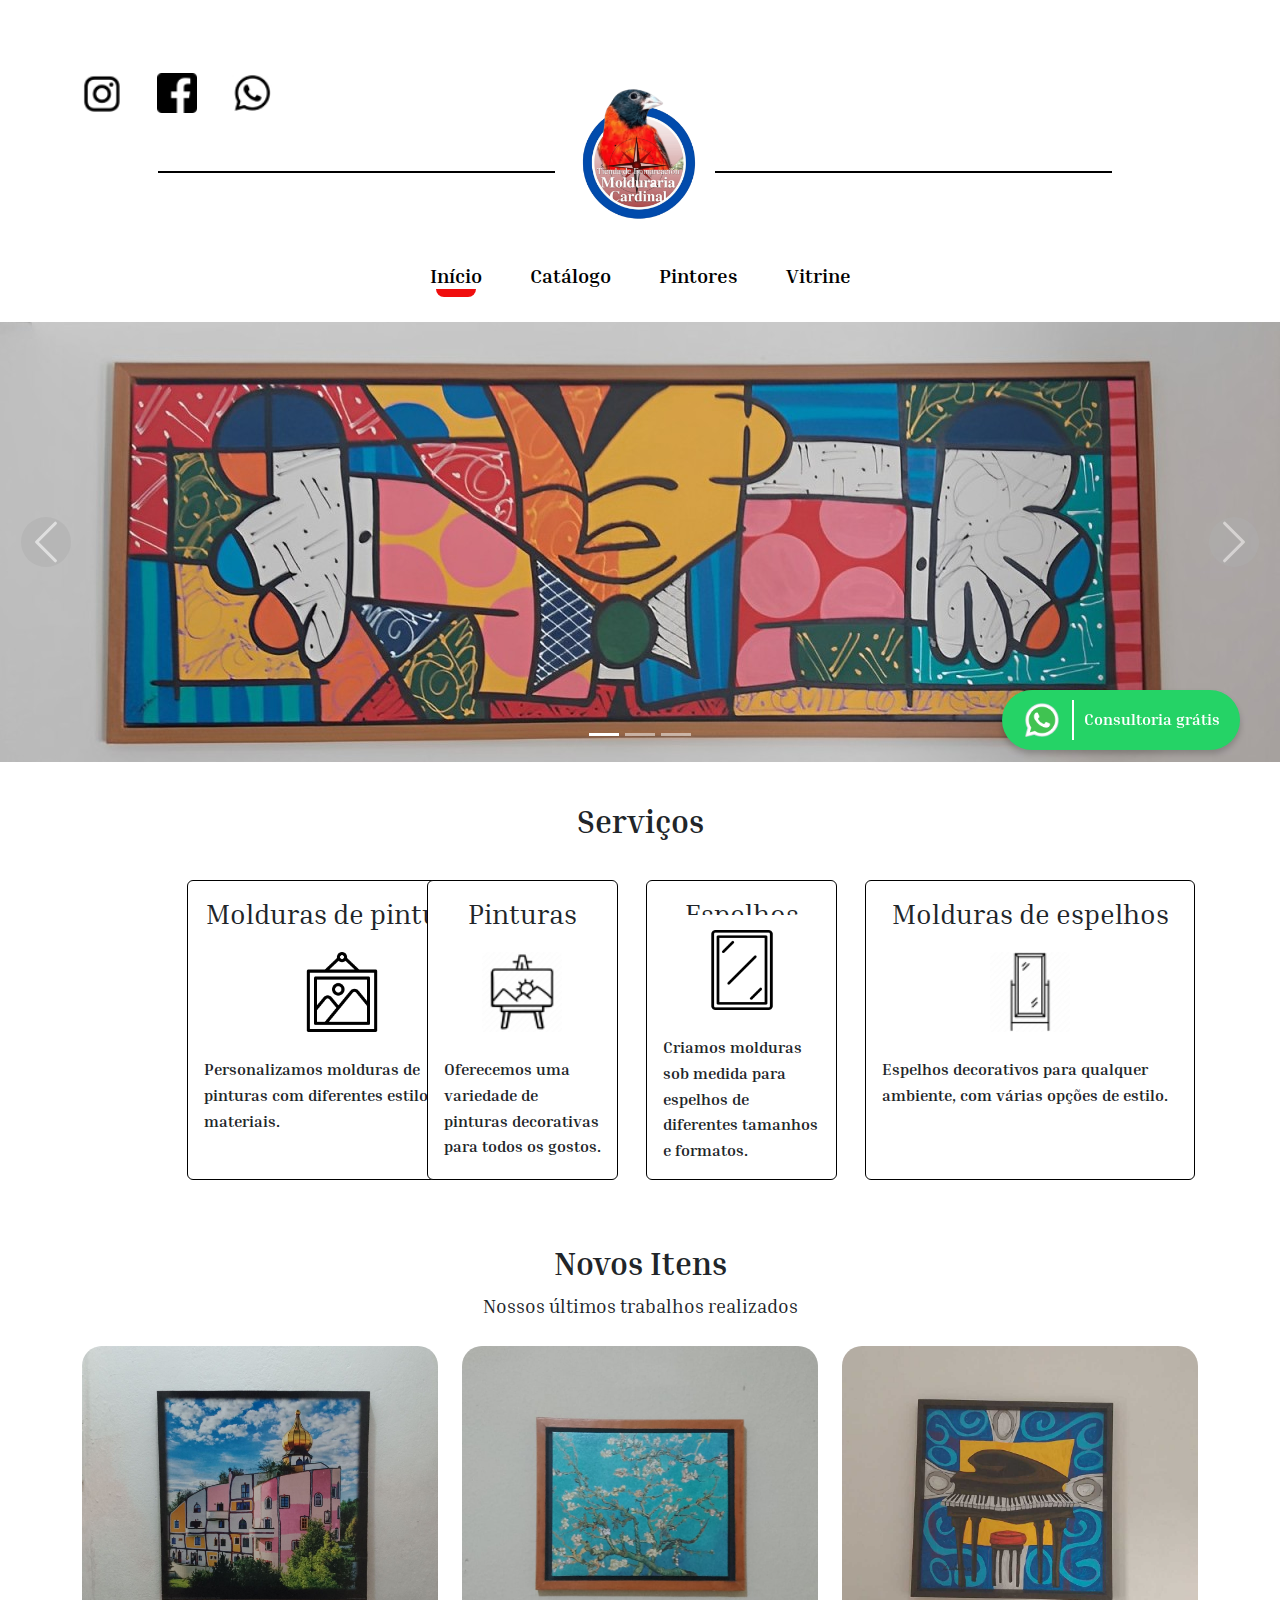
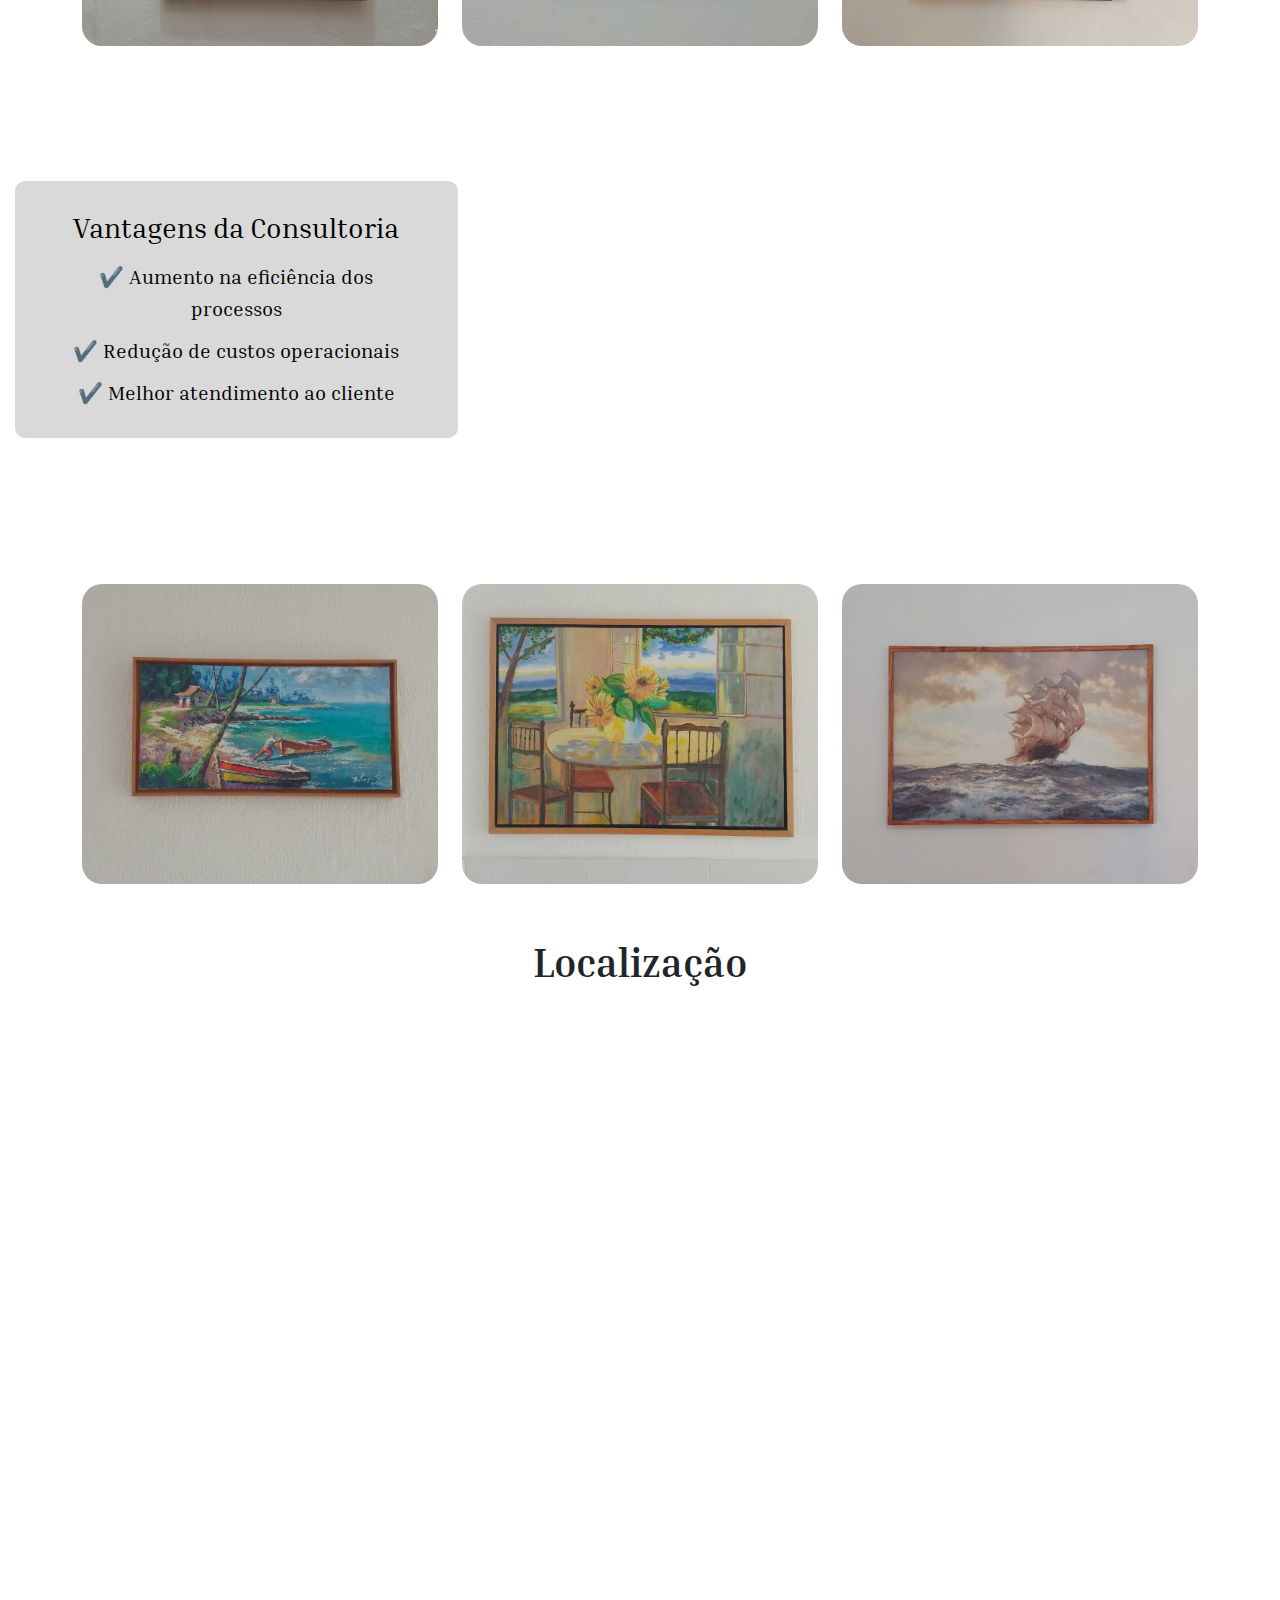
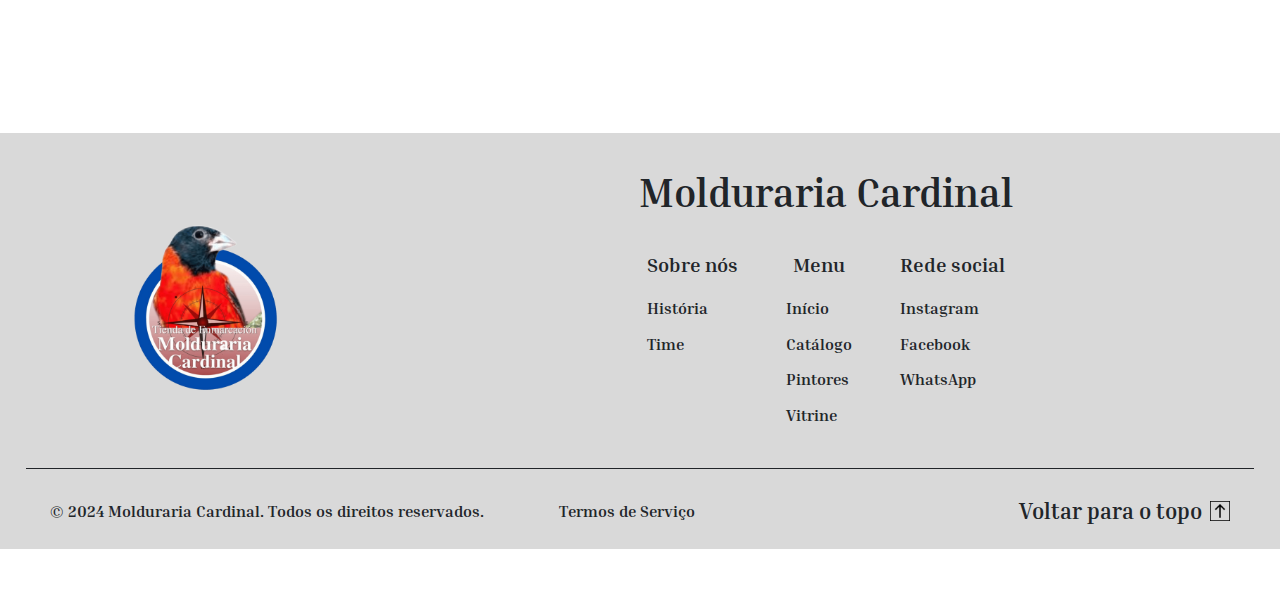
==== index.html @ db071d49 "Serviços reformulada" ====
<!DOCTYPE html>
<html lang="pt-BR">
  <head>
    <meta charset="UTF-8" />
    <meta name="viewport" content="width=device-width, initial-scale=1.0" />
    <title>Molduraria Cardinal</title>
    <link rel="shortcut icon" href="assets/logoSite.jpg" type="image/x-icon" />
    <link
      href="https://cdn.jsdelivr.net/npm/bootstrap@5.3.0-alpha1/dist/css/bootstrap.min.css"
      rel="stylesheet"
    />
    <link rel="stylesheet" href="index.css" />
    <link rel="stylesheet" href="./style/reset.css" />

    <style>
      .navbar-nav .nav-link {
        position: relative;
        color: #000;
      }

      .navbar-nav .nav-link.active::after {
        content: "";
        position: absolute;
        bottom: 2px;
        left: 50%;
        transform: translateX(-50%);
        width: 40px;
        height: 8px;
        background-color: #f00e0e;
        border-bottom-left-radius: 10px;
        border-bottom-right-radius: 10px;
      }

      #carouselExampleIndicators {
        width: 100%;
        max-width: 1320px;
        margin: 0 auto;
      }

      .carousel-inner {
        overflow: hidden;
        height: 440px;
      }

      .carousel-inner img {
        width: 100%;
        height: auto;
        max-height: 450px;
        object-fit: cover;
      }

      .carousel-control-prev-icon,
      .carousel-control-next-icon {
        background-color: #aeaeae;
        border-radius: 50%;
        width: 50px;
        height: 50px;
      }

      .carousel-control-prev-icon {
        margin-right: 100px;
      }

      .carousel-control-next-icon {
        margin-left: 100px;
      }
    </style>
  </head>

  <body id="inicioPagina">
    <nav class="navbar navbar-expand-lg" style="margin-top: 65px">
      <div class="container d-flex align-items-center">
        <!-- Ícones de redes sociais à esquerda -->
        <div class="d-flex align-items-center">
          <a
            href="https://www.instagram.com/moldurariacardinal?igsh=NnFqbDAzZ3IzOGNr"
            target="_blank"
          >
            <img
              src="assets/instagramIcone.jpg"
              alt="Instagram"
              style="height: 40px; margin-right: 35px"
            />
          </a>
          <a
            href="https://www.facebook.com/profile.php?id=100091002034014&ref=xav_ig_profile_web"
            target="_blank"
          >
            <img
              src="assets/facebookIcone.jpg"
              alt="Facebook"
              style="height: 40px; margin-right: 35px"
            />
          </a>
          <a
            href="https://api.whatsapp.com/send/?phone=558171181482&text&type=phone_number&app_absent=0"
            target="_blank"
          >
            <img
              src="assets/whatsappIcone.jpg"
              alt="Whatsapp"
              style="height: 40px; margin-right: 35px"
            />
          </a>
        </div>
      </div>
    </nav>

    <!-- Alinhamento central com logo e linhas horizontais -->
    <div
      class="d-flex justify-content-center align-items-center"
      style="margin: 30px 0; position: relative"
    >
      <hr class="custom-hr" style="width: 31%; margin-right: 160px" />

      <!-- Logo centralizada -->
      <a href="index.html" style="position: absolute">
        <img
          src="assets/logoSiteSemFundo.png"
          alt="Logo"
          style="height: 150px; margin-bottom: 50px"
        />
      </a>

      <hr class="custom-hr" style="width: 31%; margin-right: 10px" />
    </div>

    <!-- Menu centralizado com 4 opções -->
    <nav class="navbar navbar-expand-lg" style="margin: 50px 0 15px 0">
      <div class="container d-flex justify-content-center">
        <ul class="navbar-nav">
          <li class="nav-item mx-3">
            <a class="nav-link active" href="index.html">Início</a>
          </li>
          <li class="nav-item mx-3">
            <a class="nav-link" href="html/catalogo.html">Catálogo</a>
          </li>
          <li class="nav-item mx-3">
            <a class="nav-link" href="html/pintores.html">Pintores</a>
          </li>
          <li class="nav-item mx-3">
            <a class="nav-link" href="html/vitrine.html">Vitrine</a>
          </li>
        </ul>
      </div>
    </nav>

    <a
      href="https://wa.me/558171181482"
      target="_blank"
      class="whatsapp-button"
    >
      <img
        src="assets/iconeWhatsaap.png"
        alt="WhatsApp"
        class="whatsapp-icon"
      />
      <img src="assets/linha.png" class="line-icon" />
      <span class="whatsapp-text">Consultoria grátis</span>
    </a>

    <div
      id="carouselExampleIndicators"
      class="carousel slide"
      data-bs-ride="carousel"
    >
      <div class="carousel-indicators">
        <button
          type="button"
          data-bs-target="#carouselExampleIndicators"
          data-bs-slide-to="0"
          class="active"
          aria-current="true"
          aria-label="Slide 1"
        ></button>
        <button
          type="button"
          data-bs-target="#carouselExampleIndicators"
          data-bs-slide-to="1"
          aria-label="Slide 2"
        ></button>
        <button
          type="button"
          data-bs-target="#carouselExampleIndicators"
          data-bs-slide-to="2"
          aria-label="Slide 3"
        ></button>
      </div>

      <div class="carousel-inner">
        <div class="carousel-item active">
          <img
            src="assets/IMG-20240914-WA0161 (1).jpg"
            class="d-block"
            alt="Quadro 1"
          />
        </div>
        <div class="carousel-item">
          <img
            src="assets/imagemIlustrativaMoldura2.jpg"
            class="d-block"
            alt="Quadro 2"
          />
        </div>
        <div class="carousel-item">
          <img
            src="assets/imagemIlustrativaMoldura1.jpg"
            class="d-block"
            alt="Quadro 3"
          />
        </div>
      </div>
      <button
        class="carousel-control-prev"
        type="button"
        data-bs-target="#carouselExampleIndicators"
        data-bs-slide="prev"
      >
        <span class="carousel-control-prev-icon" aria-hidden="true"></span>
      </button>
      <button
        class="carousel-control-next"
        type="button"
        data-bs-target="#carouselExampleIndicators"
        data-bs-slide="next"
      >
        <span class="carousel-control-next-icon" aria-hidden="true"></span>
      </button>
    </div>

    <section class="services-section text-center" style="padding: 40px 0">
      <h2 style="margin-bottom: 40px">Serviços</h2>
      <div class="row justify-content-center" style="margin-right: 0px;">
        <!-- Card 1 -->
        <div class="col-md-2 mb-4 me-4">
          <div
            class="card p-3"
            style="
              min-width: 310px;
              border: 1px solid black;
              height: 300px;
              display: flex;
              flex-direction: column;
              align-items: center;
            "
          >
            <h3
              class="card-title"
              style="
                margin-bottom: 15px;
                height: 40px; /* Garantir altura consistente */
                overflow: hidden;
                white-space: nowrap;
              "
            >
              Molduras de pinturas
            </h3>
            <img
              src="assets/molduraIcone.png"
              alt="Molduras"
              class="card-img-top"
              style="width: 80px; margin-bottom: 25px"
            />
            <p
              class="card-text"
              style="
                text-align: left;
                font-weight: bold;
                margin: 0;
              "
            >
              Personalizamos molduras de pinturas com diferentes estilos e materiais.
            </p>
          </div>
        </div>
    
        <!-- Card 2 -->
        <div class="col-md-2 me-1">
          <div
            class="card p-3"
            style="
              max-width: 310px;
              border: 1px solid black;
              height: 300px;
              display: flex;
              flex-direction: column;
              align-items: center;
            "
          >
            <h3
              class="card-title"
              style="
                margin-bottom: 15px;
                height: 40px;
                overflow: hidden;
                white-space: nowrap;
              "
            >
              Pinturas
            </h3>
            <img
              src="assets/pinturaIcone.jpg"
              alt="Pinturas"
              class="card-img-top"
              style="width: 80px; margin-bottom: 25px"
            />
            <p
              class="card-text"
              style="
                text-align: left;
                font-weight: bold;
                margin: 0;
              "
            >
              Oferecemos uma variedade de pinturas decorativas para todos os gostos.
            </p>
          </div>
        </div>
    
        <!-- Card 3 -->
        <div class="col-md-2 mb-4 me-1">
          <div
            class="card p-3"
            style="
              max-width: 310px;
              border: 1px solid black;
              height: 300px;
              display: flex;
              flex-direction: column;
              align-items: center;
            "
          >
            <h3
              class="card-title"
              style="
                margin-bottom: 15px;
                height: 40px;
                overflow: hidden;
                white-space: nowrap;
              "
            >
              Espelhos
            </h3>
            <img
              src="assets/espelhoIcone.png"
              alt="Espelhos"
              class="card-img-top"
              style="width: 80px; margin-bottom: 25px"
            />
            <p
              class="card-text"
              style="
                text-align: left;
                font-weight: bold;
                margin: 0;
              "
            >
              Criamos molduras sob medida para espelhos de diferentes tamanhos e
              formatos.
            </p>
          </div>
        </div>
    
        <!-- Card 4 -->
        <div class="col-md-2 mb-4 me-4">
          <div
            class="card p-3"
            style="
              min-width: 330px;
              border: 1px solid black;
              height: 300px;
              display: flex;
              flex-direction: column;
              align-items: center;
            "
          >
            <h3
              class="card-title"
              style="
                margin-bottom: 15px;
                height: 40px;
                overflow: hidden;
                white-space: nowrap;
              "
            >
              Molduras de espelhos
            </h3>
            <img
              src="assets/molduraEspelho.jpg"
              alt="Personalização"
              class="card-img-top"
              style="width: 80px; margin-bottom: 25px"
            />
            <p
              class="card-text"
              style="
                text-align: left;
                font-weight: bold;
                margin: 0;
              "
            >
              Espelhos decorativos para qualquer ambiente, com várias opções de
              estilo.
            </p>
          </div>
        </div>
      </div>
    </section>
    

    <section class="new-items-section text-center">
      <h2>Novos Itens</h2>
      <p style="font-size: 1.2rem">Nossos últimos trabalhos realizados</p>

      <div class="container mt-4">
        <div class="row d-flex justify-content-center">
          <!-- Card 1 -->
          <div class="col-md-4 mb-4">
            <div style="border-radius: 5px">
              <img
                src="assets/IMG-20240914-WA0138.jpg"
                class="card-img-top"
                alt="Novo Item 1"
                style="border-radius: 20px; object-fit: cover; height: 300px"
              />
            </div>
          </div>

          <!-- Card 2 -->
          <div class="col-md-4 mb-4">
            <div style="border-radius: 5px">
              <img
                src="assets/IMG-20240914-WA0155.jpg"
                class="card-img-top"
                alt="Novo Item 2"
                style="border-radius: 20px; object-fit: cover; height: 300px"
              />
            </div>
          </div>

          <!-- Card 3 -->
          <div class="col-md-4 mb-4">
            <div style="border-radius: 5px">
              <img
                src="assets/IMG-20240914-WA0188 (1).jpg"
                class="card-img-top"
                alt="Novo Item 3"
                style="border-radius: 20px; object-fit: cover; height: 300px"
              />
            </div>
          </div>
        </div>
      </div>
    </section>

    <section
      style="
        display: flex;
        justify-content: center;
        align-items: center;
        margin-top: 60px;
      "
    >
      <div
        class="d-flex align-items-center"
        style="
          background-image: url('assets/imagemIlustrativaMoldura4.svg');
          height: 360px;
          width: 1300px;
          margin-bottom: 70px;
          background-repeat: no-repeat;
          background-size: cover;
        "
      >
        <div
          class="card-body"
          style="
            width: 100%;
            display: flex;
            justify-content: flex-start;
            margin-left: 15px;
          "
        >
          <div
            style="
              background-color: #d9d9d9; /* Opacidade original */
              padding: 30px 40px;
              border-radius: 10px;
              text-align: center;
              width: 35%; /* Largura ajustada */
            "
          >
            <h3 class="card-title mb-3" style="color: black; font-size: 28px">
              Vantagens da Consultoria
            </h3>
            <p
              class="card-text"
              style="color: black; font-size: 20px; margin-bottom: 10px"
            >
              ✔️ Aumento na eficiência dos processos
            </p>
            <p
              class="card-text"
              style="color: black; font-size: 20px; margin-bottom: 10px"
            >
              ✔️ Redução de custos operacionais
            </p>
            <p class="card-text" style="color: black; font-size: 20px">
              ✔️ Melhor atendimento ao cliente
            </p>
          </div>
        </div>
      </div>
    </section>

    <div class="container mt-4">
      <div class="row d-flex justify-content-center">
        <!-- Card 1 -->
        <div class="col-md-4 mb-4">
          <div style="border-radius: 5px">
            <img
              src="assets/IMG-20240914-WA0141 (1).jpg"
              class="card-img-top"
              alt="Novo Item 1"
              style="border-radius: 20px; object-fit: cover; height: 300px"
            />
          </div>
        </div>

        <!-- Card 2 -->
        <div class="col-md-4 mb-4">
          <div style="border-radius: 5px">
            <img
              src="assets/IMG-20240914-WA0139 (1).jpg"
              class="card-img-top"
              alt="Novo Item 2"
              style="border-radius: 20px; object-fit: cover; height: 300px"
            />
          </div>
        </div>

        <!-- Card 3 -->
        <div class="col-md-4 mb-4">
          <div style="border-radius: 5px">
            <img
              src="assets/IMG-20240914-WA0186.jpg"
              class="card-img-top"
              alt="Novo Item 3"
              style="border-radius: 20px; object-fit: cover; height: 300px"
            />
          </div>
        </div>
      </div>
    </div>

    <section class="location-section text-center">
      <div class="container">
        <h2>Localização</h2>
        <iframe
          src="https://www.google.com/maps/embed?pb=!1m18!1m12!1m3!1d3950.592232270024!2d-34.9405587!3d-8.040906800000002!2m3!1f0!2f0!3f0!3m2!1i1024!2i768!4f13.1!3m3!1m2!1s0x7ab19dd3ee40af5%3A0x31ccdbc34b045af6!2sMolduraria%20Cardinal!5e0!3m2!1spt-BR!2sbr!4v1725888021304!5m2!1spt-BR!2sbr"
          width="100%"
          height="600"
          style="margin-bottom: 60px"
          allowfullscreen=""
          loading="lazy"
          referrerpolicy="no-referrer-when-downgrade"
        >
        </iframe>
      </div>
    </section>

    <footer
      style="
        background-color: #d9d9d9;
        max-width: 1300px;
        margin: 0 auto;
        padding: 20px 0;
        margin-bottom: 50px;
        font-weight: bold;
      "
    >
      <div class="container d-flex justify-content-between align-items-center">
        <div class="footer-logo" style="flex: 1">
          <img
            src="assets/logoSiteSemFundo.png"
            alt="Logo Molduraria Cardinal"
            class="img-fluid"
            style="width: 190px; height: auto; margin-left: 30px"
          />
        </div>

        <div class="footer-content text-center" style="flex: 2">
          <h1 style="font-weight: bold; font-size: 2.5rem; margin-top: 15px">
            Molduraria Cardinal
          </h1>

          <div class="footer-links d-flex justify-content-center mt-3">
            <div class="footer-link-column me-5">
              <h3 style="font-size: 1.25rem; margin: 20px 0; font-weight: bold">
                Sobre nós
              </h3>
              <ul
                class="list-unstyled"
                style="font-size: 1rem; text-align: left"
              >
                <li style="margin-bottom: 10px"><a href="#">História</a></li>
                <li style="margin-bottom: 10px"><a href="#">Time</a></li>
              </ul>
            </div>

            <div class="footer-link-column me-5">
              <h3 style="font-size: 1.25rem; margin: 20px 0; font-weight: bold">
                Menu
              </h3>
              <ul
                class="list-unstyled"
                style="font-size: 1rem; text-align: left"
              >
                <li style="margin-bottom: 10px">
                  <a href="index.html">Início</a>
                </li>
                <li style="margin-bottom: 10px"><a href="#">Catálogo</a></li>
                <li style="margin-bottom: 10px"><a href="#">Pintores</a></li>
                <li style="margin-bottom: 10px"><a href="#">Vitrine</a></li>
              </ul>
            </div>

            <div class="footer-link-column">
              <h3 style="font-size: 1.25rem; margin: 20px 0; font-weight: bold">
                Rede social
              </h3>
              <ul
                class="list-unstyled"
                style="font-size: 1rem; text-align: left"
              >
                <li style="margin-bottom: 10px">
                  <a
                    href="https://www.instagram.com/moldurariacardinal?igsh=NnFqbDAzZ3IzOGNr"
                    target="_blank"
                    >Instagram</a
                  >
                </li>
                <li style="margin-bottom: 10px">
                  <a
                    href="https://www.facebook.com/profile.php?id=100091002034014&ref=xav_ig_profile_web"
                    target="_blank"
                    >Facebook</a
                  >
                </li>
                <li style="margin-bottom: 10px">
                  <a
                    href="https://api.whatsapp.com/send/?phone=558171181482&text&type=phone_number&app_absent=0"
                    target="_blank"
                    >WhatsApp</a
                  >
                </li>
              </ul>
            </div>
          </div>
        </div>
      </div>

      <hr class="my-4" style="width: 96%; margin: 0 auto" />

      <div
        class="footer-bottom d-flex justify-content-between align-items-center"
        style="padding: 0 20px"
      >
        <p class="mb-0" style="font-weight: bold; margin-left: 30px">
          &copy; 2024 Molduraria Cardinal. Todos os direitos reservados.
        </p>
        <a
          href="#"
          class="text-decoration-none"
          style="margin-right: 250px; font-weight: bold"
          >Termos de Serviço</a
        >
        <div class="d-flex align-items-center" style="margin-right: 30px">
          <a
            href="#inicioPagina"
            class="text-decoration-none me-2"
            style="font-size: 1.4rem; font-weight: bold"
          >
            Voltar para o topo
          </a>
          <img
            src="assets/setaParaCima.png"
            alt="seta para cima"
            style="width: 20px; height: auto"
          />
        </div>
      </div>
    </footer>

    <!-- Script do Bootstrap -->
    <script src="https://cdn.jsdelivr.net/npm/bootstrap@5.3.0-alpha1/dist/js/bootstrap.bundle.min.js"></script>
  </body>

  <script>
    const links = document.querySelectorAll(".navbar-nav .nav-link");
    const currentUrl = window.location.pathname;

    // Função para verificar e definir a classe 'active'
    links.forEach((link) => {
      const href = link.getAttribute("href");
      if (
        href === currentUrl ||
        (href.includes("index.html") && currentUrl === "/")
      ) {
        link.classList.add("active");
      }
    });

    // Remove qualquer rolagem anterior logo ao carregar a página, sem animação
    if ("scrollRestoration" in history) {
      history.scrollRestoration = "manual"; // Impede que o navegador restaure a posição de rolagem
    }
    window.scrollTo(0, 0); // Garante que o topo da página seja exibido
  </script>
</html>
---- index.css ----
/* Menu de navegação */
.navbar-nav .nav-link {
  font-weight: bold;
  font-size: 20px;
  color: #333;
}

hr {
  height: 1px; 
  background-color: black !important; 
  opacity: 1; 
  margin: 20px 0; 
}

.custom-hr {
  border: 1px solid black;
  width: 25%; 
}

.whatsapp-button {
  position: fixed;
  bottom: 150px; 
  right: 40px; 
  z-index: 1000;
  display: flex;
  align-items: center;
  background-color: #25d366; 
  border-radius: 50px;
  padding: 10px 20px; 
  box-shadow: 0 4px 6px rgba(0, 0, 0, 0.2); 
  text-decoration: none;
}

.whatsapp-icon {
  width: 40px;
  height: auto;
}

.line-icon {
  width: 2px; 
  height: 40px; 
  margin: 0 10px; 
  background-color: #fff; 
}

.whatsapp-text {
  font-size: 16px;
  color: white;
  font-weight: bold;
  white-space: nowrap;
}

section h2 {
  font-weight: bold;
}

/* Localização */
.location-section {
  padding: 30px 0;
}

.location-section h2 {
  font-size: 2.5rem;
  margin-bottom: 50px;
}
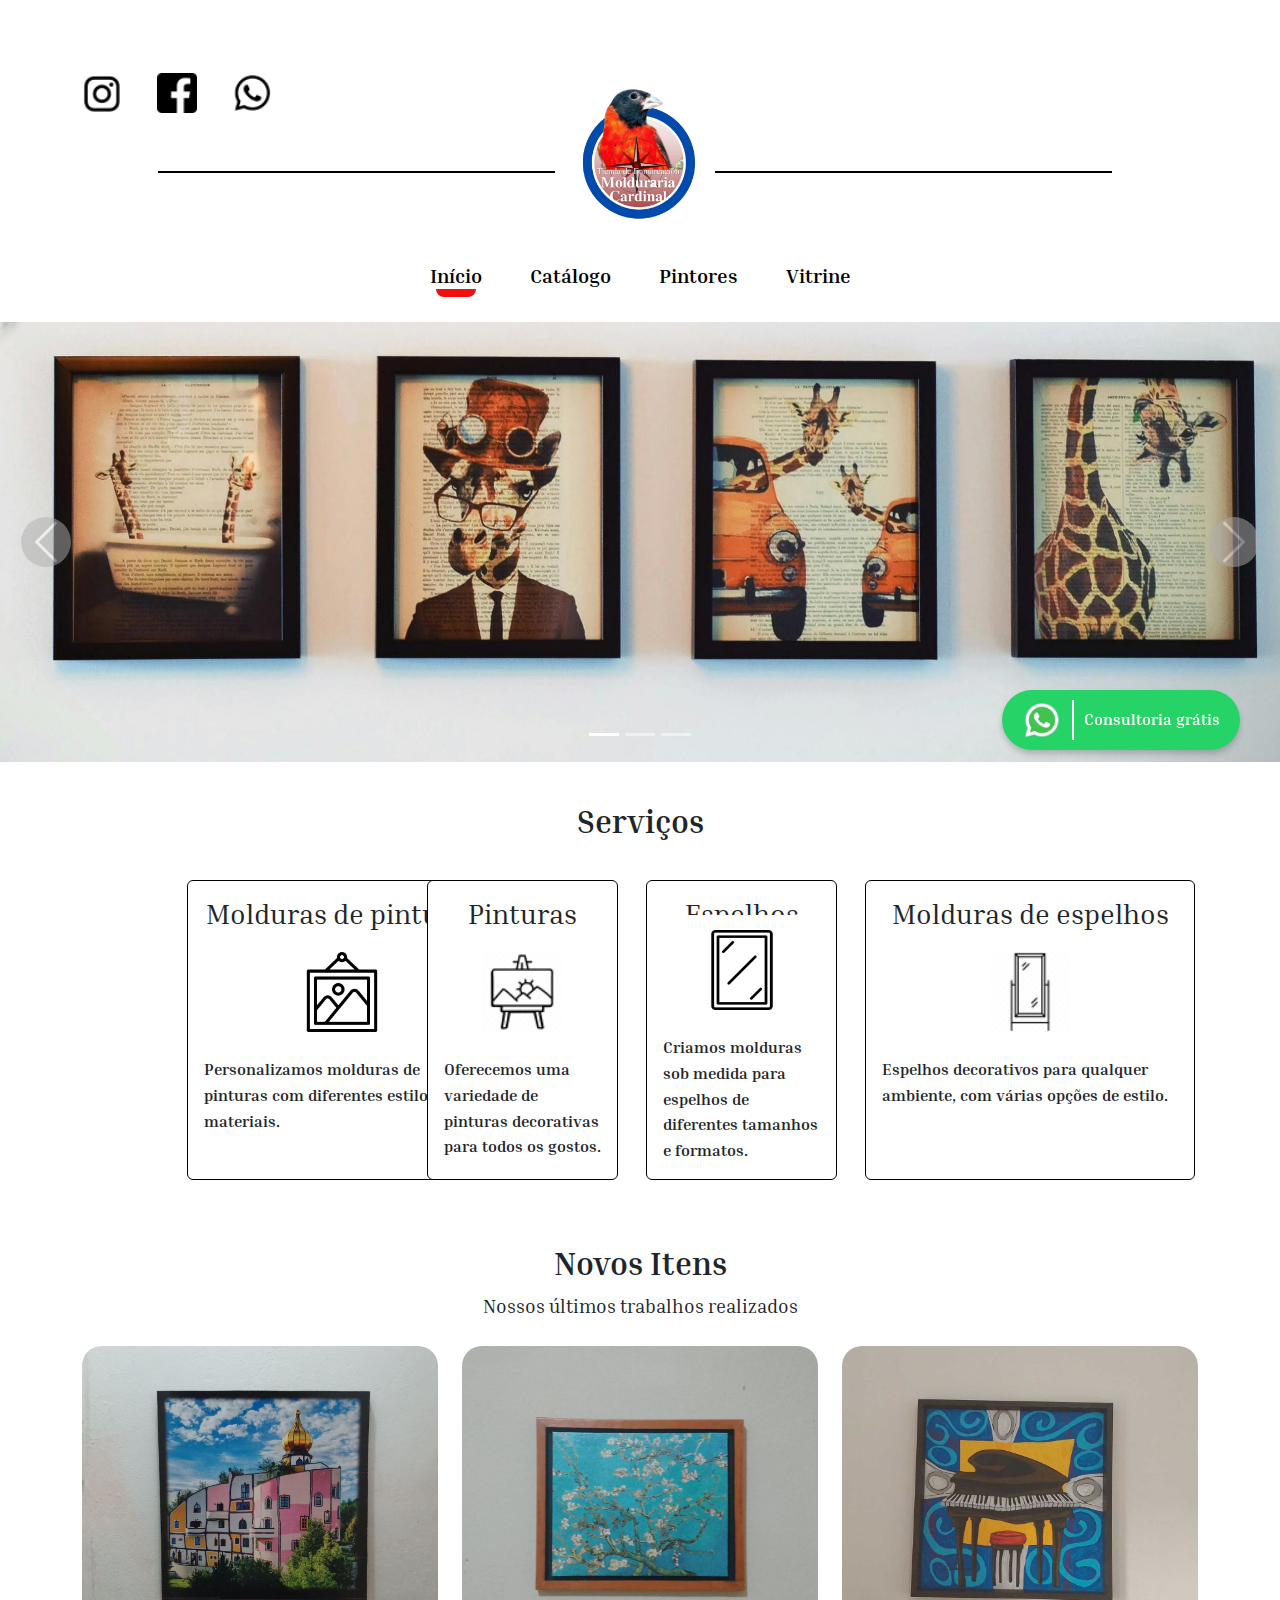
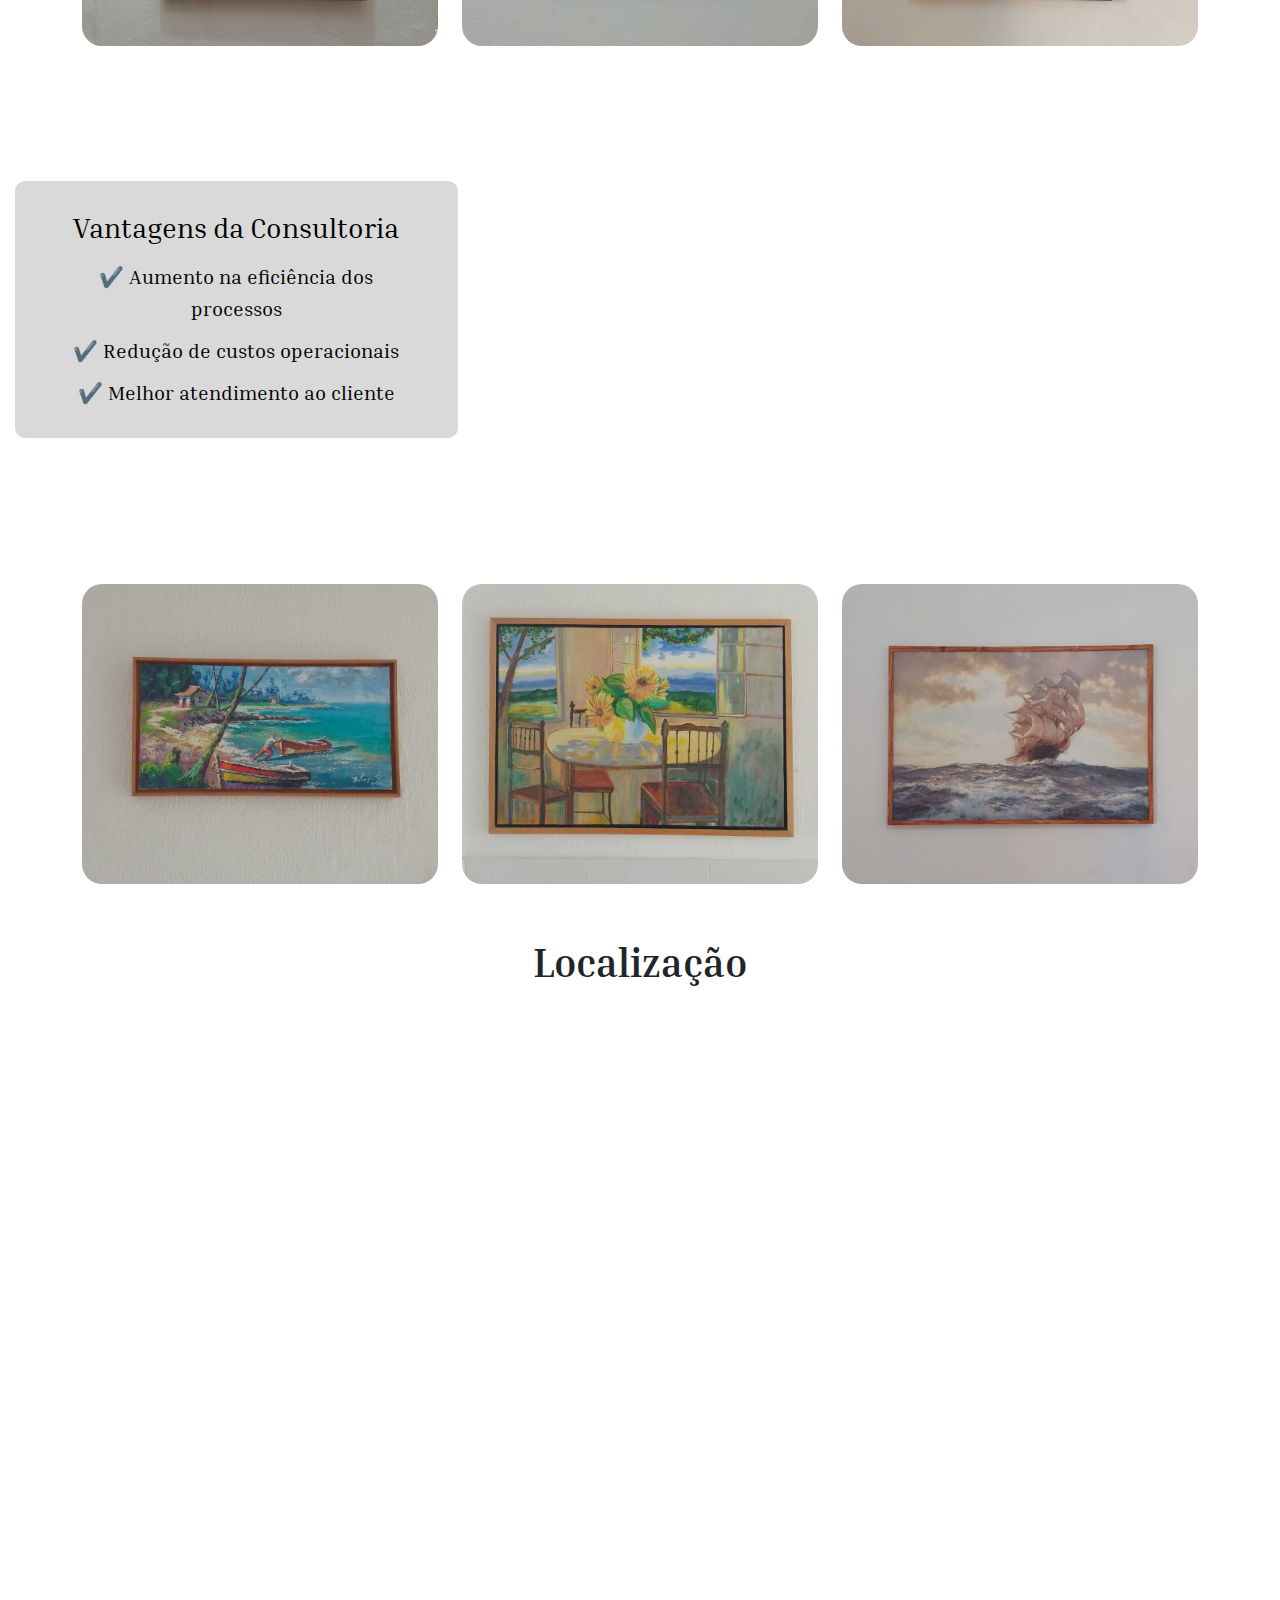
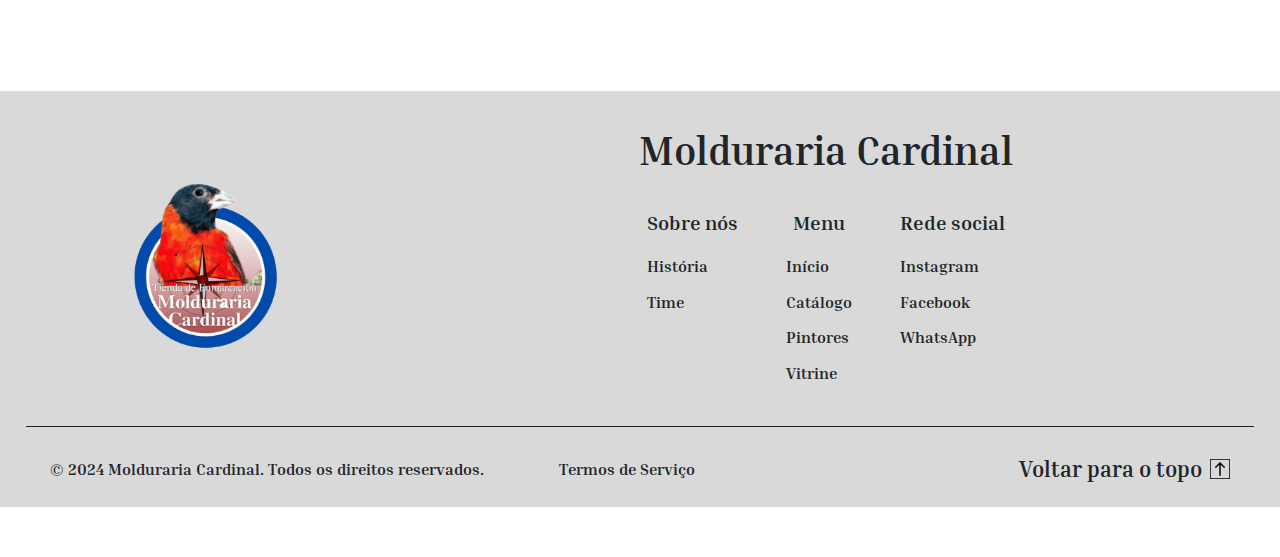
==== commit a8cc9187: "Página vitrine desenvolvida" ====
--- a/index.html
+++ b/index.html
@@ -11,66 +11,11 @@
     />
     <link rel="stylesheet" href="index.css" />
     <link rel="stylesheet" href="./style/reset.css" />
-
-    <style>
-      .navbar-nav .nav-link {
-        position: relative;
-        color: #000;
-      }
-
-      .navbar-nav .nav-link.active::after {
-        content: "";
-        position: absolute;
-        bottom: 2px;
-        left: 50%;
-        transform: translateX(-50%);
-        width: 40px;
-        height: 8px;
-        background-color: #f00e0e;
-        border-bottom-left-radius: 10px;
-        border-bottom-right-radius: 10px;
-      }
-
-      #carouselExampleIndicators {
-        width: 100%;
-        max-width: 1320px;
-        margin: 0 auto;
-      }
-
-      .carousel-inner {
-        overflow: hidden;
-        height: 440px;
-      }
-
-      .carousel-inner img {
-        width: 100%;
-        height: auto;
-        max-height: 450px;
-        object-fit: cover;
-      }
-
-      .carousel-control-prev-icon,
-      .carousel-control-next-icon {
-        background-color: #aeaeae;
-        border-radius: 50%;
-        width: 50px;
-        height: 50px;
-      }
-
-      .carousel-control-prev-icon {
-        margin-right: 100px;
-      }
-
-      .carousel-control-next-icon {
-        margin-left: 100px;
-      }
-    </style>
   </head>
 
   <body id="inicioPagina">
-    <nav class="navbar navbar-expand-lg" style="margin-top: 65px">
+    <nav class="navbar">
       <div class="container d-flex align-items-center">
-        <!-- Ícones de redes sociais à esquerda -->
         <div class="d-flex align-items-center">
           <a
             href="https://www.instagram.com/moldurariacardinal?igsh=NnFqbDAzZ3IzOGNr"
@@ -106,7 +51,6 @@
       </div>
     </nav>
 
-    <!-- Alinhamento central com logo e linhas horizontais -->
     <div
       class="d-flex justify-content-center align-items-center"
       style="margin: 30px 0; position: relative"
@@ -190,7 +134,7 @@
       <div class="carousel-inner">
         <div class="carousel-item active">
           <img
-            src="assets/IMG-20240914-WA0161 (1).jpg"
+            src="assets/imagemIlustrativaMoldura1.jpg"
             class="d-block"
             alt="Quadro 1"
           />
@@ -204,7 +148,7 @@
         </div>
         <div class="carousel-item">
           <img
-            src="assets/imagemIlustrativaMoldura1.jpg"
+            src="assets/imagemIlustrativaMoldura3.jpg"
             class="d-block"
             alt="Quadro 3"
           />
@@ -230,7 +174,7 @@
 
     <section class="services-section text-center" style="padding: 40px 0">
       <h2 style="margin-bottom: 40px">Serviços</h2>
-      <div class="row justify-content-center" style="margin-right: 0px;">
+      <div class="row justify-content-center" style="margin-right: 0px">
         <!-- Card 1 -->
         <div class="col-md-2 mb-4 me-4">
           <div
@@ -263,17 +207,14 @@
             />
             <p
               class="card-text"
-              style="
-                text-align: left;
-                font-weight: bold;
-                margin: 0;
-              "
-            >
-              Personalizamos molduras de pinturas com diferentes estilos e materiais.
+              style="text-align: left; font-weight: bold; margin: 0"
+            >
+              Personalizamos molduras de pinturas com diferentes estilos e
+              materiais.
             </p>
           </div>
         </div>
-    
+
         <!-- Card 2 -->
         <div class="col-md-2 me-1">
           <div
@@ -306,17 +247,14 @@
             />
             <p
               class="card-text"
-              style="
-                text-align: left;
-                font-weight: bold;
-                margin: 0;
-              "
-            >
-              Oferecemos uma variedade de pinturas decorativas para todos os gostos.
+              style="text-align: left; font-weight: bold; margin: 0"
+            >
+              Oferecemos uma variedade de pinturas decorativas para todos os
+              gostos.
             </p>
           </div>
         </div>
-    
+
         <!-- Card 3 -->
         <div class="col-md-2 mb-4 me-1">
           <div
@@ -349,18 +287,14 @@
             />
             <p
               class="card-text"
-              style="
-                text-align: left;
-                font-weight: bold;
-                margin: 0;
-              "
+              style="text-align: left; font-weight: bold; margin: 0"
             >
               Criamos molduras sob medida para espelhos de diferentes tamanhos e
               formatos.
             </p>
           </div>
         </div>
-    
+
         <!-- Card 4 -->
         <div class="col-md-2 mb-4 me-4">
           <div
@@ -393,11 +327,7 @@
             />
             <p
               class="card-text"
-              style="
-                text-align: left;
-                font-weight: bold;
-                margin: 0;
-              "
+              style="text-align: left; font-weight: bold; margin: 0"
             >
               Espelhos decorativos para qualquer ambiente, com várias opções de
               estilo.
@@ -406,7 +336,6 @@
         </div>
       </div>
     </section>
-    
 
     <section class="new-items-section text-center">
       <h2>Novos Itens</h2>
@@ -418,7 +347,7 @@
           <div class="col-md-4 mb-4">
             <div style="border-radius: 5px">
               <img
-                src="assets/IMG-20240914-WA0138.jpg"
+                src="assets/molduraRecente.jpg"
                 class="card-img-top"
                 alt="Novo Item 1"
                 style="border-radius: 20px; object-fit: cover; height: 300px"
@@ -430,7 +359,7 @@
           <div class="col-md-4 mb-4">
             <div style="border-radius: 5px">
               <img
-                src="assets/IMG-20240914-WA0155.jpg"
+                src="assets/molduraRecente2.jpg"
                 class="card-img-top"
                 alt="Novo Item 2"
                 style="border-radius: 20px; object-fit: cover; height: 300px"
@@ -442,7 +371,7 @@
           <div class="col-md-4 mb-4">
             <div style="border-radius: 5px">
               <img
-                src="assets/IMG-20240914-WA0188 (1).jpg"
+                src="assets/molduraRecente3.jpg"
                 class="card-img-top"
                 alt="Novo Item 3"
                 style="border-radius: 20px; object-fit: cover; height: 300px"
@@ -519,7 +448,7 @@
         <div class="col-md-4 mb-4">
           <div style="border-radius: 5px">
             <img
-              src="assets/IMG-20240914-WA0141 (1).jpg"
+              src="assets/molduraRecente4.jpg"
               class="card-img-top"
               alt="Novo Item 1"
               style="border-radius: 20px; object-fit: cover; height: 300px"
@@ -531,7 +460,7 @@
         <div class="col-md-4 mb-4">
           <div style="border-radius: 5px">
             <img
-              src="assets/IMG-20240914-WA0139 (1).jpg"
+              src="assets/molduraRecente5.jpg"
               class="card-img-top"
               alt="Novo Item 2"
               style="border-radius: 20px; object-fit: cover; height: 300px"
@@ -543,7 +472,7 @@
         <div class="col-md-4 mb-4">
           <div style="border-radius: 5px">
             <img
-              src="assets/IMG-20240914-WA0186.jpg"
+              src="assets/molduraRecente6.jpg"
               class="card-img-top"
               alt="Novo Item 3"
               style="border-radius: 20px; object-fit: cover; height: 300px"
@@ -553,9 +482,9 @@
       </div>
     </div>
 
-    <section class="location-section text-center">
+    <section class="mapaIframe">
       <div class="container">
-        <h2>Localização</h2>
+        <h2 class="text-center">Localização</h2>
         <iframe
           src="https://www.google.com/maps/embed?pb=!1m18!1m12!1m3!1d3950.592232270024!2d-34.9405587!3d-8.040906800000002!2m3!1f0!2f0!3f0!3m2!1i1024!2i768!4f13.1!3m3!1m2!1s0x7ab19dd3ee40af5%3A0x31ccdbc34b045af6!2sMolduraria%20Cardinal!5e0!3m2!1spt-BR!2sbr!4v1725888021304!5m2!1spt-BR!2sbr"
           width="100%"
@@ -692,29 +621,8 @@
       </div>
     </footer>
 
-    <!-- Script do Bootstrap -->
+    <!-- Bootstrap -->
     <script src="https://cdn.jsdelivr.net/npm/bootstrap@5.3.0-alpha1/dist/js/bootstrap.bundle.min.js"></script>
+    <script src="index.js"></script>
   </body>
-
-  <script>
-    const links = document.querySelectorAll(".navbar-nav .nav-link");
-    const currentUrl = window.location.pathname;
-
-    // Função para verificar e definir a classe 'active'
-    links.forEach((link) => {
-      const href = link.getAttribute("href");
-      if (
-        href === currentUrl ||
-        (href.includes("index.html") && currentUrl === "/")
-      ) {
-        link.classList.add("active");
-      }
-    });
-
-    // Remove qualquer rolagem anterior logo ao carregar a página, sem animação
-    if ("scrollRestoration" in history) {
-      history.scrollRestoration = "manual"; // Impede que o navegador restaure a posição de rolagem
-    }
-    window.scrollTo(0, 0); // Garante que o topo da página seja exibido
-  </script>
 </html>
--- a/index.css
+++ b/index.css
@@ -1,8 +1,64 @@
 /* Menu de navegação */
+.navbar {
+  margin-top: 65px
+}
+
 .navbar-nav .nav-link {
   font-weight: bold;
   font-size: 20px;
   color: #333;
+}
+
+.navbar-nav .nav-link {
+  position: relative;
+  color: #000;
+}
+
+.navbar-nav .nav-link.active::after {
+  content: "";
+  position: absolute;
+  bottom: 2px;
+  left: 50%;
+  transform: translateX(-50%);
+  width: 40px;
+  height: 8px;
+  background-color: #f00e0e;
+  border-bottom-left-radius: 10px;
+  border-bottom-right-radius: 10px;
+}
+
+#carouselExampleIndicators {
+  width: 100%;
+  max-width: 1320px;
+  margin: 0 auto;
+}
+
+.carousel-inner {
+  overflow: hidden;
+  height: 440px;
+}
+
+.carousel-inner img {
+  width: 100%;
+  height: auto;
+  max-height: 450px;
+  object-fit: cover;
+}
+
+.carousel-control-prev-icon,
+.carousel-control-next-icon {
+  background-color: #aeaeae;
+  border-radius: 50%;
+  width: 50px;
+  height: 50px;
+}
+
+.carousel-control-prev-icon {
+  margin-right: 100px;
+}
+
+.carousel-control-next-icon {
+  margin-left: 100px;
 }
 
 hr {
@@ -55,11 +111,11 @@
 }
 
 /* Localização */
-.location-section {
+.mapaIframe {
   padding: 30px 0;
 }
 
-.location-section h2 {
+.mapaIframe h2 {
   font-size: 2.5rem;
-  margin-bottom: 50px;
+  /* margin-bottom: 50px; */
 }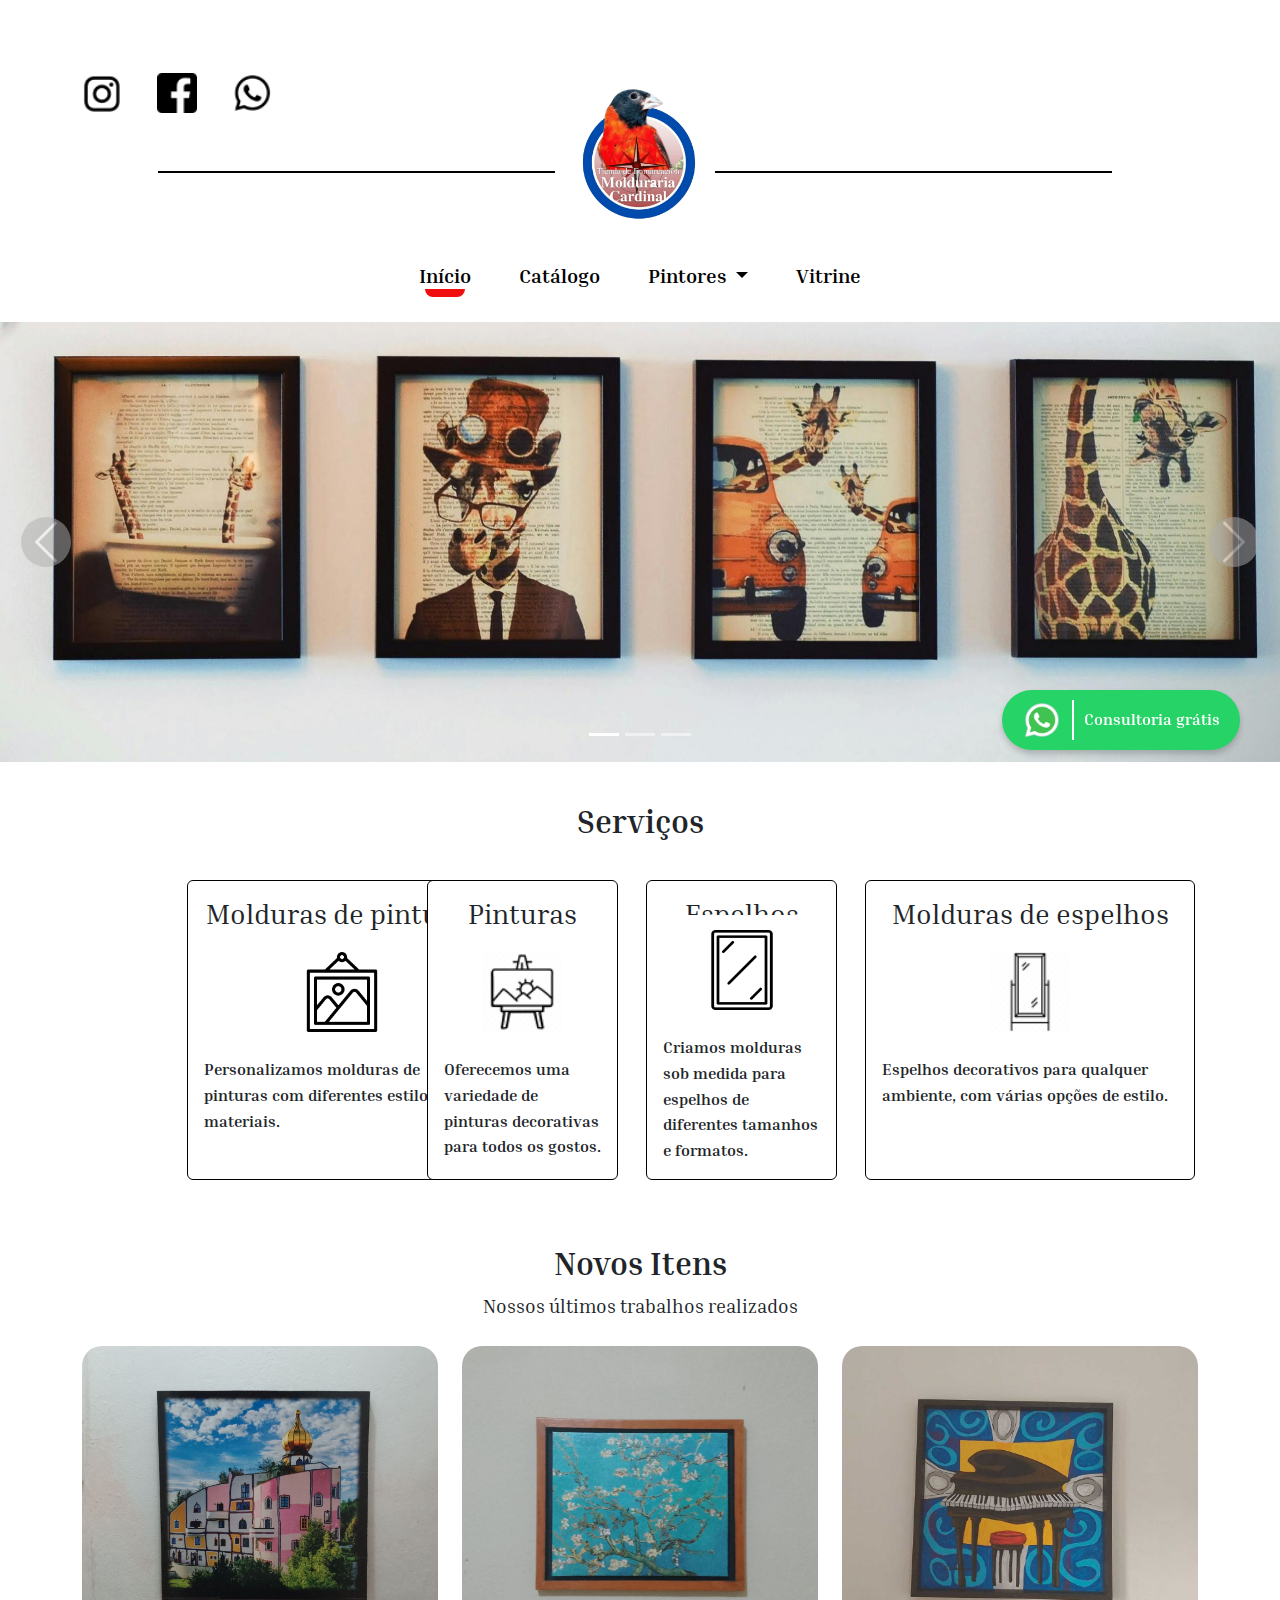
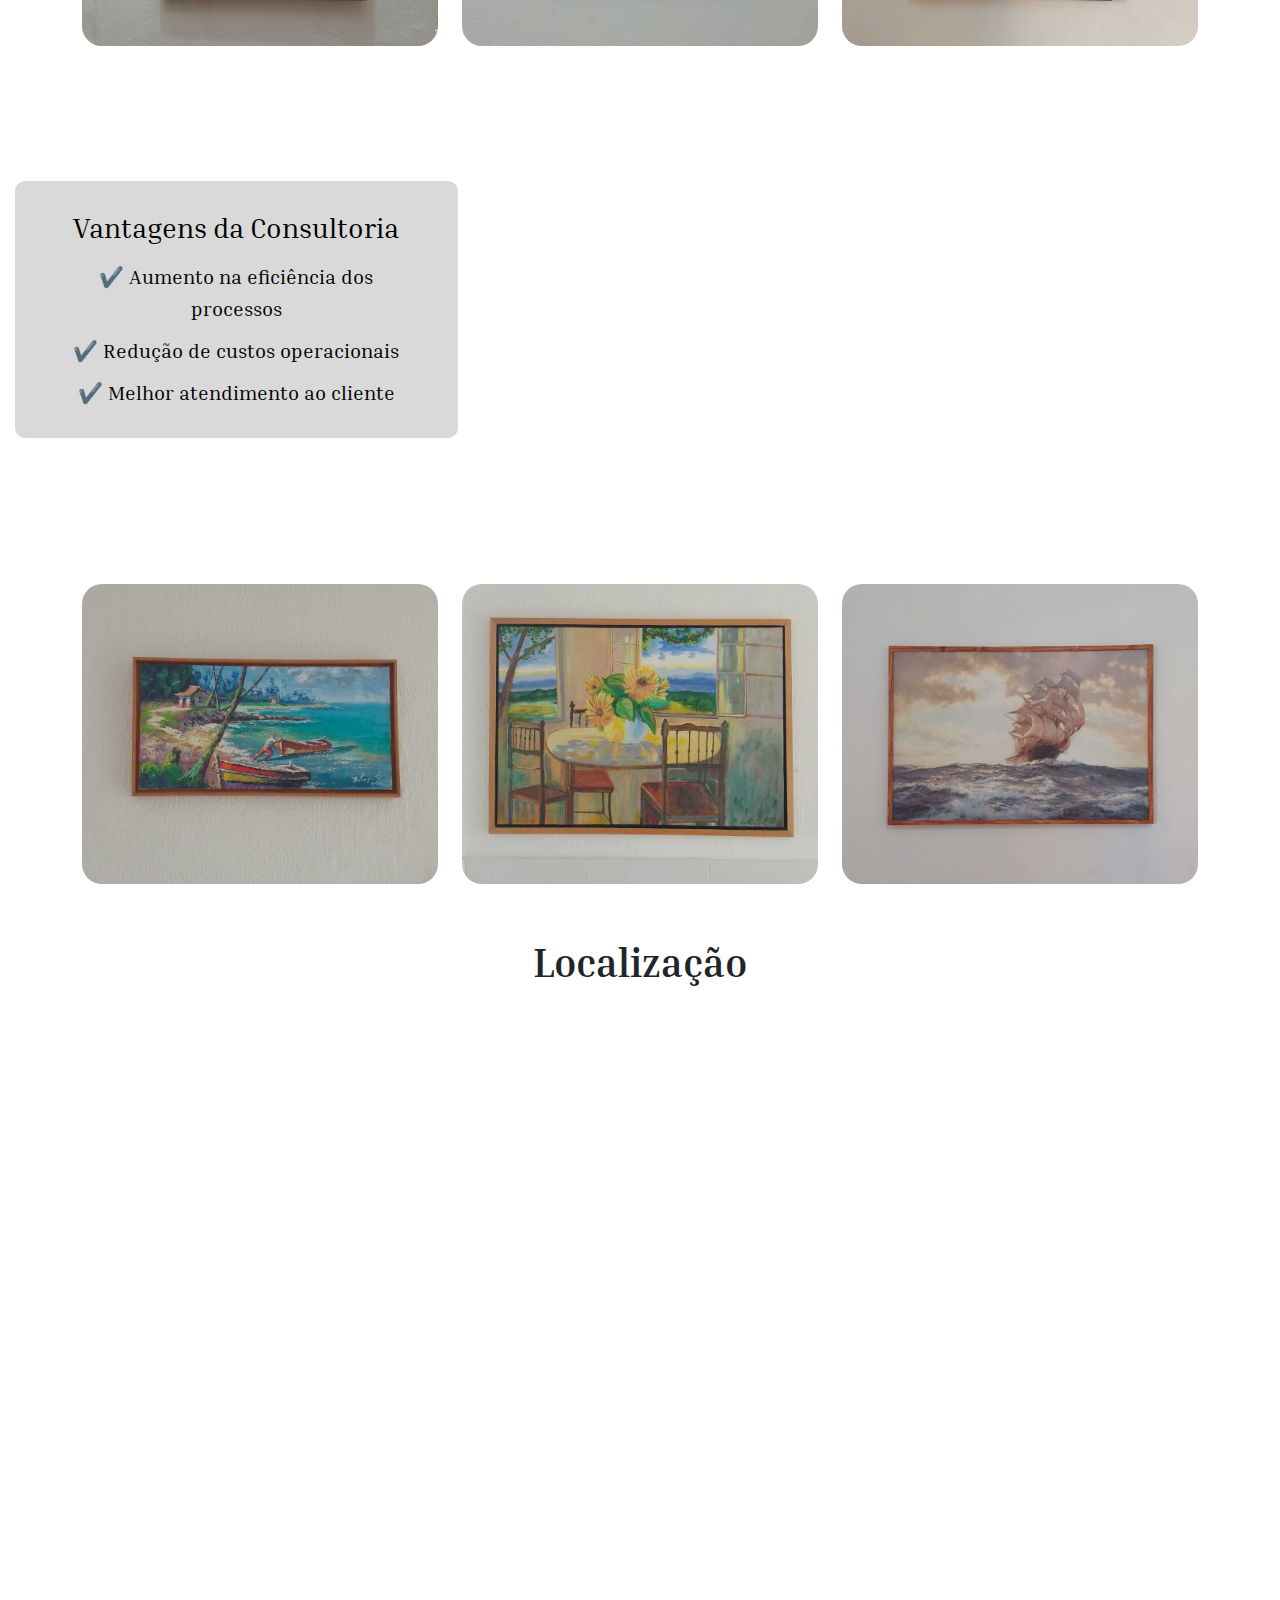
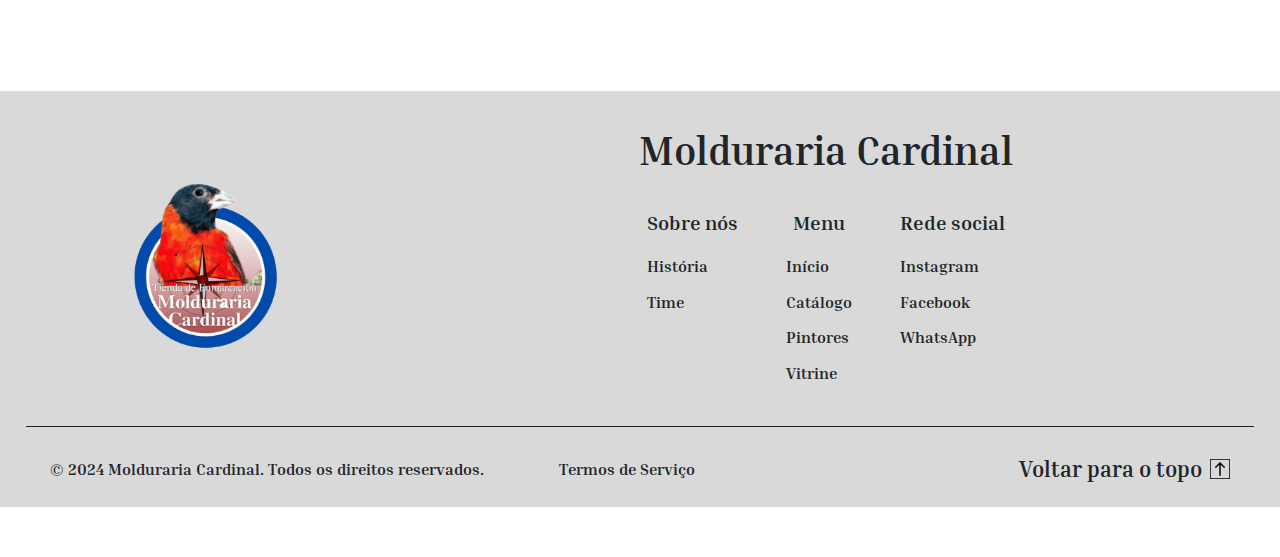
==== commit e3daef2f: "Novas atualizações de desing" ====
--- a/index.html
+++ b/index.html
@@ -69,19 +69,44 @@
       <hr class="custom-hr" style="width: 31%; margin-right: 10px" />
     </div>
 
-    <!-- Menu centralizado com 4 opções -->
     <nav class="navbar navbar-expand-lg" style="margin: 50px 0 15px 0">
       <div class="container d-flex justify-content-center">
         <ul class="navbar-nav">
           <li class="nav-item mx-3">
-            <a class="nav-link active" href="index.html">Início</a>
+            <a class="nav-link" href="index.html">Início</a>
           </li>
           <li class="nav-item mx-3">
             <a class="nav-link" href="html/catalogo.html">Catálogo</a>
           </li>
-          <li class="nav-item mx-3">
-            <a class="nav-link" href="html/pintores.html">Pintores</a>
+
+          <!-- Menu Suspenso para Pintores -->
+          <li class="nav-item dropdown mx-3">
+            <a
+              class="nav-link dropdown-toggle"
+              href="#"
+              id="navbarDropdown"
+              role="button"
+              data-bs-toggle="dropdown"
+              aria-expanded="false"
+            >
+              Pintores
+            </a>
+            <ul class="dropdown-menu" aria-labelledby="navbarDropdown">
+              <li>
+                <a
+                  class="dropdown-item"
+                  href="html/artistaLeonardoValencia.html"
+                  >Leonardo Valencia</a
+                >
+              </li>
+              <li>
+                <a class="dropdown-item" href="html/artistaNubiaVillalobos.html"
+                  >Nubia Villalobos</a
+                >
+              </li>
+            </ul>
           </li>
+
           <li class="nav-item mx-3">
             <a class="nav-link" href="html/vitrine.html">Vitrine</a>
           </li>
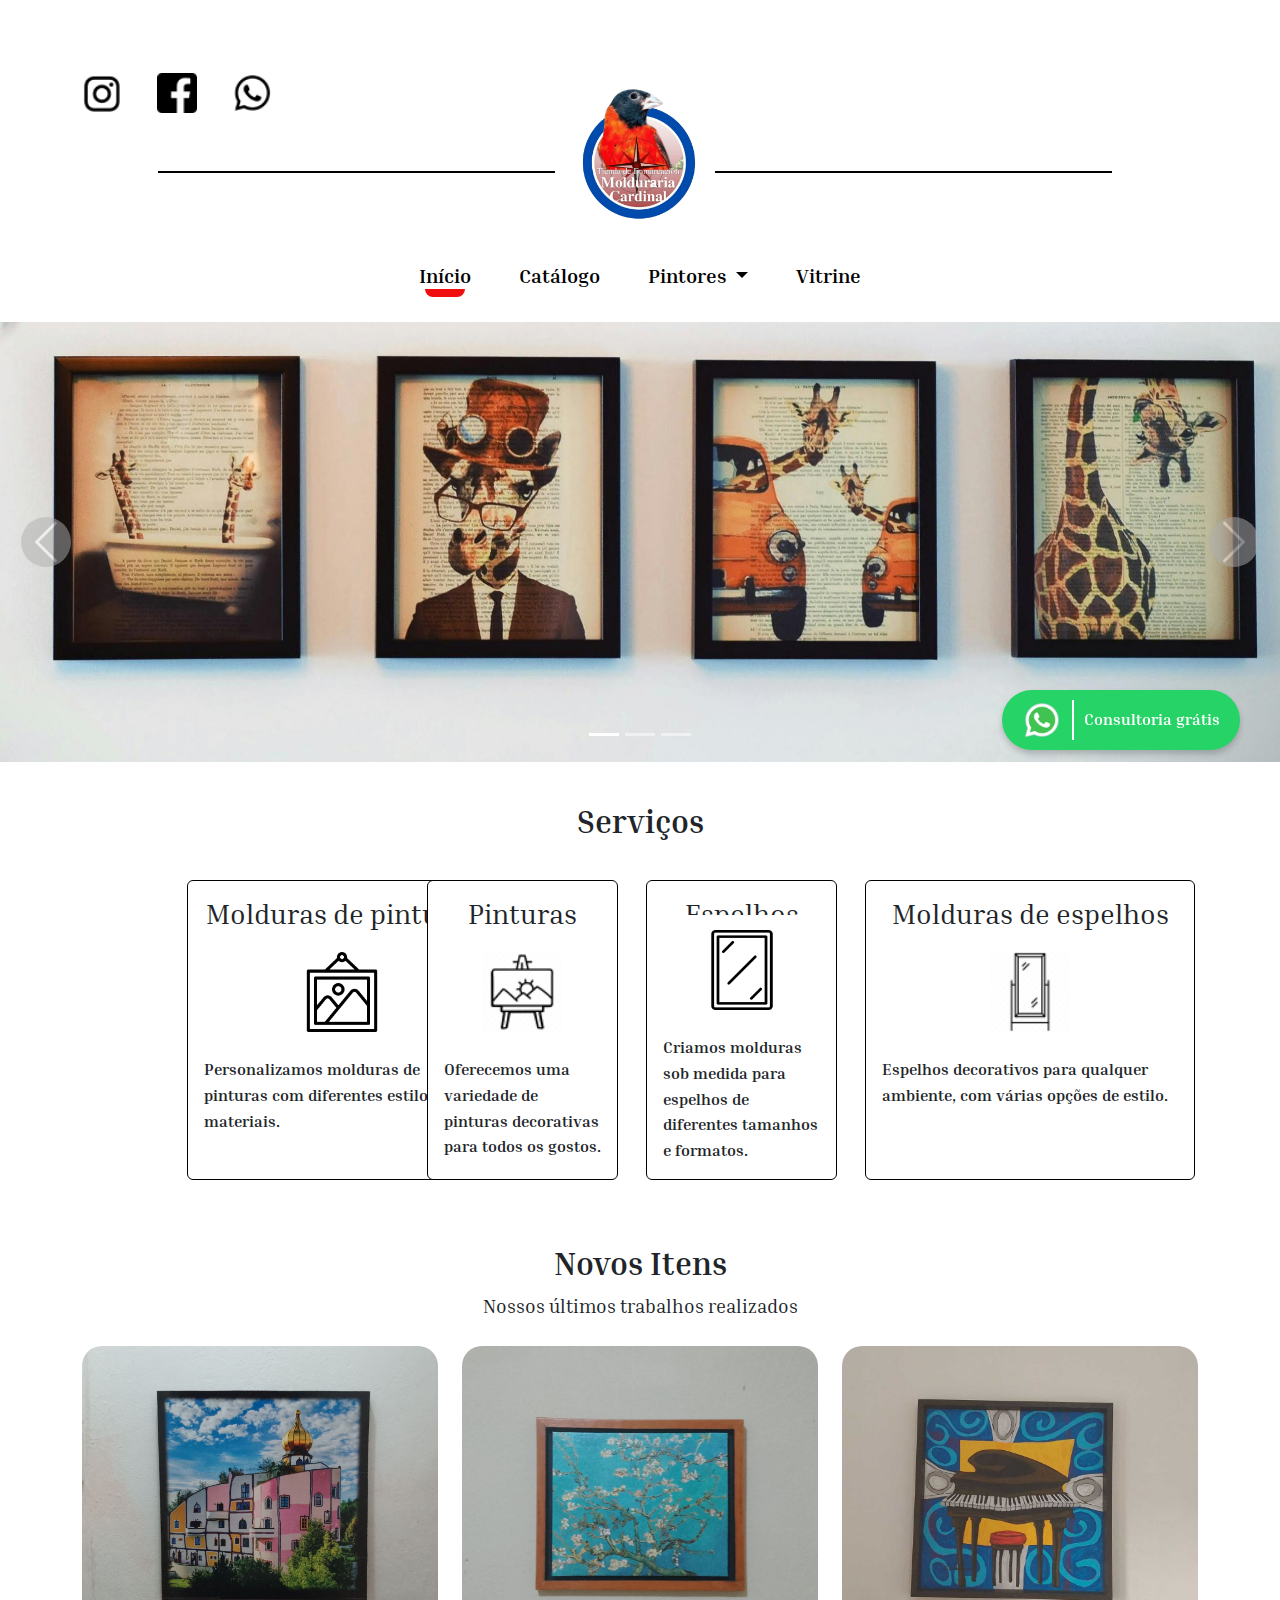
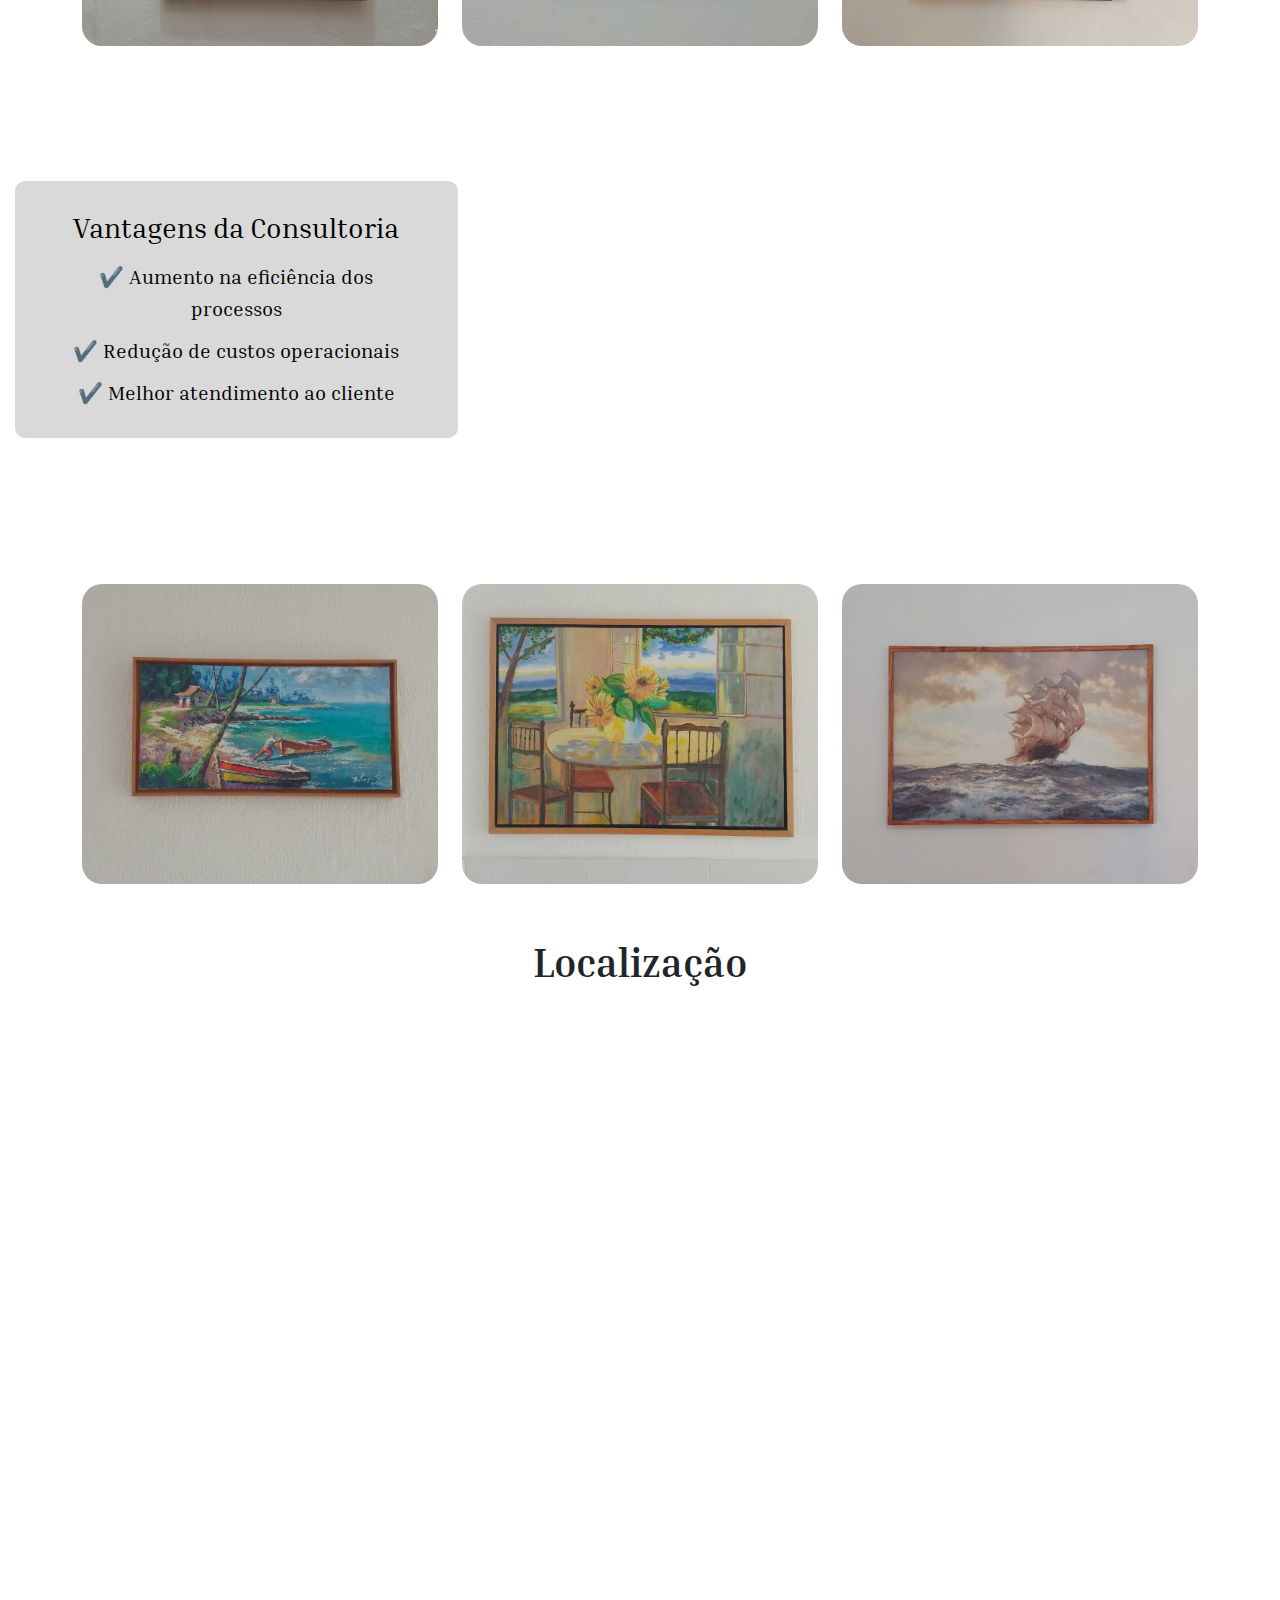
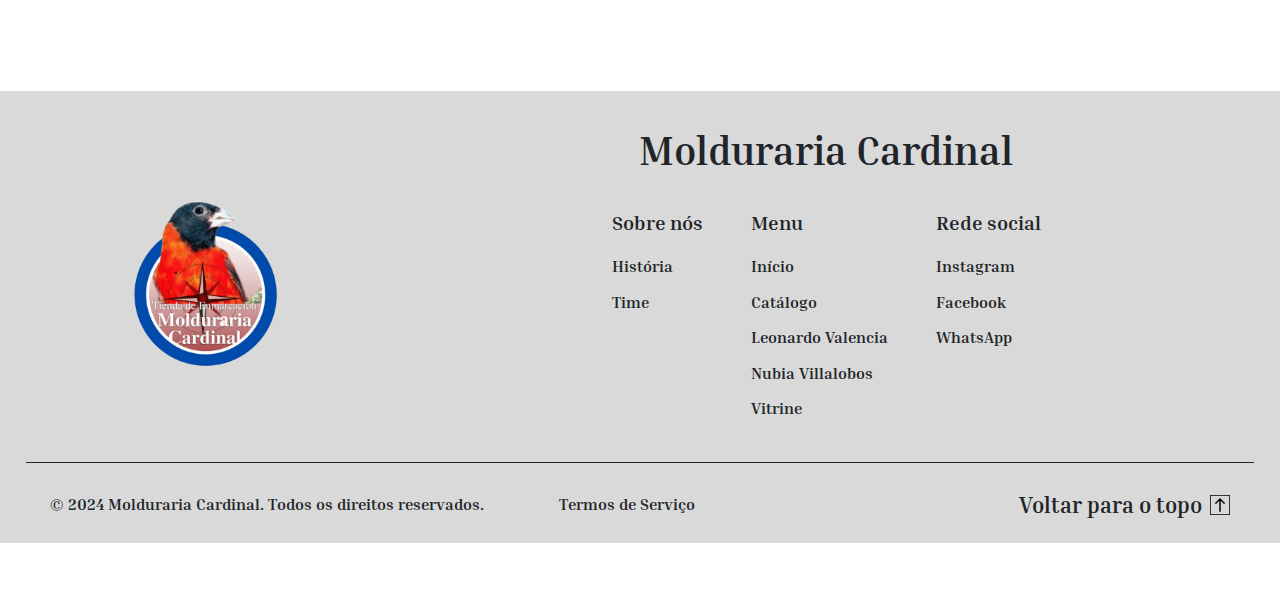
==== commit ec007c86: "Tela do pintor Leornado desenvolvida" ====
--- a/index.html
+++ b/index.html
@@ -550,7 +550,7 @@
 
           <div class="footer-links d-flex justify-content-center mt-3">
             <div class="footer-link-column me-5">
-              <h3 style="font-size: 1.25rem; margin: 20px 0; font-weight: bold">
+              <h3 style="font-size: 1.25rem; margin: 20px 0; font-weight: bold;">
                 Sobre nós
               </h3>
               <ul
@@ -563,7 +563,7 @@
             </div>
 
             <div class="footer-link-column me-5">
-              <h3 style="font-size: 1.25rem; margin: 20px 0; font-weight: bold">
+              <h3 style="font-size: 1.25rem; margin: 20px 0; font-weight: bold; text-align:left ;">
                 Menu
               </h3>
               <ul
@@ -573,9 +573,10 @@
                 <li style="margin-bottom: 10px">
                   <a href="index.html">Início</a>
                 </li>
-                <li style="margin-bottom: 10px"><a href="#">Catálogo</a></li>
-                <li style="margin-bottom: 10px"><a href="#">Pintores</a></li>
-                <li style="margin-bottom: 10px"><a href="#">Vitrine</a></li>
+                <li style="margin-bottom: 10px"><a href="html/catalogo.html">Catálogo</a></li>
+                <li style="margin-bottom: 10px"><a href="html/artistaLeonardoValencia.html">Leonardo Valencia</a></li>
+                <li style="margin-bottom: 10px"><a href="html/artistaNubiaVillalobos.html">Nubia Villalobos</a></li>
+                <li style="margin-bottom: 10px"><a href="html/vitrine.html">Vitrine</a></li>
               </ul>
             </div>
 
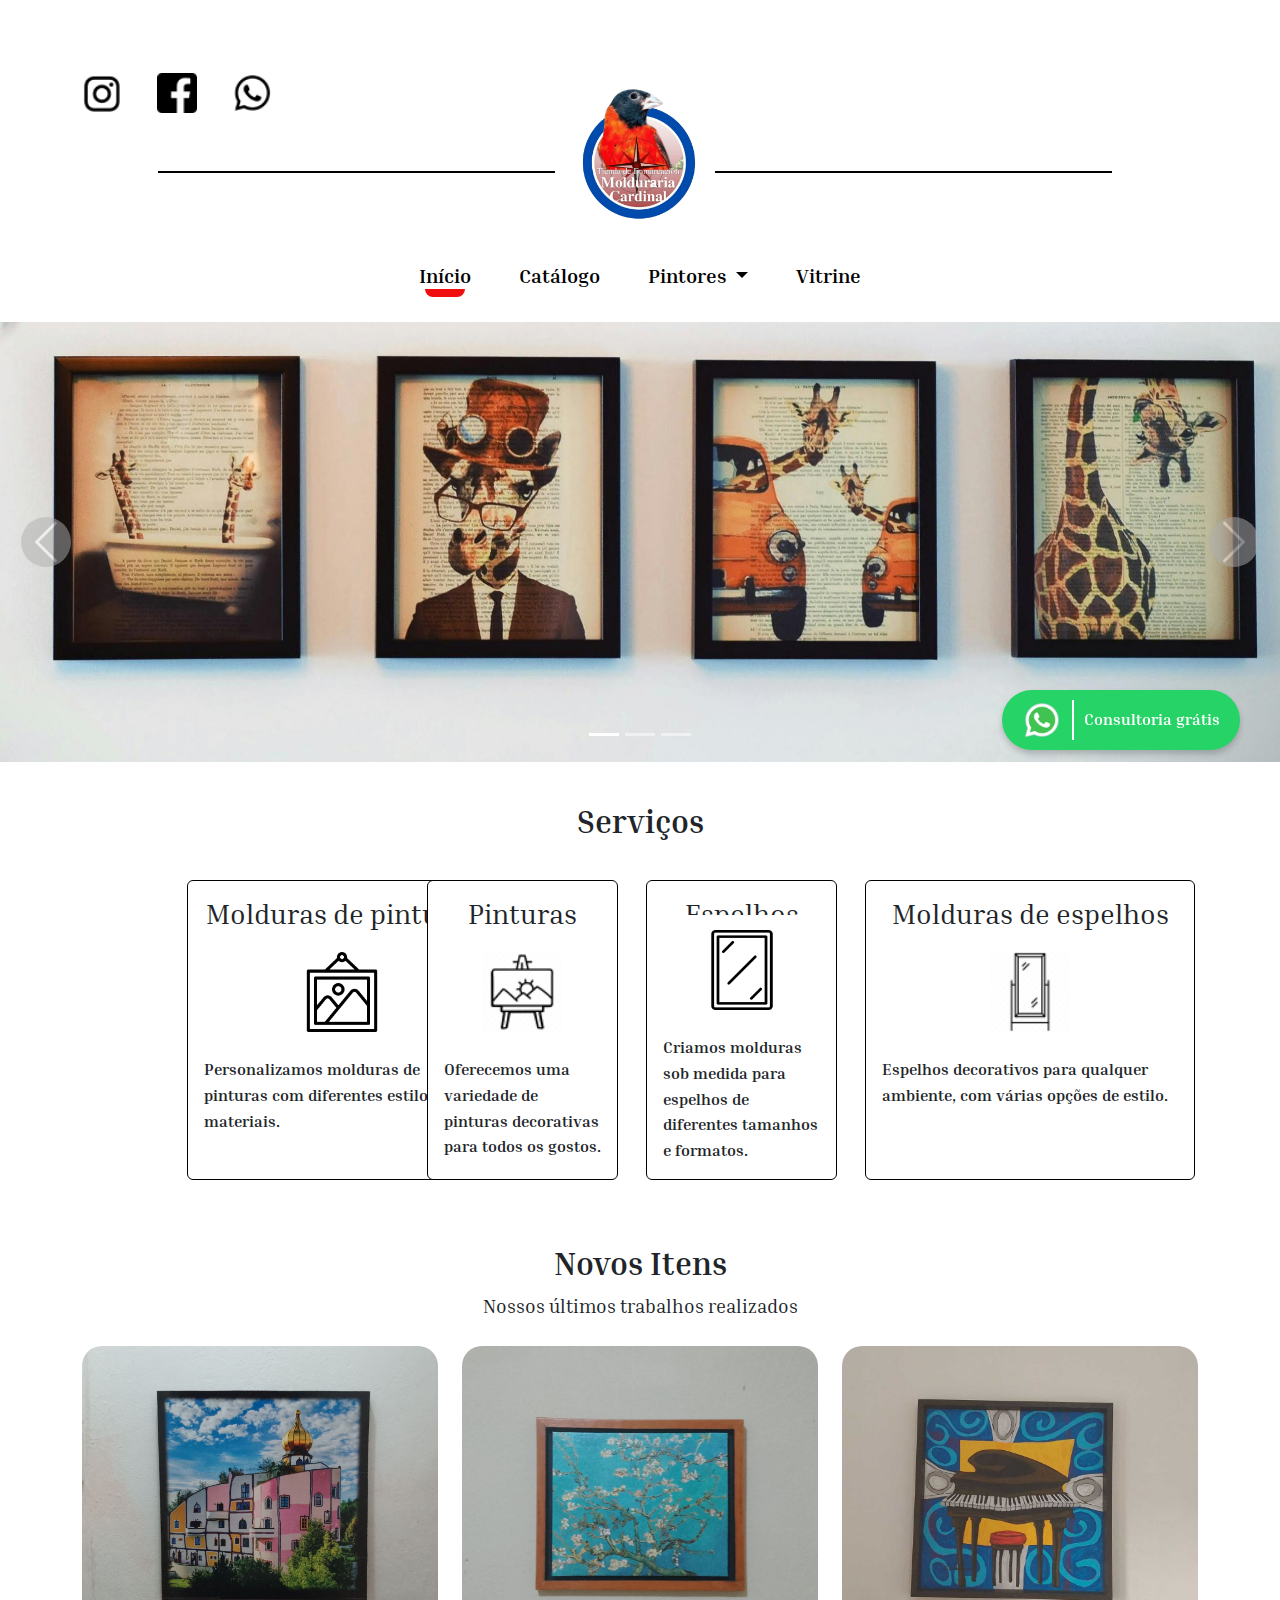
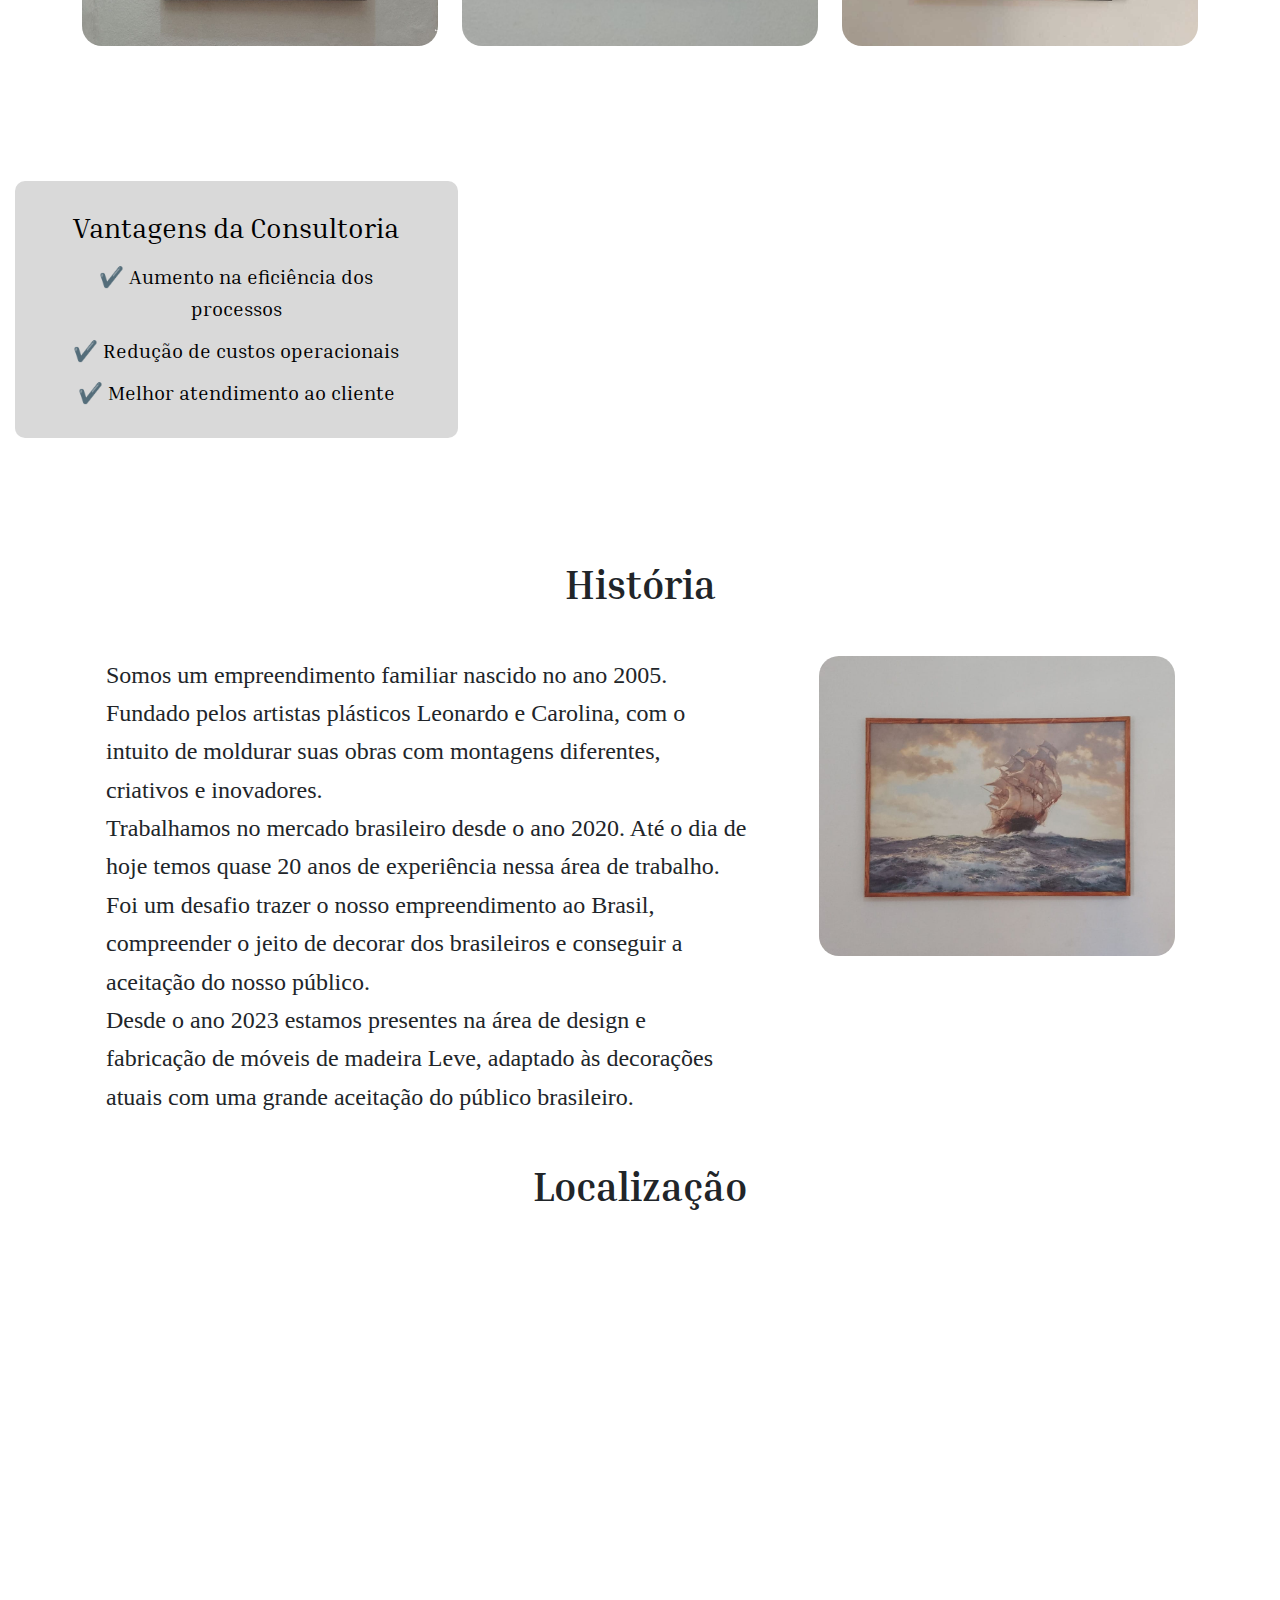
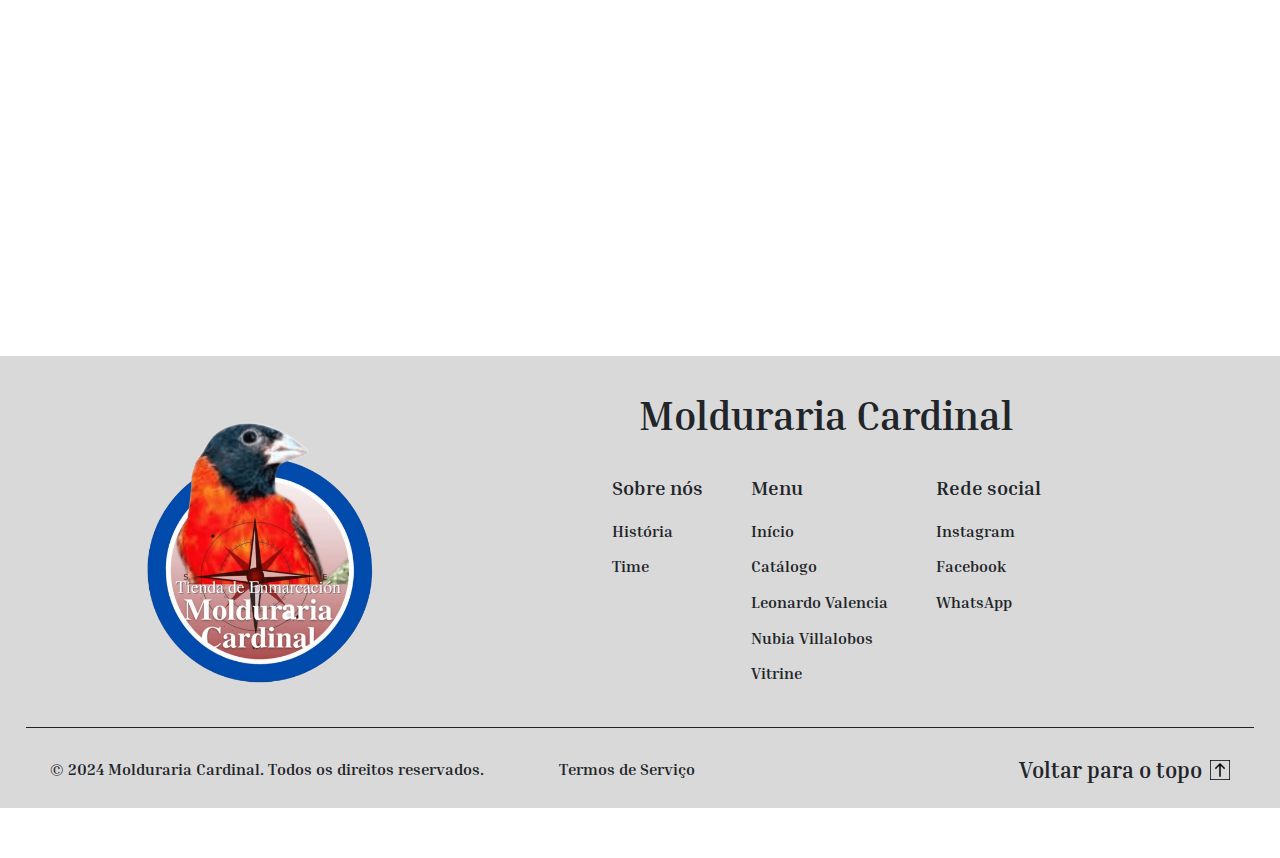
==== commit 360055be: "Tela inicial alterado (historia)" ====
--- a/index.html
+++ b/index.html
@@ -405,7 +405,15 @@
           </div>
         </div>
       </div>
+
+
+
+
+      
     </section>
+
+
+
 
     <section
       style="
@@ -437,11 +445,11 @@
         >
           <div
             style="
-              background-color: #d9d9d9; /* Opacidade original */
+              background-color: #d9d9d9;
               padding: 30px 40px;
               border-radius: 10px;
               text-align: center;
-              width: 35%; /* Largura ajustada */
+              width: 35%;
             "
           >
             <h3 class="card-title mb-3" style="color: black; font-size: 28px">
@@ -467,49 +475,45 @@
       </div>
     </section>
 
-    <div class="container mt-4">
-      <div class="row d-flex justify-content-center">
-        <!-- Card 1 -->
-        <div class="col-md-4 mb-4">
-          <div style="border-radius: 5px">
-            <img
-              src="assets/molduraRecente4.jpg"
-              class="card-img-top"
-              alt="Novo Item 1"
-              style="border-radius: 20px; object-fit: cover; height: 300px"
-            />
-          </div>
-        </div>
-
-        <!-- Card 2 -->
-        <div class="col-md-4 mb-4">
-          <div style="border-radius: 5px">
-            <img
-              src="assets/molduraRecente5.jpg"
-              class="card-img-top"
-              alt="Novo Item 2"
-              style="border-radius: 20px; object-fit: cover; height: 300px"
-            />
-          </div>
-        </div>
-
-        <!-- Card 3 -->
-        <div class="col-md-4 mb-4">
-          <div style="border-radius: 5px">
-            <img
-              src="assets/molduraRecente6.jpg"
-              class="card-img-top"
-              alt="Novo Item 3"
-              style="border-radius: 20px; object-fit: cover; height: 300px"
-            />
-          </div>
+
+   
+
+    <div class="container">
+      <h2 class="text-center mb-5 fw-bold" style="font-size: 2.5rem">
+        História
+      </h2>
+      <div class="row">
+        <div class="col-md-7 ms-4">
+          <p style="font-family: 'Inder, arial'; font-size: 1.5rem">
+            Somos um empreendimento familiar nascido no ano 2005. Fundado pelos
+            artistas plásticos Leonardo e Carolina, com o intuito de moldurar
+            suas obras com montagens diferentes, criativos e inovadores. <br />
+            Trabalhamos no mercado brasileiro desde o ano 2020. Até o dia de
+            hoje temos quase 20 anos de experiência nessa área de trabalho.
+            <br />
+            Foi um desafio trazer o nosso empreendimento ao Brasil, compreender
+            o jeito de decorar dos brasileiros e conseguir a aceitação do nosso
+            público. <br />
+            Desde o ano 2023 estamos presentes na área de design e fabricação de
+            móveis de madeira Leve, adaptado às decorações atuais com uma grande
+            aceitação do público brasileiro.
+          </p>
+        </div>
+
+        <div class="col-md-4 mb-4 ms-5" style="border-radius: 5px">
+          <img
+            src="assets/molduraRecente6.jpg"
+            class="card-img-top"
+            alt="Novo Item 2"
+            style="border-radius: 20px; object-fit: cover; height: 300px"
+          />
         </div>
       </div>
     </div>
 
     <section class="mapaIframe">
       <div class="container">
-        <h2 class="text-center">Localização</h2>
+        <h2 class="text-center mb-5">Localização</h2>
         <iframe
           src="https://www.google.com/maps/embed?pb=!1m18!1m12!1m3!1d3950.592232270024!2d-34.9405587!3d-8.040906800000002!2m3!1f0!2f0!3f0!3m2!1i1024!2i768!4f13.1!3m3!1m2!1s0x7ab19dd3ee40af5%3A0x31ccdbc34b045af6!2sMolduraria%20Cardinal!5e0!3m2!1spt-BR!2sbr!4v1725888021304!5m2!1spt-BR!2sbr"
           width="100%"
@@ -539,7 +543,7 @@
             src="assets/logoSiteSemFundo.png"
             alt="Logo Molduraria Cardinal"
             class="img-fluid"
-            style="width: 190px; height: auto; margin-left: 30px"
+            style="width: 300px; height: auto; margin-left: 30px"
           />
         </div>
 
@@ -550,7 +554,7 @@
 
           <div class="footer-links d-flex justify-content-center mt-3">
             <div class="footer-link-column me-5">
-              <h3 style="font-size: 1.25rem; margin: 20px 0; font-weight: bold;">
+              <h3 style="font-size: 1.25rem; margin: 20px 0; font-weight: bold">
                 Sobre nós
               </h3>
               <ul
@@ -563,7 +567,14 @@
             </div>
 
             <div class="footer-link-column me-5">
-              <h3 style="font-size: 1.25rem; margin: 20px 0; font-weight: bold; text-align:left ;">
+              <h3
+                style="
+                  font-size: 1.25rem;
+                  margin: 20px 0;
+                  font-weight: bold;
+                  text-align: left;
+                "
+              >
                 Menu
               </h3>
               <ul
@@ -573,10 +584,22 @@
                 <li style="margin-bottom: 10px">
                   <a href="index.html">Início</a>
                 </li>
-                <li style="margin-bottom: 10px"><a href="html/catalogo.html">Catálogo</a></li>
-                <li style="margin-bottom: 10px"><a href="html/artistaLeonardoValencia.html">Leonardo Valencia</a></li>
-                <li style="margin-bottom: 10px"><a href="html/artistaNubiaVillalobos.html">Nubia Villalobos</a></li>
-                <li style="margin-bottom: 10px"><a href="html/vitrine.html">Vitrine</a></li>
+                <li style="margin-bottom: 10px">
+                  <a href="html/catalogo.html">Catálogo</a>
+                </li>
+                <li style="margin-bottom: 10px">
+                  <a href="html/artistaLeonardoValencia.html"
+                    >Leonardo Valencia</a
+                  >
+                </li>
+                <li style="margin-bottom: 10px">
+                  <a href="html/artistaNubiaVillalobos.html"
+                    >Nubia Villalobos</a
+                  >
+                </li>
+                <li style="margin-bottom: 10px">
+                  <a href="html/vitrine.html">Vitrine</a>
+                </li>
               </ul>
             </div>
 
--- a/index.css
+++ b/index.css
@@ -1,4 +1,3 @@
-/* Menu de navegação */
 .navbar {
   margin-top: 65px
 }
@@ -110,12 +109,11 @@
   font-weight: bold;
 }
 
-/* Localização */
+/* Localização - página inicial */
 .mapaIframe {
   padding: 30px 0;
 }
 
 .mapaIframe h2 {
   font-size: 2.5rem;
-  /* margin-bottom: 50px; */
 }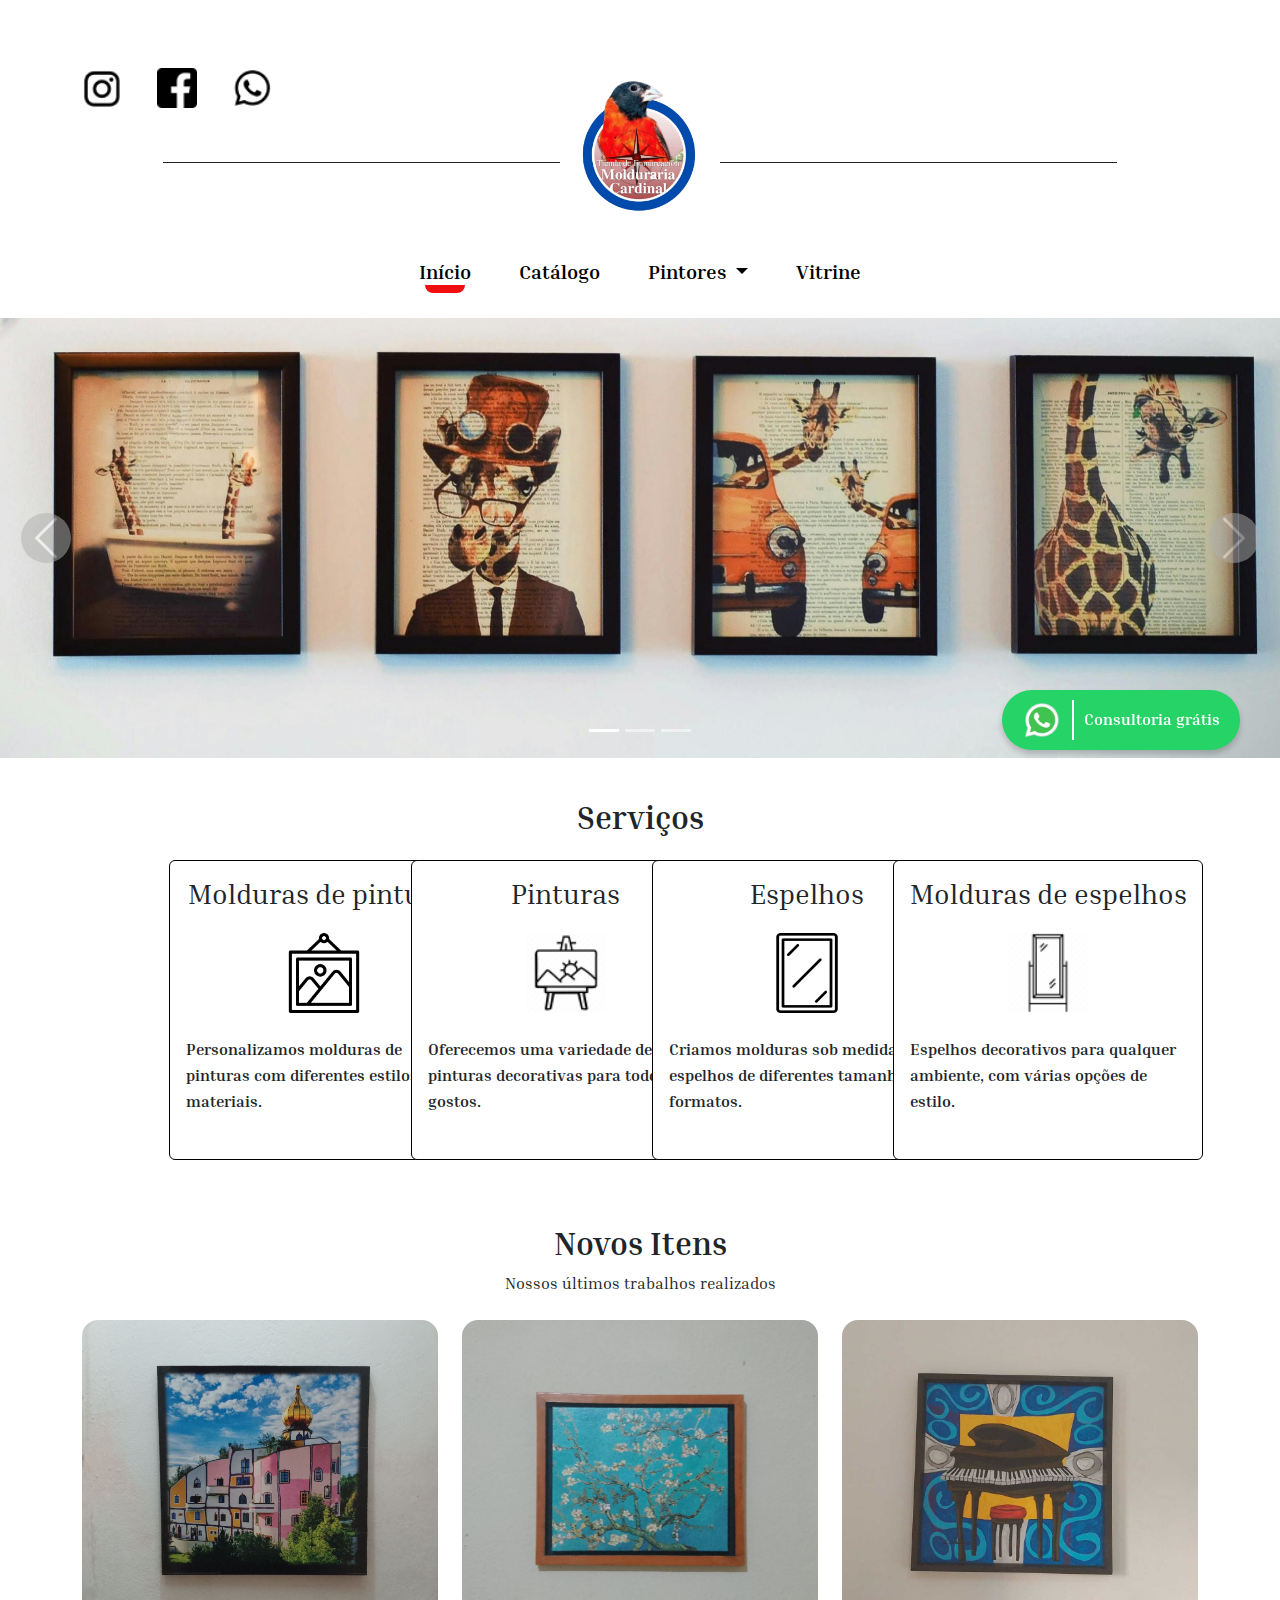
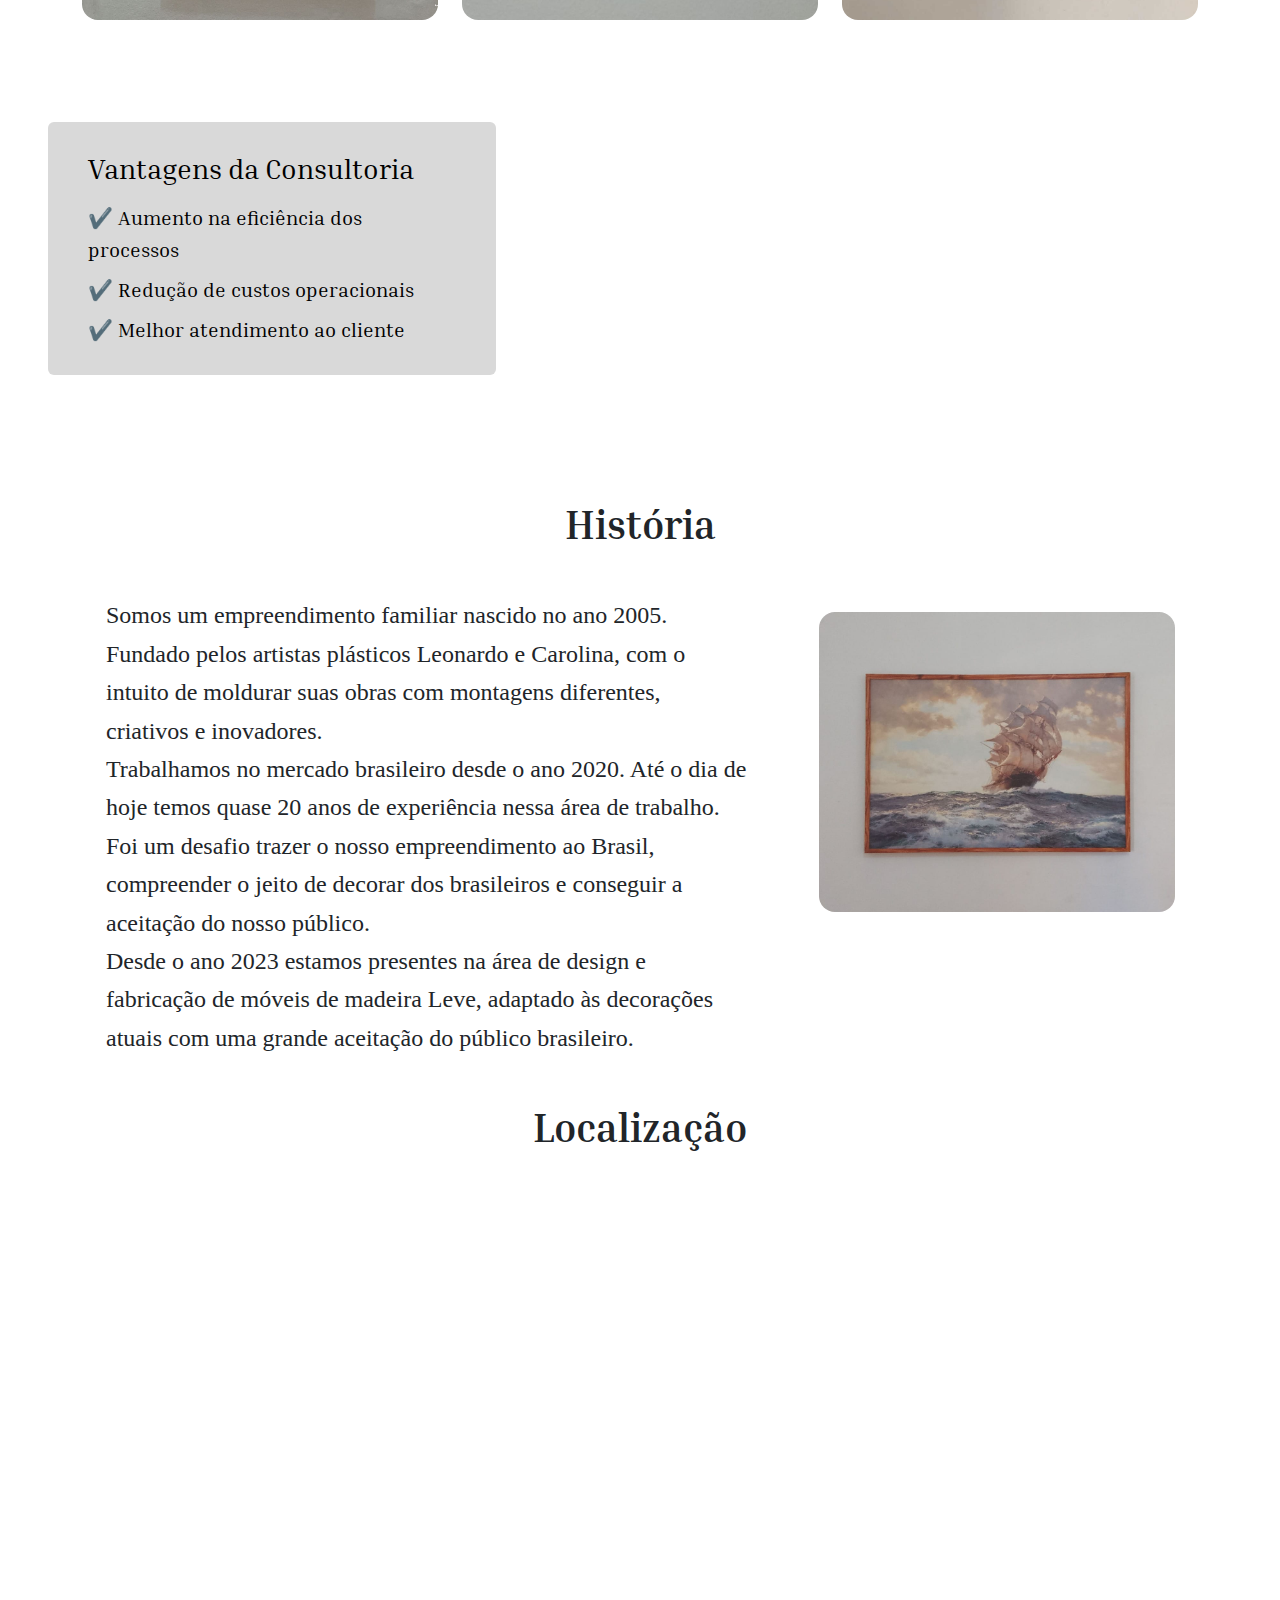
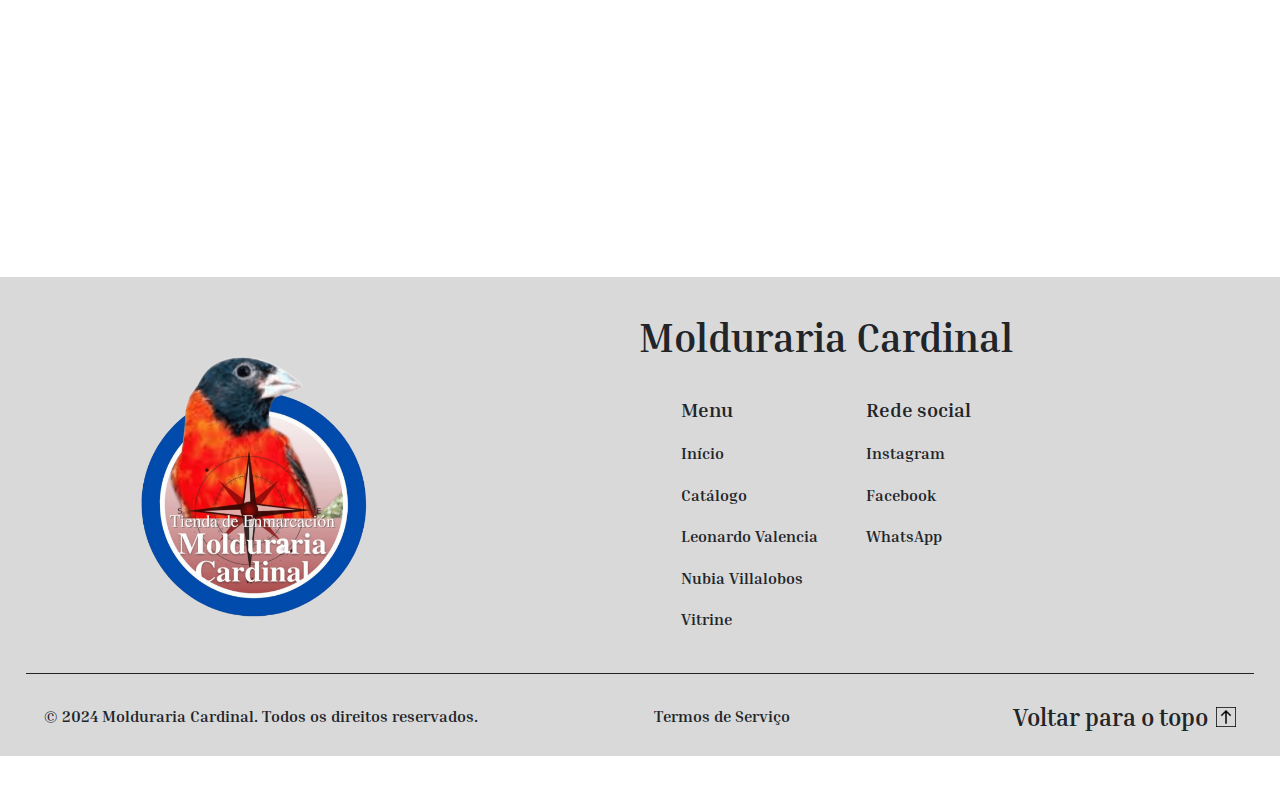
==== commit 2540e910: "Codigo refatorado" ====
--- a/index.html
+++ b/index.html
@@ -22,9 +22,9 @@
             target="_blank"
           >
             <img
-              src="assets/instagramIcone.jpg"
+              src="../assets/instagramIcone.jpg"
               alt="Instagram"
-              style="height: 40px; margin-right: 35px"
+              class="icone-nav"
             />
           </a>
           <a
@@ -32,9 +32,9 @@
             target="_blank"
           >
             <img
-              src="assets/facebookIcone.jpg"
+              src="../assets/facebookIcone.jpg"
               alt="Facebook"
-              style="height: 40px; margin-right: 35px"
+              class="icone-nav"
             />
           </a>
           <a
@@ -42,9 +42,9 @@
             target="_blank"
           >
             <img
-              src="assets/whatsappIcone.jpg"
+              src="../assets/whatsappIcone.jpg"
               alt="Whatsapp"
-              style="height: 40px; margin-right: 35px"
+              class="icone-nav"
             />
           </a>
         </div>
@@ -52,31 +52,30 @@
     </nav>
 
     <div
-      class="d-flex justify-content-center align-items-center"
-      style="margin: 30px 0; position: relative"
+      class="card-linha-logo d-flex justify-content-center align-items-center"
     >
-      <hr class="custom-hr" style="width: 31%; margin-right: 160px" />
+      <hr class="linha-nav-esquerda" />
 
       <!-- Logo centralizada -->
-      <a href="index.html" style="position: absolute">
+      <a href="../index.html">
         <img
-          src="assets/logoSiteSemFundo.png"
-          alt="Logo"
-          style="height: 150px; margin-bottom: 50px"
+          src="../assets/logoSiteSemFundo.png"
+          alt="Logo da Molduraria Cardinal"
+          class="mb-5"
         />
       </a>
 
-      <hr class="custom-hr" style="width: 31%; margin-right: 10px" />
+      <hr class="linha-nav-direita" />
     </div>
 
-    <nav class="navbar navbar-expand-lg" style="margin: 50px 0 15px 0">
+    <nav class="navbar navbar-expand-lg">
       <div class="container d-flex justify-content-center">
         <ul class="navbar-nav">
           <li class="nav-item mx-3">
-            <a class="nav-link" href="index.html">Início</a>
+            <a class="nav-link" href="../index.html">Início</a>
           </li>
           <li class="nav-item mx-3">
-            <a class="nav-link" href="html/catalogo.html">Catálogo</a>
+            <a class="nav-link" href="../html/catalogo.html">Catálogo</a>
           </li>
 
           <!-- Menu Suspenso para Pintores -->
@@ -95,12 +94,14 @@
               <li>
                 <a
                   class="dropdown-item"
-                  href="html/artistaLeonardoValencia.html"
+                  href="../html/artistaLeonardoValencia.html"
                   >Leonardo Valencia</a
                 >
               </li>
               <li>
-                <a class="dropdown-item" href="html/artistaNubiaVillalobos.html"
+                <a
+                  class="dropdown-item"
+                  href="../html/artistaNubiaVillalobos.html"
                   >Nubia Villalobos</a
                 >
               </li>
@@ -108,12 +109,13 @@
           </li>
 
           <li class="nav-item mx-3">
-            <a class="nav-link" href="html/vitrine.html">Vitrine</a>
+            <a class="nav-link" href="../html/vitrine.html">Vitrine</a>
           </li>
         </ul>
       </div>
     </nav>
 
+    <!-- botão WhatsApp -->
     <a
       href="https://wa.me/558171181482"
       target="_blank"
@@ -128,7 +130,7 @@
       <span class="whatsapp-text">Consultoria grátis</span>
     </a>
 
-    <div
+    <section
       id="carouselExampleIndicators"
       class="carousel slide"
       data-bs-ride="carousel"
@@ -160,30 +162,32 @@
         <div class="carousel-item active">
           <img
             src="assets/imagemIlustrativaMoldura1.jpg"
-            class="d-block"
+            class="d-block w-100"
             alt="Quadro 1"
           />
         </div>
         <div class="carousel-item">
           <img
             src="assets/imagemIlustrativaMoldura2.jpg"
-            class="d-block"
+            class="d-block w-100"
             alt="Quadro 2"
           />
         </div>
         <div class="carousel-item">
           <img
             src="assets/imagemIlustrativaMoldura3.jpg"
-            class="d-block"
+            class="d-block w-100"
             alt="Quadro 3"
           />
         </div>
       </div>
+
       <button
         class="carousel-control-prev"
         type="button"
         data-bs-target="#carouselExampleIndicators"
         data-bs-slide="prev"
+        aria-label="Previous"
       >
         <span class="carousel-control-prev-icon" aria-hidden="true"></span>
       </button>
@@ -192,48 +196,21 @@
         type="button"
         data-bs-target="#carouselExampleIndicators"
         data-bs-slide="next"
+        aria-label="Next"
       >
         <span class="carousel-control-next-icon" aria-hidden="true"></span>
       </button>
-    </div>
-
-    <section class="services-section text-center" style="padding: 40px 0">
-      <h2 style="margin-bottom: 40px">Serviços</h2>
-      <div class="row justify-content-center" style="margin-right: 0px">
+    </section>
+
+    <section class="services-section text-center">
+      <h2 class="mb-4 fw-bold">Serviços</h2>
+      <div class="row justify-content-center">
         <!-- Card 1 -->
         <div class="col-md-2 mb-4 me-4">
-          <div
-            class="card p-3"
-            style="
-              min-width: 310px;
-              border: 1px solid black;
-              height: 300px;
-              display: flex;
-              flex-direction: column;
-              align-items: center;
-            "
-          >
-            <h3
-              class="card-title"
-              style="
-                margin-bottom: 15px;
-                height: 40px; /* Garantir altura consistente */
-                overflow: hidden;
-                white-space: nowrap;
-              "
-            >
-              Molduras de pinturas
-            </h3>
-            <img
-              src="assets/molduraIcone.png"
-              alt="Molduras"
-              class="card-img-top"
-              style="width: 80px; margin-bottom: 25px"
-            />
-            <p
-              class="card-text"
-              style="text-align: left; font-weight: bold; margin: 0"
-            >
+          <div class="card card-servicos p-3">
+            <h3 class="card-title mb-3">Molduras de pinturas</h3>
+            <img src="assets/molduraIcone.png" alt="Molduras" class="mb-4" />
+            <p class="card-text fw-bold text-start">
               Personalizamos molduras de pinturas com diferentes estilos e
               materiais.
             </p>
@@ -241,39 +218,11 @@
         </div>
 
         <!-- Card 2 -->
-        <div class="col-md-2 me-1">
-          <div
-            class="card p-3"
-            style="
-              max-width: 310px;
-              border: 1px solid black;
-              height: 300px;
-              display: flex;
-              flex-direction: column;
-              align-items: center;
-            "
-          >
-            <h3
-              class="card-title"
-              style="
-                margin-bottom: 15px;
-                height: 40px;
-                overflow: hidden;
-                white-space: nowrap;
-              "
-            >
-              Pinturas
-            </h3>
-            <img
-              src="assets/pinturaIcone.jpg"
-              alt="Pinturas"
-              class="card-img-top"
-              style="width: 80px; margin-bottom: 25px"
-            />
-            <p
-              class="card-text"
-              style="text-align: left; font-weight: bold; margin: 0"
-            >
+        <div class="col-md-2 me-4">
+          <div class="card card-servicos p-3">
+            <h3 class="card-title mb-3">Pinturas</h3>
+            <img src="assets/pinturaIcone.jpg" alt="Pinturas" class="mb-4" />
+            <p class="card-text fw-bold text-start">
               Oferecemos uma variedade de pinturas decorativas para todos os
               gostos.
             </p>
@@ -281,39 +230,11 @@
         </div>
 
         <!-- Card 3 -->
-        <div class="col-md-2 mb-4 me-1">
-          <div
-            class="card p-3"
-            style="
-              max-width: 310px;
-              border: 1px solid black;
-              height: 300px;
-              display: flex;
-              flex-direction: column;
-              align-items: center;
-            "
-          >
-            <h3
-              class="card-title"
-              style="
-                margin-bottom: 15px;
-                height: 40px;
-                overflow: hidden;
-                white-space: nowrap;
-              "
-            >
-              Espelhos
-            </h3>
-            <img
-              src="assets/espelhoIcone.png"
-              alt="Espelhos"
-              class="card-img-top"
-              style="width: 80px; margin-bottom: 25px"
-            />
-            <p
-              class="card-text"
-              style="text-align: left; font-weight: bold; margin: 0"
-            >
+        <div class="col-md-2 mb-4 me-4">
+          <div class="card card-servicos p-3">
+            <h3 class="card-title mb-3">Espelhos</h3>
+            <img src="assets/espelhoIcone.png" alt="Espelhos" class="mb-4" />
+            <p class="card-text fw-bold text-start">
               Criamos molduras sob medida para espelhos de diferentes tamanhos e
               formatos.
             </p>
@@ -322,38 +243,14 @@
 
         <!-- Card 4 -->
         <div class="col-md-2 mb-4 me-4">
-          <div
-            class="card p-3"
-            style="
-              min-width: 330px;
-              border: 1px solid black;
-              height: 300px;
-              display: flex;
-              flex-direction: column;
-              align-items: center;
-            "
-          >
-            <h3
-              class="card-title"
-              style="
-                margin-bottom: 15px;
-                height: 40px;
-                overflow: hidden;
-                white-space: nowrap;
-              "
-            >
-              Molduras de espelhos
-            </h3>
+          <div class="card card-servicos p-3">
+            <h3 class="card-title mb-3">Molduras de espelhos</h3>
             <img
               src="assets/molduraEspelho.jpg"
               alt="Personalização"
-              class="card-img-top"
-              style="width: 80px; margin-bottom: 25px"
-            />
-            <p
-              class="card-text"
-              style="text-align: left; font-weight: bold; margin: 0"
-            >
+              class="mb-4"
+            />
+            <p class="card-text fw-bold text-start">
               Espelhos decorativos para qualquer ambiente, com várias opções de
               estilo.
             </p>
@@ -362,129 +259,64 @@
       </div>
     </section>
 
-    <section class="new-items-section text-center">
-      <h2>Novos Itens</h2>
-      <p style="font-size: 1.2rem">Nossos últimos trabalhos realizados</p>
+    <section class="text-center">
+      <h2 class="fw-bold">Novos Itens</h2>
+      <p class="fs-6">Nossos últimos trabalhos realizados</p>
 
       <div class="container mt-4">
         <div class="row d-flex justify-content-center">
           <!-- Card 1 -->
           <div class="col-md-4 mb-4">
-            <div style="border-radius: 5px">
-              <img
-                src="assets/molduraRecente.jpg"
-                class="card-img-top"
-                alt="Novo Item 1"
-                style="border-radius: 20px; object-fit: cover; height: 300px"
-              />
-            </div>
+            <img
+              src="assets/molduraRecente.jpg"
+              class="card-img-top rounded-4"
+              alt="Novo Item 1"
+            />
           </div>
 
           <!-- Card 2 -->
           <div class="col-md-4 mb-4">
-            <div style="border-radius: 5px">
-              <img
-                src="assets/molduraRecente2.jpg"
-                class="card-img-top"
-                alt="Novo Item 2"
-                style="border-radius: 20px; object-fit: cover; height: 300px"
-              />
-            </div>
+            <img
+              src="assets/molduraRecente2.jpg"
+              class="card-img-top rounded-4"
+              alt="Novo Item 2"
+            />
           </div>
 
           <!-- Card 3 -->
           <div class="col-md-4 mb-4">
-            <div style="border-radius: 5px">
-              <img
-                src="assets/molduraRecente3.jpg"
-                class="card-img-top"
-                alt="Novo Item 3"
-                style="border-radius: 20px; object-fit: cover; height: 300px"
-              />
-            </div>
-          </div>
-        </div>
-      </div>
-
-
-
-
-      
+            <img
+              src="assets/molduraRecente3.jpg"
+              class="card-img-top rounded-4"
+              alt="Novo Item 3"
+            />
+          </div>
+        </div>
+      </div>
     </section>
 
-
-
-
-    <section
-      style="
-        display: flex;
-        justify-content: center;
-        align-items: center;
-        margin-top: 60px;
-      "
-    >
-      <div
-        class="d-flex align-items-center"
-        style="
-          background-image: url('assets/imagemIlustrativaMoldura4.svg');
-          height: 360px;
-          width: 1300px;
-          margin-bottom: 70px;
-          background-repeat: no-repeat;
-          background-size: cover;
-        "
-      >
-        <div
-          class="card-body"
-          style="
-            width: 100%;
-            display: flex;
-            justify-content: flex-start;
-            margin-left: 15px;
-          "
-        >
-          <div
-            style="
-              background-color: #d9d9d9;
-              padding: 30px 40px;
-              border-radius: 10px;
-              text-align: center;
-              width: 35%;
-            "
-          >
-            <h3 class="card-title mb-3" style="color: black; font-size: 28px">
-              Vantagens da Consultoria
-            </h3>
-            <p
-              class="card-text"
-              style="color: black; font-size: 20px; margin-bottom: 10px"
-            >
-              ✔️ Aumento na eficiência dos processos
-            </p>
-            <p
-              class="card-text"
-              style="color: black; font-size: 20px; margin-bottom: 10px"
-            >
-              ✔️ Redução de custos operacionais
-            </p>
-            <p class="card-text" style="color: black; font-size: 20px">
-              ✔️ Melhor atendimento ao cliente
-            </p>
-          </div>
+    <section class="d-flex justify-content-center align-items-center my-4">
+      <div class="card-consultoria-imagem d-flex align-items-center mb-5">
+        <div class="ms-5 card-vantagens-consultoria rounded-2">
+          <h3 class="mb-3 fs-3">Vantagens da Consultoria</h3>
+          <p class="card-text text-black fs-5 mb-2">
+            ✔️ Aumento na eficiência dos processos
+          </p>
+          <p class="card-text text-black fs-5 mb-2">
+            ✔️ Redução de custos operacionais
+          </p>
+          <p class="card-text text-black fs-5">
+            ✔️ Melhor atendimento ao cliente
+          </p>
         </div>
       </div>
     </section>
 
-
-   
-
     <div class="container">
-      <h2 class="text-center mb-5 fw-bold" style="font-size: 2.5rem">
-        História
-      </h2>
+      <h2 class="text-center mb-5 fw-bold fs-1">História</h2>
       <div class="row">
-        <div class="col-md-7 ms-4">
-          <p style="font-family: 'Inder, arial'; font-size: 1.5rem">
+        <div class="card-historia col-md-7 ms-4">
+          <p class="fs-4">
             Somos um empreendimento familiar nascido no ano 2005. Fundado pelos
             artistas plásticos Leonardo e Carolina, com o intuito de moldurar
             suas obras com montagens diferentes, criativos e inovadores. <br />
@@ -500,132 +332,87 @@
           </p>
         </div>
 
-        <div class="col-md-4 mb-4 ms-5" style="border-radius: 5px">
+        <div class="col-md-4 mb-4 ms-5">
           <img
             src="assets/molduraRecente6.jpg"
-            class="card-img-top"
-            alt="Novo Item 2"
-            style="border-radius: 20px; object-fit: cover; height: 300px"
+            class="card-img-top rounded-4 my-3"
+            alt="quadro feito pela molduraria Cardinal"
           />
         </div>
       </div>
     </div>
 
-    <section class="mapaIframe">
-      <div class="container">
-        <h2 class="text-center mb-5">Localização</h2>
-        <iframe
-          src="https://www.google.com/maps/embed?pb=!1m18!1m12!1m3!1d3950.592232270024!2d-34.9405587!3d-8.040906800000002!2m3!1f0!2f0!3f0!3m2!1i1024!2i768!4f13.1!3m3!1m2!1s0x7ab19dd3ee40af5%3A0x31ccdbc34b045af6!2sMolduraria%20Cardinal!5e0!3m2!1spt-BR!2sbr!4v1725888021304!5m2!1spt-BR!2sbr"
-          width="100%"
-          height="600"
-          style="margin-bottom: 60px"
-          allowfullscreen=""
-          loading="lazy"
-          referrerpolicy="no-referrer-when-downgrade"
-        >
-        </iframe>
-      </div>
+    <section class="mapaIframe w-75 mx-auto">
+      <h2 class="text-center mb-5 fw-bold">Localização</h2>
+      <iframe
+        src="https://www.google.com/maps/embed?pb=!1m18!1m12!1m3!1d3950.592232270024!2d-34.9405587!3d-8.040906800000002!2m3!1f0!2f0!3f0!3m2!1i1024!2i768!4f13.1!3m3!1m2!1s0x7ab19dd3ee40af5%3A0x31ccdbc34b045af6!2sMolduraria%20Cardinal!5e0!3m2!1spt-BR!2sbr!4v1725888021304!5m2!1spt-BR!2sbr"
+        width="92%"
+        height="600"
+        class="d-block mx-auto"
+        allowfullscreen=""
+        loading="lazy"
+        referrerpolicy="no-referrer-when-downgrade"
+      >
+      </iframe>
     </section>
 
-    <footer
-      style="
-        background-color: #d9d9d9;
-        max-width: 1300px;
-        margin: 0 auto;
-        padding: 20px 0;
-        margin-bottom: 50px;
-        font-weight: bold;
-      "
-    >
+    <footer class="fw-bold mb-5 my-5">
       <div class="container d-flex justify-content-between align-items-center">
-        <div class="footer-logo" style="flex: 1">
+        <div class="footer-logo">
           <img
-            src="assets/logoSiteSemFundo.png"
+            src="../assets/logoSiteSemFundo.png"
             alt="Logo Molduraria Cardinal"
-            class="img-fluid"
-            style="width: 300px; height: auto; margin-left: 30px"
+            class="ms-4"
           />
         </div>
 
-        <div class="footer-content text-center" style="flex: 2">
-          <h1 style="font-weight: bold; font-size: 2.5rem; margin-top: 15px">
-            Molduraria Cardinal
-          </h1>
+        <div class="footer-content text-center">
+          <h1 class="fw-bold my-3">Molduraria Cardinal</h1>
 
           <div class="footer-links d-flex justify-content-center mt-3">
-            <div class="footer-link-column me-5">
-              <h3 style="font-size: 1.25rem; margin: 20px 0; font-weight: bold">
-                Sobre nós
-              </h3>
-              <ul
-                class="list-unstyled"
-                style="font-size: 1rem; text-align: left"
-              >
-                <li style="margin-bottom: 10px"><a href="#">História</a></li>
-                <li style="margin-bottom: 10px"><a href="#">Time</a></li>
+            <div class="footer-link-coluna me-5">
+              <h3 class="fw-bold text-start">Menu</h3>
+              <ul class="list-unstyled fs-6 text-start">
+                <li class="mb-3">
+                  <a href="../index.html">Início</a>
+                </li>
+                <li class="mb-3">
+                  <a href="../html/catalogo.html">Catálogo</a>
+                </li>
+                <li class="mb-3">
+                  <a href="../html/artistaLeonardoValencia.html"
+                    >Leonardo Valencia</a
+                  >
+                </li>
+                <li class="mb-3">
+                  <a href="../html/artistaNubiaVillalobos.html"
+                    >Nubia Villalobos</a
+                  >
+                </li>
+                <li class="mb-3">
+                  <a href="../html/vitrine.html">Vitrine</a>
+                </li>
               </ul>
             </div>
 
-            <div class="footer-link-column me-5">
-              <h3
-                style="
-                  font-size: 1.25rem;
-                  margin: 20px 0;
-                  font-weight: bold;
-                  text-align: left;
-                "
-              >
-                Menu
-              </h3>
-              <ul
-                class="list-unstyled"
-                style="font-size: 1rem; text-align: left"
-              >
-                <li style="margin-bottom: 10px">
-                  <a href="index.html">Início</a>
-                </li>
-                <li style="margin-bottom: 10px">
-                  <a href="html/catalogo.html">Catálogo</a>
-                </li>
-                <li style="margin-bottom: 10px">
-                  <a href="html/artistaLeonardoValencia.html"
-                    >Leonardo Valencia</a
-                  >
-                </li>
-                <li style="margin-bottom: 10px">
-                  <a href="html/artistaNubiaVillalobos.html"
-                    >Nubia Villalobos</a
-                  >
-                </li>
-                <li style="margin-bottom: 10px">
-                  <a href="html/vitrine.html">Vitrine</a>
-                </li>
-              </ul>
-            </div>
-
-            <div class="footer-link-column">
-              <h3 style="font-size: 1.25rem; margin: 20px 0; font-weight: bold">
-                Rede social
-              </h3>
-              <ul
-                class="list-unstyled"
-                style="font-size: 1rem; text-align: left"
-              >
-                <li style="margin-bottom: 10px">
+            <div class="footer-link-coluna">
+              <h3 class="fw-bold">Rede social</h3>
+              <ul class="list-unstyled fs-6 text-start">
+                <li class="mb-3">
                   <a
                     href="https://www.instagram.com/moldurariacardinal?igsh=NnFqbDAzZ3IzOGNr"
                     target="_blank"
                     >Instagram</a
                   >
                 </li>
-                <li style="margin-bottom: 10px">
+                <li class="mb-3">
                   <a
                     href="https://www.facebook.com/profile.php?id=100091002034014&ref=xav_ig_profile_web"
                     target="_blank"
                     >Facebook</a
                   >
                 </li>
-                <li style="margin-bottom: 10px">
+                <li class="mb-3">
                   <a
                     href="https://api.whatsapp.com/send/?phone=558171181482&text&type=phone_number&app_absent=0"
                     target="_blank"
@@ -638,34 +425,20 @@
         </div>
       </div>
 
-      <hr class="my-4" style="width: 96%; margin: 0 auto" />
+      <hr class="my-4" />
 
       <div
-        class="footer-bottom d-flex justify-content-between align-items-center"
-        style="padding: 0 20px"
+        class="footer-outros d-flex justify-content-between align-items-center"
       >
-        <p class="mb-0" style="font-weight: bold; margin-left: 30px">
+        <p class="mb-0 fw-bold ms-4">
           &copy; 2024 Molduraria Cardinal. Todos os direitos reservados.
         </p>
-        <a
-          href="#"
-          class="text-decoration-none"
-          style="margin-right: 250px; font-weight: bold"
-          >Termos de Serviço</a
-        >
-        <div class="d-flex align-items-center" style="margin-right: 30px">
-          <a
-            href="#inicioPagina"
-            class="text-decoration-none me-2"
-            style="font-size: 1.4rem; font-weight: bold"
-          >
+        <a href="#" class="fw-bold me-5">Termos de Serviço</a>
+        <div class="d-flex align-items-center me-4">
+          <a href="#inicioPagina" class="me-2 fs-4 fw-bold">
             Voltar para o topo
           </a>
-          <img
-            src="assets/setaParaCima.png"
-            alt="seta para cima"
-            style="width: 20px; height: auto"
-          />
+          <img src="../assets/setaParaCima.png" alt="seta para cima" />
         </div>
       </div>
     </footer>
--- a/index.css
+++ b/index.css
@@ -1,6 +1,6 @@
+/* Menu de navegação superior */
 .navbar {
-  margin-top: 65px
-}
+  margin: 60px 0 15px 0}
 
 .navbar-nav .nav-link {
   font-weight: bold;
@@ -26,6 +26,35 @@
   border-bottom-right-radius: 10px;
 }
 
+.icone-nav {
+  height: 40px;
+  margin-right: 35px;
+}
+
+.card-linha-logo {
+  margin: 30px 0;
+  position: relative;
+}
+
+.card-linha-logo a {
+  position: absolute;
+}
+
+.card-linha-logo img {
+  height: 150px;
+}
+
+.linha-nav-esquerda {
+  width: 31%;
+  margin-right: 160px;
+}
+
+.linha-nav-direita {
+  width: 31%;
+}
+
+/* Carrosel superior com  3 imagens em slide */
+
 #carouselExampleIndicators {
   width: 100%;
   max-width: 1320px;
@@ -60,29 +89,19 @@
   margin-left: 100px;
 }
 
-hr {
-  height: 1px; 
-  background-color: black !important; 
-  opacity: 1; 
-  margin: 20px 0; 
-}
-
-.custom-hr {
-  border: 1px solid black;
-  width: 25%; 
-}
+/* Botão WhatsAap */
 
 .whatsapp-button {
   position: fixed;
-  bottom: 150px; 
-  right: 40px; 
+  bottom: 150px;
+  right: 40px;
   z-index: 1000;
   display: flex;
   align-items: center;
-  background-color: #25d366; 
+  background-color: #25d366;
   border-radius: 50px;
-  padding: 10px 20px; 
-  box-shadow: 0 4px 6px rgba(0, 0, 0, 0.2); 
+  padding: 10px 20px;
+  box-shadow: 0 4px 6px rgba(0, 0, 0, 0.2);
   text-decoration: none;
 }
 
@@ -92,10 +111,10 @@
 }
 
 .line-icon {
-  width: 2px; 
-  height: 40px; 
-  margin: 0 10px; 
-  background-color: #fff; 
+  width: 2px;
+  height: 40px;
+  margin: 0 10px;
+  background-color: #fff;
 }
 
 .whatsapp-text {
@@ -105,8 +124,58 @@
   white-space: nowrap;
 }
 
-section h2 {
-  font-weight: bold;
+/* Serviços */
+
+.services-section {
+  padding: 40px 0;
+}
+
+.card-title {
+  margin-bottom: 15px;
+  height: 40px;
+  overflow: hidden;
+  white-space: nowrap;
+}
+
+.card-servicos {
+  min-width: 310px;
+  border: 1px solid black;
+  height: 300px;
+  display: flex;
+  flex-direction: column;
+  align-items: center;
+}
+
+.card-servicos img {
+  width: 80px;
+}
+
+.card-img-top {
+  object-fit: cover;
+  height: 300px;
+}
+
+.card-historia p {
+  font-family: "Inder, arial";
+}
+
+/* Vantagens da consultoria */
+
+.card-consultoria-imagem {
+  height: 360px;
+  width: 1300px;
+  background-size: cover;
+  background-image: url("assets/imagemIlustrativaMoldura4.svg");
+}
+
+.card-vantagens-consultoria {
+  background-color: #d9d9d9;
+  padding: 30px 40px;
+  width: 35%;
+}
+
+.card-vantagens-consultoria h3 {
+  color: black;
 }
 
 /* Localização - página inicial */
@@ -116,4 +185,55 @@
 
 .mapaIframe h2 {
   font-size: 2.5rem;
-}+}
+
+/* Footer */
+
+footer {
+  background-color: #d9d9d9;
+  max-width: 1300px;
+  margin: 0 auto;
+  padding: 20px 0;
+}
+
+.footer-logo {
+  flex: 1;
+}
+
+.footer-logo img {
+  width: 300px;
+  height: auto;
+}
+
+.footer-content {
+  flex: 2;
+}
+
+footer-content h1 {
+  font-size: 2.5rem;
+}
+
+.footer-link-coluna h3 {
+  font-size: 1.25rem;
+  margin: 20px 0;
+}
+
+footer hr {
+  width: 96%;
+  margin: 0 auto;
+}
+
+hr {
+  height: 1px;
+  background-color: black !important;
+  opacity: 1;
+}
+
+.footer-outros {
+  padding: 0 20px;
+}
+
+.footer-outros img {
+  width: 20px;
+  height: auto;
+}
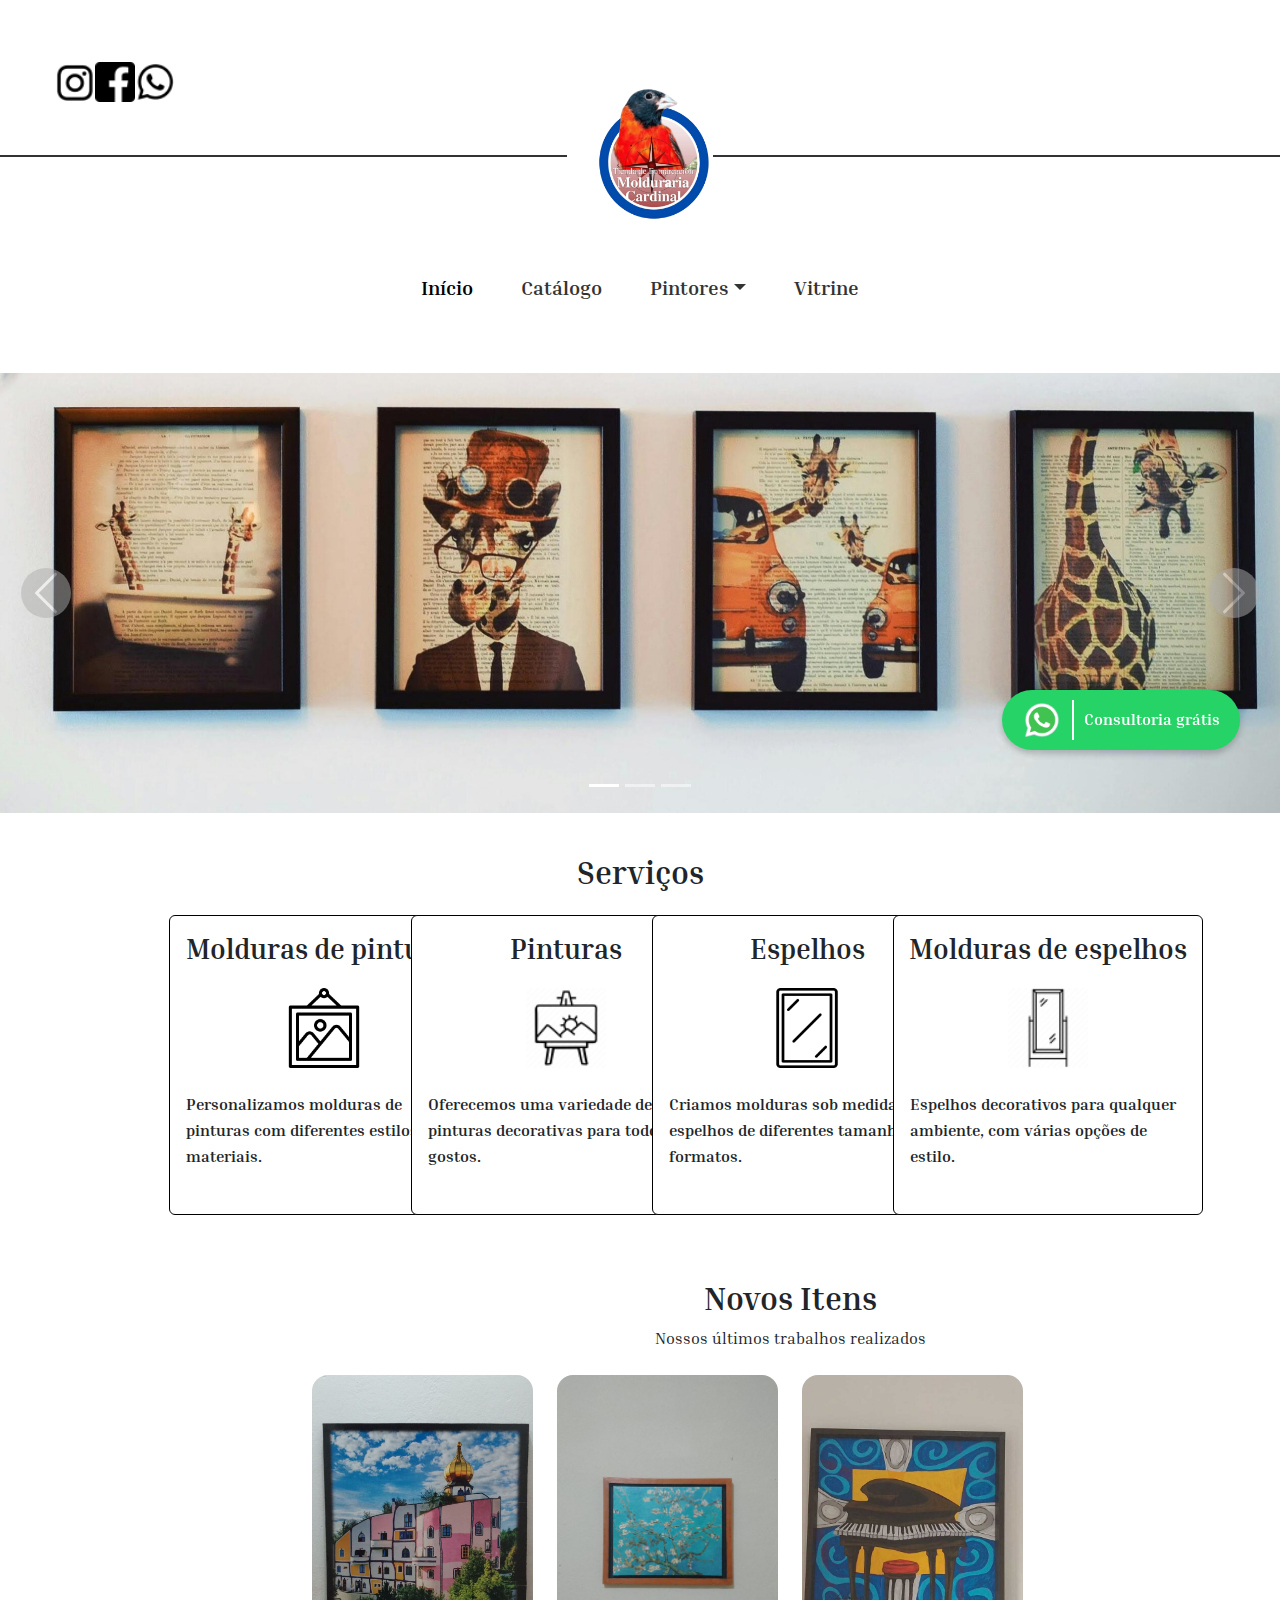
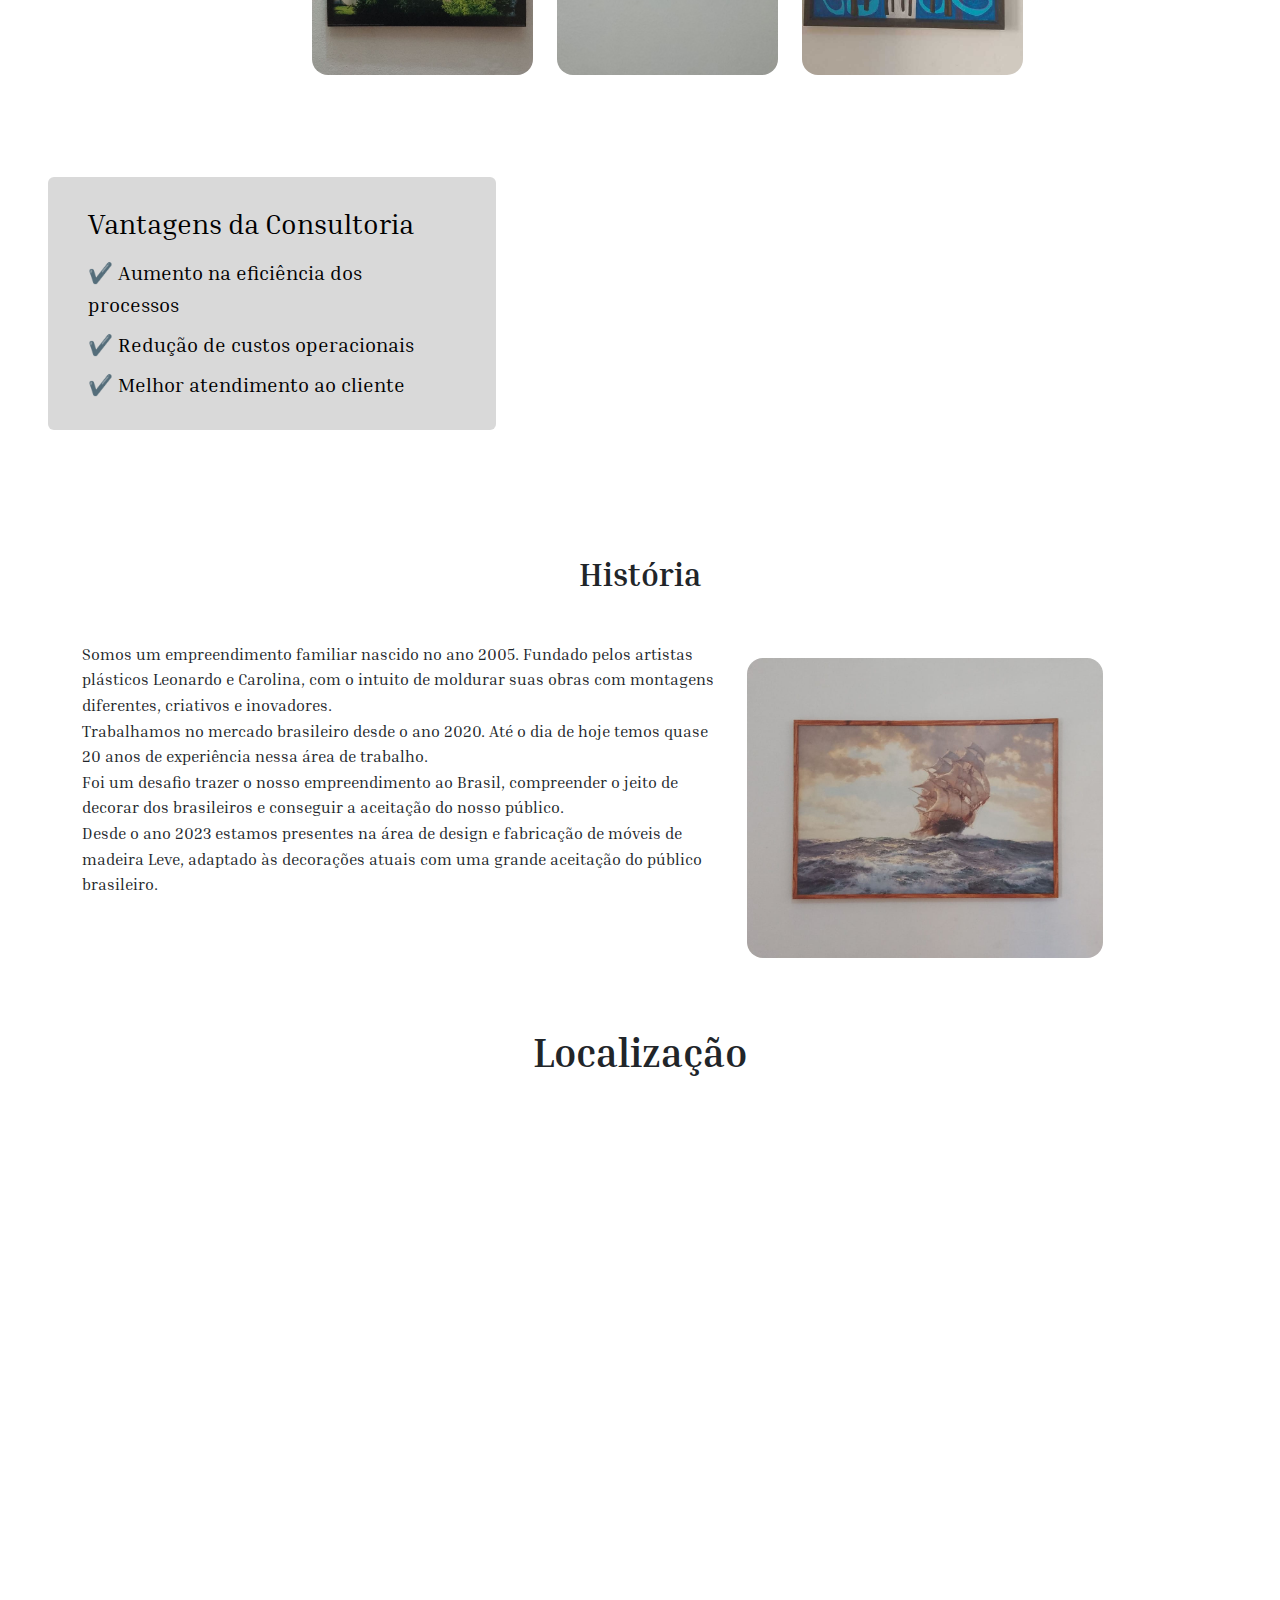
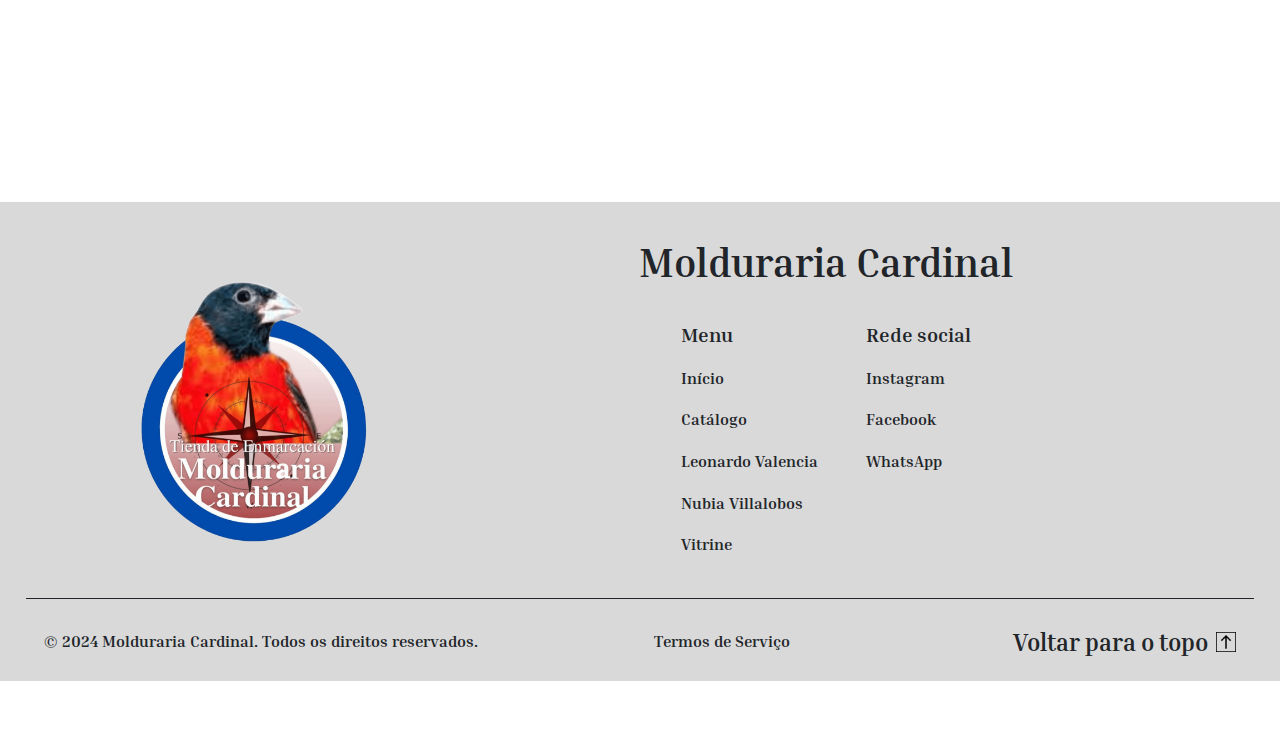
==== commit b9fb5a2c: "Tela inicial responsiva - andamento" ====
--- a/index.html
+++ b/index.html
@@ -14,9 +14,13 @@
   </head>
 
   <body id="inicioPagina">
-    <nav class="navbar">
-      <div class="container d-flex align-items-center">
-        <div class="d-flex align-items-center">
+    <!-- Navbar Desktop (visível em telas grandes) -->
+    <nav class="navbar navbar-expand-lg d-none d-lg-flex">
+      <div
+        class="container my-4 d-flex flex-column align-items-center justify-content-center"
+      >
+        <!-- Redes sociais no topo -->
+        <div class="d-flex justify-content-start" style="margin-right: 1050px">
           <a
             href="https://www.instagram.com/moldurariacardinal?igsh=NnFqbDAzZ3IzOGNr"
             target="_blank"
@@ -48,37 +52,30 @@
             />
           </a>
         </div>
-      </div>
-    </nav>
-
-    <div
-      class="card-linha-logo d-flex justify-content-center align-items-center"
-    >
-      <hr class="linha-nav-esquerda" />
-
-      <!-- Logo centralizada -->
-      <a href="../index.html">
-        <img
-          src="../assets/logoSiteSemFundo.png"
-          alt="Logo da Molduraria Cardinal"
-          class="mb-5"
-        />
-      </a>
-
-      <hr class="linha-nav-direita" />
-    </div>
-
-    <nav class="navbar navbar-expand-lg">
-      <div class="container d-flex justify-content-center">
-        <ul class="navbar-nav">
+
+        <!-- Logo e Linhas -->
+        <div
+          class="card-linha-logo d-flex align-items-center justify-content-center mb-4"
+        >
+          <hr class="linha-nav-esquerda" />
+          <a href="../index.html">
+            <img
+              src="../assets/logoSiteSemFundo.png"
+              alt="Logo da Molduraria Cardinal"
+              class="logo-nav"
+            />
+          </a>
+          <hr class="linha-nav-direita" />
+        </div>
+
+        <!-- Menu -->
+        <ul class="navbar-nav d-flex justify-content-center">
           <li class="nav-item mx-3">
             <a class="nav-link" href="../index.html">Início</a>
           </li>
           <li class="nav-item mx-3">
             <a class="nav-link" href="../html/catalogo.html">Catálogo</a>
           </li>
-
-          <!-- Menu Suspenso para Pintores -->
           <li class="nav-item dropdown mx-3">
             <a
               class="nav-link dropdown-toggle"
@@ -87,9 +84,8 @@
               role="button"
               data-bs-toggle="dropdown"
               aria-expanded="false"
+              >Pintores</a
             >
-              Pintores
-            </a>
             <ul class="dropdown-menu" aria-labelledby="navbarDropdown">
               <li>
                 <a
@@ -107,11 +103,117 @@
               </li>
             </ul>
           </li>
-
           <li class="nav-item mx-3">
             <a class="nav-link" href="../html/vitrine.html">Vitrine</a>
           </li>
         </ul>
+      </div>
+    </nav>
+
+    <!-- Navbar Mobile (menu hamburguer) -->
+    <nav class="navbar navbar-expand-lg d-lg-none">
+      <div class="container">
+        <button
+          class="navbar-toggler"
+          type="button"
+          data-bs-toggle="collapse"
+          data-bs-target="#navbarMobileContent"
+          aria-controls="navbarMobileContent"
+          aria-expanded="false"
+          aria-label="Toggle navigation"
+        >
+          <span class="navbar-toggler-icon"></span>
+        </button>
+        <div class="collapse navbar-collapse" id="navbarMobileContent">
+          <!-- Logo e linhas visíveis no menu hamburguer -->
+          <div class="d-flex justify-content-center my-4">
+            <div class="card-linha-logo d-flex align-items-center">
+              <hr class="linha-nav-esquerda" />
+              <a href="../index.html">
+                <img
+                  src="../assets/logoSiteSemFundo.png"
+                  alt="Logo da Molduraria Cardinal"
+                  class="logo-nav"
+                />
+              </a>
+              <hr class="linha-nav-direita" />
+            </div>
+          </div>
+
+          <!-- Links do menu -->
+          <ul class="navbar-nav flex-column align-items-center">
+            <li class="nav-item mx-3">
+              <a class="nav-link" href="../index.html">Início</a>
+            </li>
+            <li class="nav-item mx-3">
+              <a class="nav-link" href="../html/catalogo.html">Catálogo</a>
+            </li>
+            <li class="nav-item dropdown mx-3">
+              <a
+                class="nav-link dropdown-toggle"
+                href="#"
+                id="navbarDropdownMobile"
+                role="button"
+                data-bs-toggle="dropdown"
+                aria-expanded="false"
+                >Pintores</a
+              >
+              <ul class="dropdown-menu" aria-labelledby="navbarDropdownMobile">
+                <li>
+                  <a
+                    class="dropdown-item"
+                    href="../html/artistaLeonardoValencia.html"
+                    >Leonardo Valencia</a
+                  >
+                </li>
+                <li>
+                  <a
+                    class="dropdown-item"
+                    href="../html/artistaNubiaVillalobos.html"
+                    >Nubia Villalobos</a
+                  >
+                </li>
+              </ul>
+            </li>
+            <li class="nav-item mx-3">
+              <a class="nav-link" href="../html/vitrine.html">Vitrine</a>
+            </li>
+          </ul>
+
+          <!-- Redes sociais no final do menu -->
+          <div class="d-flex justify-content-st my-3">
+            <a
+              href="https://www.instagram.com/moldurariacardinal?igsh=NnFqbDAzZ3IzOGNr"
+              target="_blank"
+            >
+              <img
+                src="../assets/instagramIcone.jpg"
+                alt="Instagram"
+                class="icone-nav"
+              />
+            </a>
+            <a
+              href="https://www.facebook.com/profile.php?id=100091002034014&ref=xav_ig_profile_web"
+              target="_blank"
+            >
+              <img
+                src="../assets/facebookIcone.jpg"
+                alt="Facebook"
+                class="icone-nav"
+              />
+            </a>
+            <a
+              href="https://api.whatsapp.com/send/?phone=558171181482&text&type=phone_number&app_absent=0"
+              target="_blank"
+            >
+              <img
+                src="../assets/whatsappIcone.jpg"
+                alt="Whatsapp"
+                class="icone-nav"
+              />
+            </a>
+          </div>
+        </div>
       </div>
     </nav>
 
@@ -204,7 +306,7 @@
 
     <section class="services-section text-center">
       <h2 class="mb-4 fw-bold">Serviços</h2>
-      <div class="row justify-content-center">
+      <div class="row flex-nowrap overflow-auto">
         <!-- Card 1 -->
         <div class="col-md-2 mb-4 me-4">
           <div class="card card-servicos p-3">
@@ -259,32 +361,32 @@
       </div>
     </section>
 
-    <section class="text-center">
+    <section class="text-center card-novos-itens" style="margin-left: 300px;">
       <h2 class="fw-bold">Novos Itens</h2>
       <p class="fs-6">Nossos últimos trabalhos realizados</p>
-
+    
       <div class="container mt-4">
-        <div class="row d-flex justify-content-center">
+        <div class="row d-flex justify-content-start overflow-auto">
           <!-- Card 1 -->
-          <div class="col-md-4 mb-4">
+          <div class="col-4 col-md-3 mb-4 card-item">
             <img
               src="assets/molduraRecente.jpg"
               class="card-img-top rounded-4"
               alt="Novo Item 1"
             />
           </div>
-
+    
           <!-- Card 2 -->
-          <div class="col-md-4 mb-4">
+          <div class="col-4 col-md-3 mb-4 card-item">
             <img
               src="assets/molduraRecente2.jpg"
               class="card-img-top rounded-4"
               alt="Novo Item 2"
             />
           </div>
-
+    
           <!-- Card 3 -->
-          <div class="col-md-4 mb-4">
+          <div class="col-4 col-md-3 mb-4 card-item">
             <img
               src="assets/molduraRecente3.jpg"
               class="card-img-top rounded-4"
@@ -294,53 +396,55 @@
         </div>
       </div>
     </section>
+    
+    
 
     <section class="d-flex justify-content-center align-items-center my-4">
-      <div class="card-consultoria-imagem d-flex align-items-center mb-5">
-        <div class="ms-5 card-vantagens-consultoria rounded-2">
-          <h3 class="mb-3 fs-3">Vantagens da Consultoria</h3>
-          <p class="card-text text-black fs-5 mb-2">
-            ✔️ Aumento na eficiência dos processos
-          </p>
-          <p class="card-text text-black fs-5 mb-2">
-            ✔️ Redução de custos operacionais
-          </p>
-          <p class="card-text text-black fs-5">
-            ✔️ Melhor atendimento ao cliente
-          </p>
-        </div>
-      </div>
-    </section>
-
-    <div class="container">
-      <h2 class="text-center mb-5 fw-bold fs-1">História</h2>
-      <div class="row">
-        <div class="card-historia col-md-7 ms-4">
-          <p class="fs-4">
-            Somos um empreendimento familiar nascido no ano 2005. Fundado pelos
-            artistas plásticos Leonardo e Carolina, com o intuito de moldurar
-            suas obras com montagens diferentes, criativos e inovadores. <br />
-            Trabalhamos no mercado brasileiro desde o ano 2020. Até o dia de
-            hoje temos quase 20 anos de experiência nessa área de trabalho.
-            <br />
-            Foi um desafio trazer o nosso empreendimento ao Brasil, compreender
-            o jeito de decorar dos brasileiros e conseguir a aceitação do nosso
-            público. <br />
-            Desde o ano 2023 estamos presentes na área de design e fabricação de
-            móveis de madeira Leve, adaptado às decorações atuais com uma grande
-            aceitação do público brasileiro.
-          </p>
-        </div>
-
-        <div class="col-md-4 mb-4 ms-5">
-          <img
-            src="assets/molduraRecente6.jpg"
-            class="card-img-top rounded-4 my-3"
-            alt="quadro feito pela molduraria Cardinal"
-          />
-        </div>
-      </div>
+  <div class="card-consultoria-imagem d-flex align-items-center mb-5">
+    <div class="ms-5 card-vantagens-consultoria rounded-2">
+      <h3 class="mb-3 fs-3">Vantagens da Consultoria</h3>
+      <p class="card-text text-black fs-5 mb-2">
+        ✔️ Aumento na eficiência dos processos
+      </p>
+      <p class="card-text text-black fs-5 mb-2">
+        ✔️ Redução de custos operacionais
+      </p>
+      <p class="card-text text-black fs-5">
+        ✔️ Melhor atendimento ao cliente
+      </p>
     </div>
+  </div>
+</section>
+
+
+<div class="container">
+  <h2 class="historia-titulo text-center mb-5 fw-bold">História</h2>
+  <div class="row">
+    <div class="col-12 col-md-7">
+      <p class="historia-texto">
+        Somos um empreendimento familiar nascido no ano 2005. Fundado pelos
+        artistas plásticos Leonardo e Carolina, com o intuito de moldurar
+        suas obras com montagens diferentes, criativos e inovadores. <br />
+        Trabalhamos no mercado brasileiro desde o ano 2020. Até o dia de
+        hoje temos quase 20 anos de experiência nessa área de trabalho. <br />
+        Foi um desafio trazer o nosso empreendimento ao Brasil, compreender
+        o jeito de decorar dos brasileiros e conseguir a aceitação do nosso
+        público. <br />
+        Desde o ano 2023 estamos presentes na área de design e fabricação de
+        móveis de madeira Leve, adaptado às decorações atuais com uma grande
+        aceitação do público brasileiro.
+      </p>
+    </div>
+
+    <div class="col-12 col-md-4 mb-4">
+      <img
+        src="assets/molduraRecente6.jpg"
+        class="historia-imagem card-img-top rounded-4 my-3"
+        alt="quadro feito pela molduraria Cardinal"
+      />
+    </div>
+  </div>
+</div>
 
     <section class="mapaIframe w-75 mx-auto">
       <h2 class="text-center mb-5 fw-bold">Localização</h2>
@@ -447,4 +551,4 @@
     <script src="https://cdn.jsdelivr.net/npm/bootstrap@5.3.0-alpha1/dist/js/bootstrap.bundle.min.js"></script>
     <script src="index.js"></script>
   </body>
-</html>
+</html>--- a/index.css
+++ b/index.css
@@ -1,6 +1,13 @@
-/* Menu de navegação superior */
+html, body {
+  margin: 0;
+  padding: 0;
+  overflow-x: hidden;
+  width: 100%;
+}
+
 .navbar {
-  margin: 60px 0 15px 0}
+  margin: 30px 0;
+}
 
 .navbar-nav .nav-link {
   font-weight: bold;
@@ -8,49 +15,64 @@
   color: #333;
 }
 
-.navbar-nav .nav-link {
-  position: relative;
-  color: #000;
-}
-
-.navbar-nav .nav-link.active::after {
-  content: "";
-  position: absolute;
-  bottom: 2px;
-  left: 50%;
-  transform: translateX(-50%);
-  width: 40px;
-  height: 8px;
-  background-color: #f00e0e;
-  border-bottom-left-radius: 10px;
-  border-bottom-right-radius: 10px;
-}
-
 .icone-nav {
   height: 40px;
-  margin-right: 35px;
-}
+  margin-right:40px;
+}
+
 
 .card-linha-logo {
-  margin: 30px 0;
-  position: relative;
-}
-
-.card-linha-logo a {
-  position: absolute;
-}
+ width: 1320px;
+ margin-top: -30px;
+}
+
+.card-linha-logo .logo-nav {
+  margin: 0px 0 17px 15px;}
 
 .card-linha-logo img {
   height: 150px;
 }
 
-.linha-nav-esquerda {
-  width: 31%;
-  margin-right: 160px;
-}
-
+.linha-nav-esquerda,
 .linha-nav-direita {
-  width: 31%;
+  width: 50%;  
+  border-top: 2px solid #333;
+  margin: 0;
+}
+
+.navbar-toggler {
+  border: none;
+}
+
+.navbar-toggler-icon {
+  background-image: url('https://img.icons8.com/ios-filled/50/000000/menu.png');
+}
+
+@media (max-width: 992px) {
+  .navbar.d-lg-flex {
+    display: none !important;
+  }
+
+.card-linha-logo {
+ width: 310px;
+}
+
+  .navbar-collapse {
+    text-align: center;
+  }
+
+  .card-linha-logo {
+    margin-top: 20px;
+  }
+
+  .linha-nav-esquerda,
+  .linha-nav-direita {
+    width: 40%;
+  }
+
+  .logo-nav {
+    height: 80px;
+  }
 }
 
 /* Carrosel superior com  3 imagens em slide */
@@ -87,6 +109,28 @@
 
 .carousel-control-next-icon {
   margin-left: 100px;
+}
+
+@media (max-width: 576px) {
+  .carousel-inner {
+    height: 250px; 
+  }
+  .carousel-inner img {
+    height: 300px;
+  }
+  .carousel-control-prev-icon,
+  .carousel-control-next-icon {
+    width: 35px; 
+    height: 35px;
+  }
+
+  .carousel-control-prev-icon {
+    margin-right: 15px;
+  }
+
+  .carousel-control-next-icon {
+    margin-left: 15px;
+  }
 }
 
 /* Botão WhatsAap */
@@ -130,11 +174,17 @@
   padding: 40px 0;
 }
 
+.services-section > div {
+  display: flex;
+  justify-content: center;
+}
+
 .card-title {
   margin-bottom: 15px;
   height: 40px;
   overflow: hidden;
   white-space: nowrap;
+  font-weight: bold;
 }
 
 .card-servicos {
@@ -150,6 +200,34 @@
   width: 80px;
 }
 
+@media (max-width: 768px) {
+  .card-servicos {
+    min-width: 240px;
+    margin: 10px;
+    height: 270px;
+  }
+
+  .row {
+    display: flex;
+    justify-content: flex-start; 
+    overflow-x: auto;
+    -webkit-overflow-scrolling: touch; 
+  }
+
+  .services-section > div {
+    display: flex;
+    justify-content: start;
+  }
+
+  .col-md-2 {
+    flex: 0 0 auto;
+  }
+
+  .services-section {
+    padding: 30px 0 20px 0;
+  }
+}
+
 .card-img-top {
   object-fit: cover;
   height: 300px;
@@ -158,6 +236,36 @@
 .card-historia p {
   font-family: "Inder, arial";
 }
+
+@media (max-width: 768px) {
+  .row.d-flex {
+    display: flex;
+    flex-wrap: nowrap; 
+    overflow-x: auto; 
+    -webkit-overflow-scrolling: touch;
+  }
+
+  .col-4 {
+    flex: 0 0 auto; 
+    margin-right: 10px; 
+  }
+
+  .card-item {
+    width: 250px; 
+    height: 300px;
+  }
+
+  .card-img-top {
+    object-fit: cover; 
+    width: 100%; 
+    height: 100%; 
+  }
+
+  .card-novos-itens {
+    margin-left: 0 !important;
+  }
+}
+
 
 /* Vantagens da consultoria */
 
@@ -178,6 +286,44 @@
   color: black;
 }
 
+@media (max-width: 768px) {
+  .card-consultoria-imagem {
+    height: 350px; 
+  }
+
+  .card-vantagens-consultoria {
+    width: 60%; 
+    padding: 15px; 
+    height: 270px;
+    margin-left: 20px !important;
+  }
+
+  .card-vantagens-consultoria h3 {
+    font-size: 1.5rem !important; 
+  }
+
+  .card-text {
+    font-size: 0.9rem !important; 
+  }
+  
+}
+
+@media (max-width: 767px) {
+  .historia-titulo {
+    font-size: 2rem; 
+  }
+
+  .historia-texto {
+    font-size: 1rem;
+  }
+
+  .historia-imagem {
+    width: 100%; 
+    height: auto; 
+  }
+}
+
+
 /* Localização - página inicial */
 .mapaIframe {
   padding: 30px 0;
@@ -236,4 +382,4 @@
 .footer-outros img {
   width: 20px;
   height: auto;
-}
+}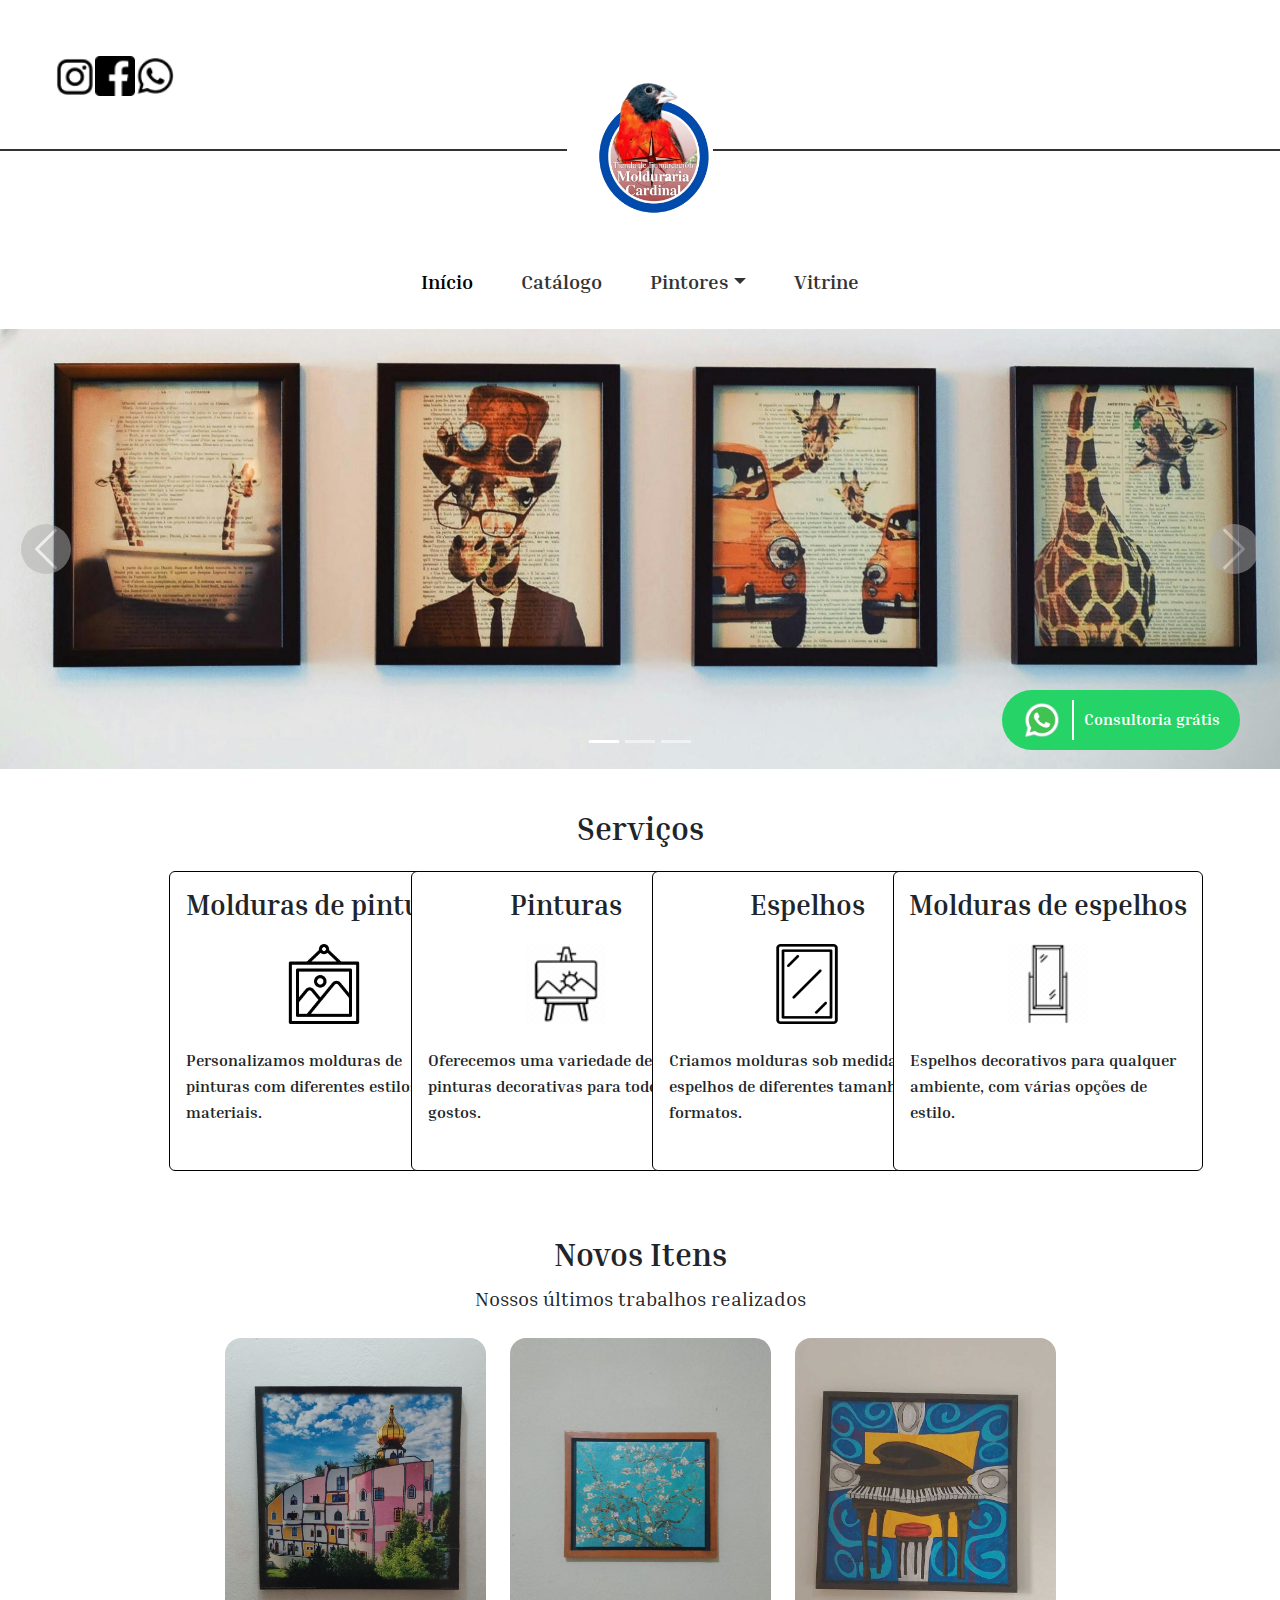
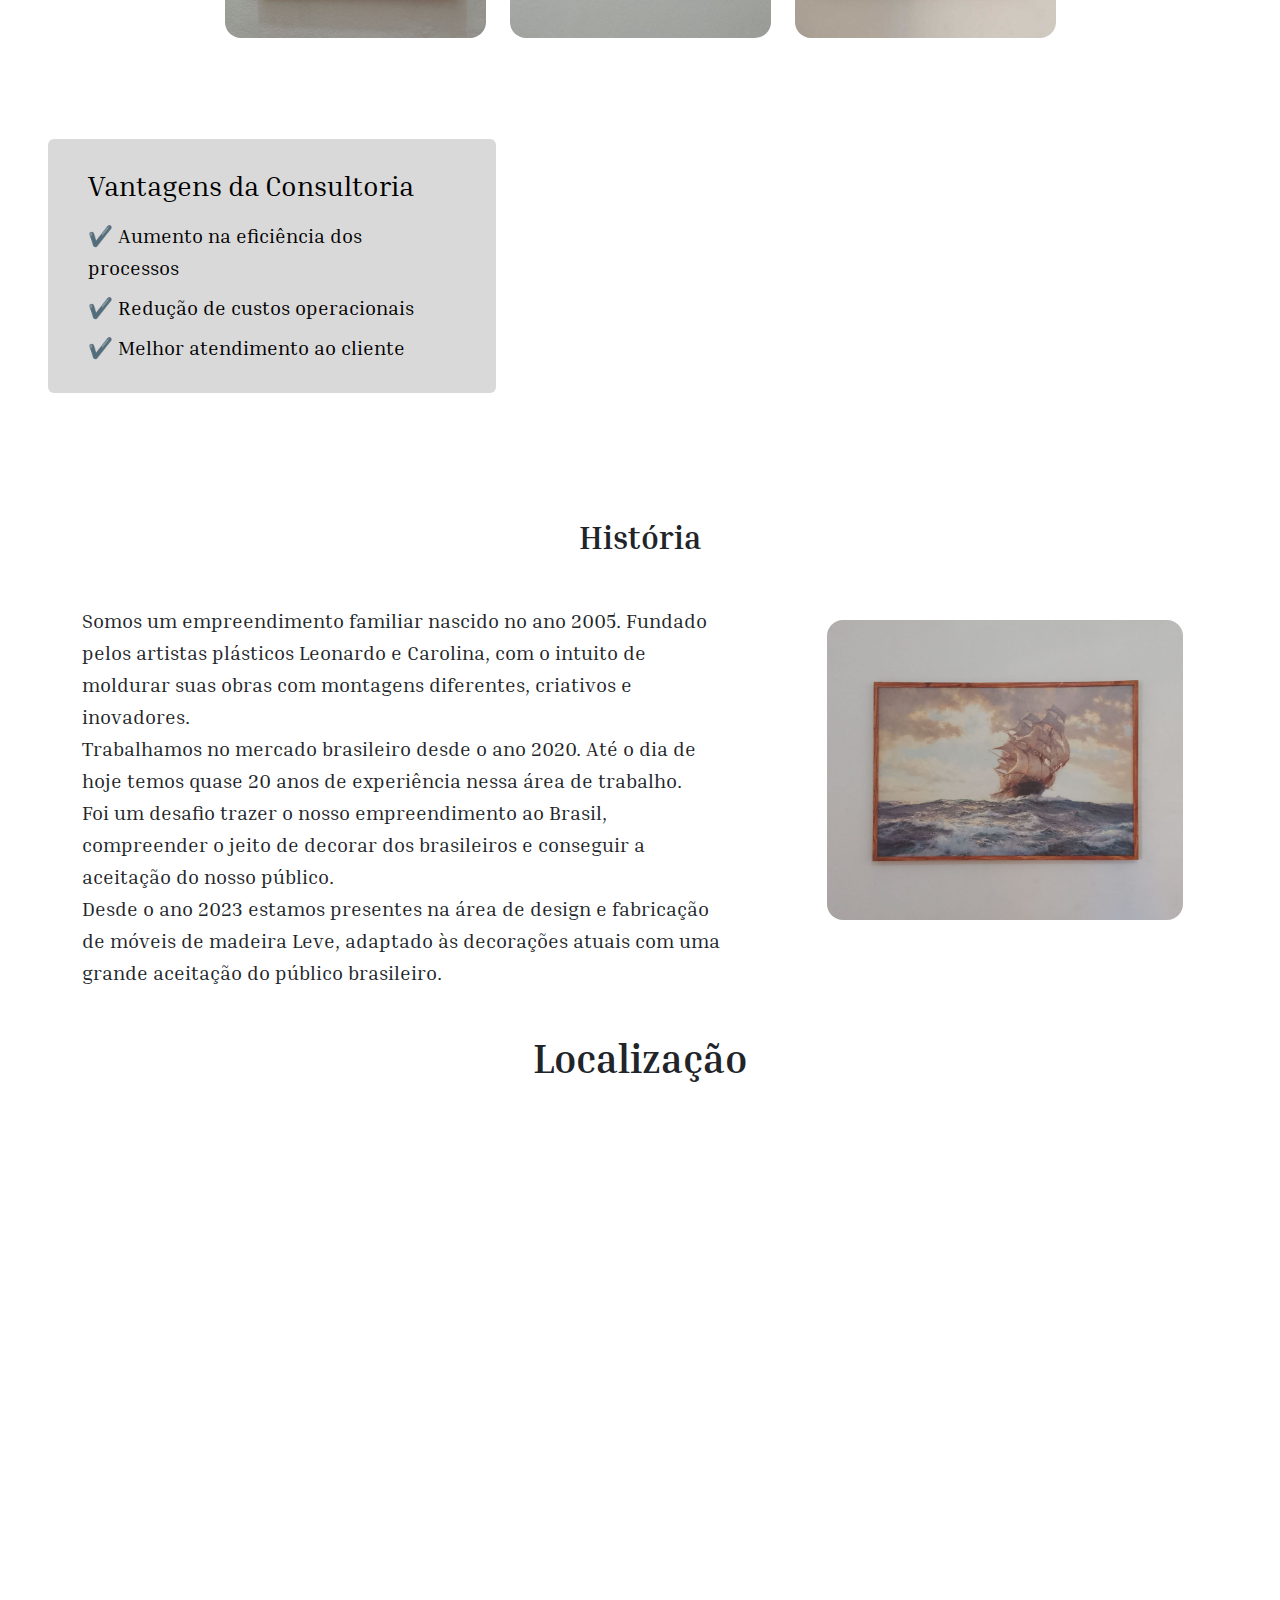
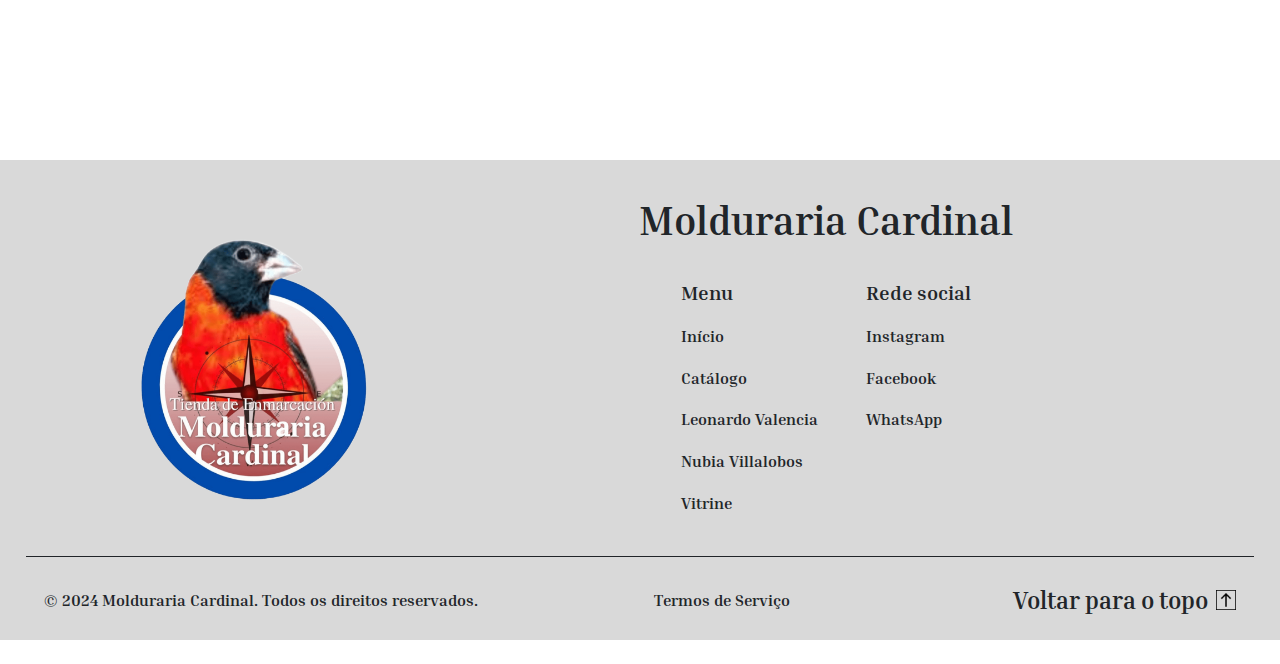
==== commit 7a861e61: "Tela inicial responsiva - andamento 2.0" ====
--- a/index.html
+++ b/index.html
@@ -15,9 +15,9 @@
 
   <body id="inicioPagina">
     <!-- Navbar Desktop (visível em telas grandes) -->
-    <nav class="navbar navbar-expand-lg d-none d-lg-flex">
+    <nav class="navbar navbar-expand-lg d-none d-lg-flex mt-5 mb-3">
       <div
-        class="container my-4 d-flex flex-column align-items-center justify-content-center"
+        class="container d-flex flex-column align-items-center justify-content-center"
       >
         <!-- Redes sociais no topo -->
         <div class="d-flex justify-content-start" style="margin-right: 1050px">
@@ -181,7 +181,7 @@
           </ul>
 
           <!-- Redes sociais no final do menu -->
-          <div class="d-flex justify-content-st my-3">
+          <div class="d-flex justify-content-center my-3">
             <a
               href="https://www.instagram.com/moldurariacardinal?igsh=NnFqbDAzZ3IzOGNr"
               target="_blank"
@@ -361,12 +361,14 @@
       </div>
     </section>
 
-    <section class="text-center card-novos-itens" style="margin-left: 300px;">
+    <section class="text-center">
       <h2 class="fw-bold">Novos Itens</h2>
-      <p class="fs-6">Nossos últimos trabalhos realizados</p>
-    
+      <p class="fs-5">Nossos últimos trabalhos realizados</p>
+
       <div class="container mt-4">
-        <div class="row d-flex justify-content-start overflow-auto">
+        <div
+          class="cards-novos-itens row d-flex justify-content-center overflow-auto"
+        >
           <!-- Card 1 -->
           <div class="col-4 col-md-3 mb-4 card-item">
             <img
@@ -375,7 +377,7 @@
               alt="Novo Item 1"
             />
           </div>
-    
+
           <!-- Card 2 -->
           <div class="col-4 col-md-3 mb-4 card-item">
             <img
@@ -384,7 +386,7 @@
               alt="Novo Item 2"
             />
           </div>
-    
+
           <!-- Card 3 -->
           <div class="col-4 col-md-3 mb-4 card-item">
             <img
@@ -396,55 +398,54 @@
         </div>
       </div>
     </section>
-    
-    
 
     <section class="d-flex justify-content-center align-items-center my-4">
-  <div class="card-consultoria-imagem d-flex align-items-center mb-5">
-    <div class="ms-5 card-vantagens-consultoria rounded-2">
-      <h3 class="mb-3 fs-3">Vantagens da Consultoria</h3>
-      <p class="card-text text-black fs-5 mb-2">
-        ✔️ Aumento na eficiência dos processos
-      </p>
-      <p class="card-text text-black fs-5 mb-2">
-        ✔️ Redução de custos operacionais
-      </p>
-      <p class="card-text text-black fs-5">
-        ✔️ Melhor atendimento ao cliente
-      </p>
+      <div class="card-consultoria-imagem d-flex align-items-center mb-5">
+        <div class="ms-5 card-vantagens-consultoria rounded-2">
+          <h3 class="mb-3 fs-3">Vantagens da Consultoria</h3>
+          <p class="card-text text-black fs-5 mb-2">
+            ✔️ Aumento na eficiência dos processos
+          </p>
+          <p class="card-text text-black fs-5 mb-2">
+            ✔️ Redução de custos operacionais
+          </p>
+          <p class="card-text text-black fs-5">
+            ✔️ Melhor atendimento ao cliente
+          </p>
+        </div>
+      </div>
+    </section>
+
+    <div class="container">
+      <h2 class="historia-titulo text-center mb-5 fw-bold">História</h2>
+      <div class="row">
+        <div class="col-12 col-md-7">
+          <p class="historia-texto fs-5">
+            Somos um empreendimento familiar nascido no ano 2005. Fundado pelos
+            artistas plásticos Leonardo e Carolina, com o intuito de moldurar
+            suas obras com montagens diferentes, criativos e inovadores. <br />
+            Trabalhamos no mercado brasileiro desde o ano 2020. Até o dia de
+            hoje temos quase 20 anos de experiência nessa área de trabalho.
+            <br />
+            Foi um desafio trazer o nosso empreendimento ao Brasil, compreender
+            o jeito de decorar dos brasileiros e conseguir a aceitação do nosso
+            público. <br />
+            Desde o ano 2023 estamos presentes na área de design e fabricação de
+            móveis de madeira Leve, adaptado às decorações atuais com uma grande
+            aceitação do público brasileiro.
+          </p>
+        </div>
+
+        <div class="col-12 col-md-4 mb-4">
+          <img
+            src="assets/molduraRecente6.jpg"
+            class="historia-imagem card-img-top rounded-4 my-3"
+            alt="quadro feito pela molduraria Cardinal"
+            
+          />
+        </div>
+      </div>
     </div>
-  </div>
-</section>
-
-
-<div class="container">
-  <h2 class="historia-titulo text-center mb-5 fw-bold">História</h2>
-  <div class="row">
-    <div class="col-12 col-md-7">
-      <p class="historia-texto">
-        Somos um empreendimento familiar nascido no ano 2005. Fundado pelos
-        artistas plásticos Leonardo e Carolina, com o intuito de moldurar
-        suas obras com montagens diferentes, criativos e inovadores. <br />
-        Trabalhamos no mercado brasileiro desde o ano 2020. Até o dia de
-        hoje temos quase 20 anos de experiência nessa área de trabalho. <br />
-        Foi um desafio trazer o nosso empreendimento ao Brasil, compreender
-        o jeito de decorar dos brasileiros e conseguir a aceitação do nosso
-        público. <br />
-        Desde o ano 2023 estamos presentes na área de design e fabricação de
-        móveis de madeira Leve, adaptado às decorações atuais com uma grande
-        aceitação do público brasileiro.
-      </p>
-    </div>
-
-    <div class="col-12 col-md-4 mb-4">
-      <img
-        src="assets/molduraRecente6.jpg"
-        class="historia-imagem card-img-top rounded-4 my-3"
-        alt="quadro feito pela molduraria Cardinal"
-      />
-    </div>
-  </div>
-</div>
 
     <section class="mapaIframe w-75 mx-auto">
       <h2 class="text-center mb-5 fw-bold">Localização</h2>
@@ -460,7 +461,7 @@
       </iframe>
     </section>
 
-    <footer class="fw-bold mb-5 my-5">
+    <footer class="fw-bold footer-container mb-4">
       <div class="container d-flex justify-content-between align-items-center">
         <div class="footer-logo">
           <img
@@ -473,8 +474,8 @@
         <div class="footer-content text-center">
           <h1 class="fw-bold my-3">Molduraria Cardinal</h1>
 
-          <div class="footer-links d-flex justify-content-center mt-3">
-            <div class="footer-link-coluna me-5">
+          <div class="footer-links d-flex justify-content-center mt-3 menu-rodape">
+            <div class="footer-link-coluna menu-rodape me-5">
               <h3 class="fw-bold text-start">Menu</h3>
               <ul class="list-unstyled fs-6 text-start">
                 <li class="mb-3">
@@ -499,29 +500,50 @@
               </ul>
             </div>
 
-            <div class="footer-link-coluna">
-              <h3 class="fw-bold">Rede social</h3>
+            <div class="footer-link-coluna rede-social-card">
+              <h3 class="fw-bold rede-social-titulo">Rede social</h3>
               <ul class="list-unstyled fs-6 text-start">
                 <li class="mb-3">
                   <a
                     href="https://www.instagram.com/moldurariacardinal?igsh=NnFqbDAzZ3IzOGNr"
                     target="_blank"
-                    >Instagram</a
-                  >
+                    class="social-link"
+                  >
+                    <span class="social-text">Instagram</span>
+                    <img
+                      src="./assets/instagramIcone.jpg"
+                      alt="Instagram"
+                      class="social-icon"
+                    />
+                  </a>
                 </li>
                 <li class="mb-3">
                   <a
                     href="https://www.facebook.com/profile.php?id=100091002034014&ref=xav_ig_profile_web"
                     target="_blank"
-                    >Facebook</a
-                  >
+                    class="social-link"
+                  >
+                    <span class="social-text">Facebook</span>
+                    <img
+                      src="./assets/facebookIcone.jpg"
+                      alt="Facebook"
+                      class="social-icon"
+                    />
+                  </a>
                 </li>
                 <li class="mb-3">
                   <a
                     href="https://api.whatsapp.com/send/?phone=558171181482&text&type=phone_number&app_absent=0"
                     target="_blank"
-                    >WhatsApp</a
-                  >
+                    class="social-link"
+                  >
+                    <span class="social-text">WhatsApp</span>
+                    <img
+                      src="./assets/whatsappIcone.jpg"
+                      alt="WhatsApp"
+                      class="social-icon"
+                    />
+                  </a>
                 </li>
               </ul>
             </div>
@@ -529,7 +551,7 @@
         </div>
       </div>
 
-      <hr class="my-4" />
+      <hr class="my-4 hr-inferior" />
 
       <div
         class="footer-outros d-flex justify-content-between align-items-center"
@@ -551,4 +573,4 @@
     <script src="https://cdn.jsdelivr.net/npm/bootstrap@5.3.0-alpha1/dist/js/bootstrap.bundle.min.js"></script>
     <script src="index.js"></script>
   </body>
-</html>+</html>
--- a/index.css
+++ b/index.css
@@ -1,14 +1,11 @@
-html, body {
+html,
+body {
   margin: 0;
   padding: 0;
   overflow-x: hidden;
   width: 100%;
 }
 
-.navbar {
-  margin: 30px 0;
-}
-
 .navbar-nav .nav-link {
   font-weight: bold;
   font-size: 20px;
@@ -17,17 +14,17 @@
 
 .icone-nav {
   height: 40px;
-  margin-right:40px;
-}
-
+  margin-right: 40px;
+}
 
 .card-linha-logo {
- width: 1320px;
- margin-top: -30px;
+  width: 1320px;
+  margin-top: -30px;
 }
 
 .card-linha-logo .logo-nav {
-  margin: 0px 0 17px 15px;}
+  margin: 0px 0 17px 15px;
+}
 
 .card-linha-logo img {
   height: 150px;
@@ -35,7 +32,7 @@
 
 .linha-nav-esquerda,
 .linha-nav-direita {
-  width: 50%;  
+  width: 50%;
   border-top: 2px solid #333;
   margin: 0;
 }
@@ -45,7 +42,7 @@
 }
 
 .navbar-toggler-icon {
-  background-image: url('https://img.icons8.com/ios-filled/50/000000/menu.png');
+  background-image: url("https://img.icons8.com/ios-filled/50/000000/menu.png");
 }
 
 @media (max-width: 992px) {
@@ -53,9 +50,9 @@
     display: none !important;
   }
 
-.card-linha-logo {
- width: 310px;
-}
+  .card-linha-logo {
+    width: 310px;
+  }
 
   .navbar-collapse {
     text-align: center;
@@ -113,14 +110,14 @@
 
 @media (max-width: 576px) {
   .carousel-inner {
-    height: 250px; 
+    height: 250px;
   }
   .carousel-inner img {
     height: 300px;
   }
   .carousel-control-prev-icon,
   .carousel-control-next-icon {
-    width: 35px; 
+    width: 35px;
     height: 35px;
   }
 
@@ -145,7 +142,6 @@
   background-color: #25d366;
   border-radius: 50px;
   padding: 10px 20px;
-  box-shadow: 0 4px 6px rgba(0, 0, 0, 0.2);
   text-decoration: none;
 }
 
@@ -168,6 +164,31 @@
   white-space: nowrap;
 }
 
+@media (max-width: 767px) {
+  .whatsapp-button {
+    bottom: 20px;
+    right: 20px;
+    padding: 8px 15px;
+    max-width: 150px;
+  }
+
+  .whatsapp-icon {
+    width: 30px;
+    margin-right: 8px;
+  }
+
+  .line-icon {
+    height: 30px;
+    margin: 5px 0;
+  }
+
+  .whatsapp-text {
+    font-size: 14px;
+    white-space: normal;
+    margin-left: 10px;
+    text-align: center;
+  }
+}
 /* Serviços */
 
 .services-section {
@@ -209,9 +230,9 @@
 
   .row {
     display: flex;
-    justify-content: flex-start; 
+    justify-content: flex-start;
     overflow-x: auto;
-    -webkit-overflow-scrolling: touch; 
+    -webkit-overflow-scrolling: touch;
   }
 
   .services-section > div {
@@ -240,32 +261,31 @@
 @media (max-width: 768px) {
   .row.d-flex {
     display: flex;
-    flex-wrap: nowrap; 
-    overflow-x: auto; 
+    flex-wrap: nowrap;
+    overflow-x: auto;
     -webkit-overflow-scrolling: touch;
   }
 
   .col-4 {
-    flex: 0 0 auto; 
-    margin-right: 10px; 
+    flex: 0 0 auto;
+    margin-right: 10px;
   }
 
   .card-item {
-    width: 250px; 
+    width: 250px;
     height: 300px;
   }
 
   .card-img-top {
-    object-fit: cover; 
-    width: 100%; 
-    height: 100%; 
-  }
-
-  .card-novos-itens {
-    margin-left: 0 !important;
-  }
-}
-
+    object-fit: cover;
+    width: 100%;
+    height: 100%;
+  }
+
+  .cards-novos-itens {
+    justify-content: start !important;
+  }
+}
 
 /* Vantagens da consultoria */
 
@@ -288,29 +308,36 @@
 
 @media (max-width: 768px) {
   .card-consultoria-imagem {
-    height: 350px; 
+    height: 350px;
   }
 
   .card-vantagens-consultoria {
-    width: 60%; 
-    padding: 15px; 
+    width: 60%;
+    padding: 15px;
     height: 270px;
     margin-left: 20px !important;
   }
 
   .card-vantagens-consultoria h3 {
-    font-size: 1.5rem !important; 
+    font-size: 1.5rem !important;
   }
 
   .card-text {
-    font-size: 0.9rem !important; 
-  }
-  
+    font-size: 0.9rem !important;
+  }
+
+  .historia-imagem {
+    margin-left: 0 !important;
+  }
+}
+
+.historia-imagem {
+  margin-left: 80px;
 }
 
 @media (max-width: 767px) {
   .historia-titulo {
-    font-size: 2rem; 
+    font-size: 2rem;
   }
 
   .historia-texto {
@@ -318,11 +345,10 @@
   }
 
   .historia-imagem {
-    width: 100%; 
-    height: auto; 
-  }
-}
-
+    width: 100%;
+    height: auto;
+  }
+}
 
 /* Localização - página inicial */
 .mapaIframe {
@@ -331,6 +357,24 @@
 
 .mapaIframe h2 {
   font-size: 2.5rem;
+}
+
+@media (max-width: 767px) {
+  .mapaIframe {
+    padding: 0 !important;
+    width: 90% !important;
+  }
+
+  .mapaIframe h2 {
+    font-size: 1.8rem;
+    margin-bottom: 2rem !important;
+  }
+
+  iframe {
+    width: 100%;
+    height: 600px;
+    border-radius: 25px;
+  }
 }
 
 /* Footer */
@@ -346,6 +390,14 @@
   flex: 1;
 }
 
+.social-text {
+  display: inline;
+}
+
+.social-icon {
+  display: none; 
+}
+
 .footer-logo img {
   width: 300px;
   height: auto;
@@ -382,4 +434,98 @@
 .footer-outros img {
   width: 20px;
   height: auto;
+}
+
+@media (max-width: 767px) {
+  .footer-container {
+    background-color: #fff !important;
+    margin-top: 1.3rem !important;
+  }
+
+  .footer-logo {
+    text-align: center;
+    position: relative;
+    left: 50%;
+    transform: translateX(-50%);
+    margin-bottom: 406px;
+  }
+
+  .rede-social-card {
+    position: relative;
+    top: 71px;
+    right: 50%;
+    margin-bottom: 20px;
+  }
+
+  .rede-social-card ul {
+    display: flex;
+    align-items: center;
+    justify-content: center;
+    gap: 25px;
+  }
+
+  .menu-rodape {
+    margin-top: 150px;
+    margin-right: -30px !important;
+  }
+
+  .menu-rodape li {
+    font-size: 1rem !important;
+    
+  }
+
+  .footer-logo img {
+    margin-left: 0 !important;
+    margin-bottom: 60px;
+  }
+
+  .footer-logo::before,
+  .footer-logo::after {
+    content: "";
+    position: absolute;
+    top: 50%;
+    width: 40%;
+    height: 1px;
+    background-color: black;
+  }
+
+  .rede-social-titulo {
+    display: none;
+  }
+
+  .footer-logo::before {
+    left: -111%;
+    width: 117%;
+  }
+
+  .footer-logo::after {
+    right: -112%;
+    width: 120%;
+  }
+
+  .footer-outros {
+    display: none !important;
+  }
+
+  h1 {
+    display: none !important;
+  }
+
+  .hr-inferior {
+    display: none;
+  }
+
+  .social-text {
+    display: none;
+  }
+
+  .social-icon {
+    display: inline-block;
+    width: 40px;
+    height: auto;
+  }
+
+  .footer-link-coluna ul {
+    text-align: center;
+  }
 }